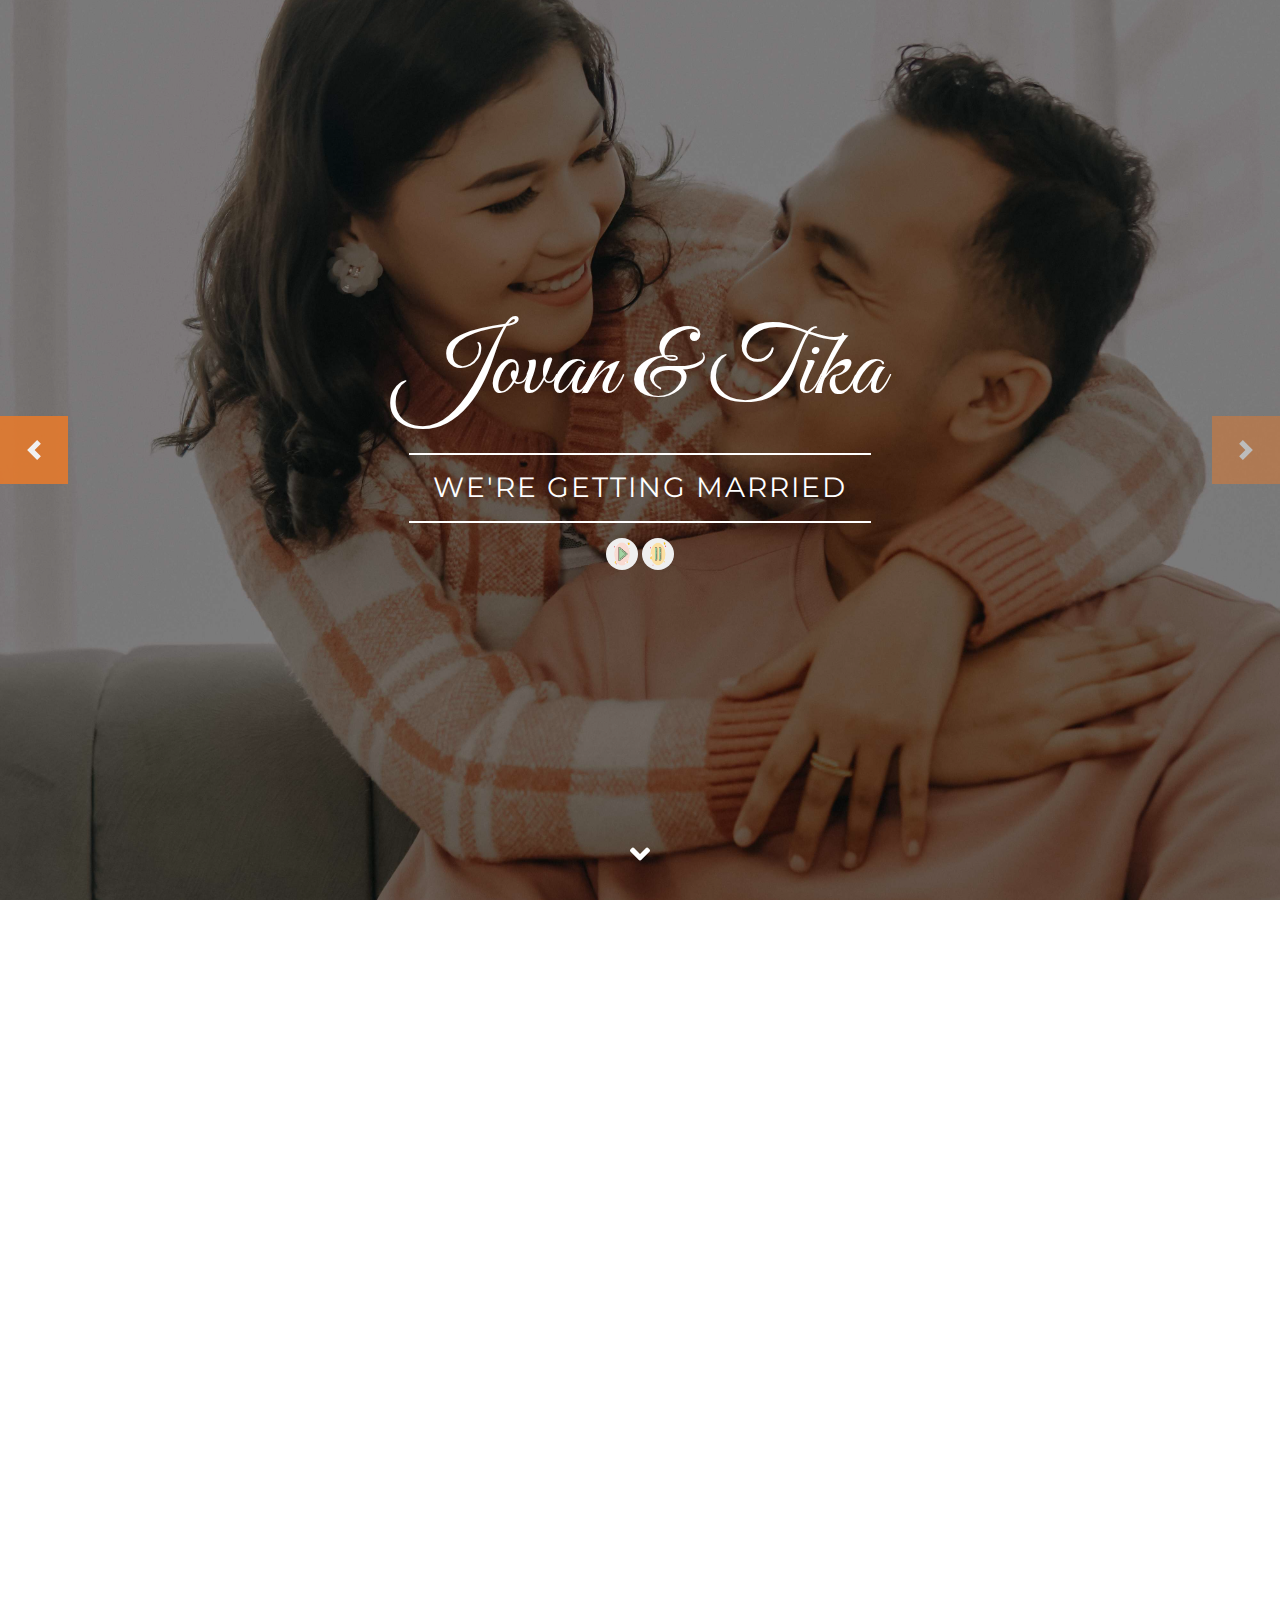
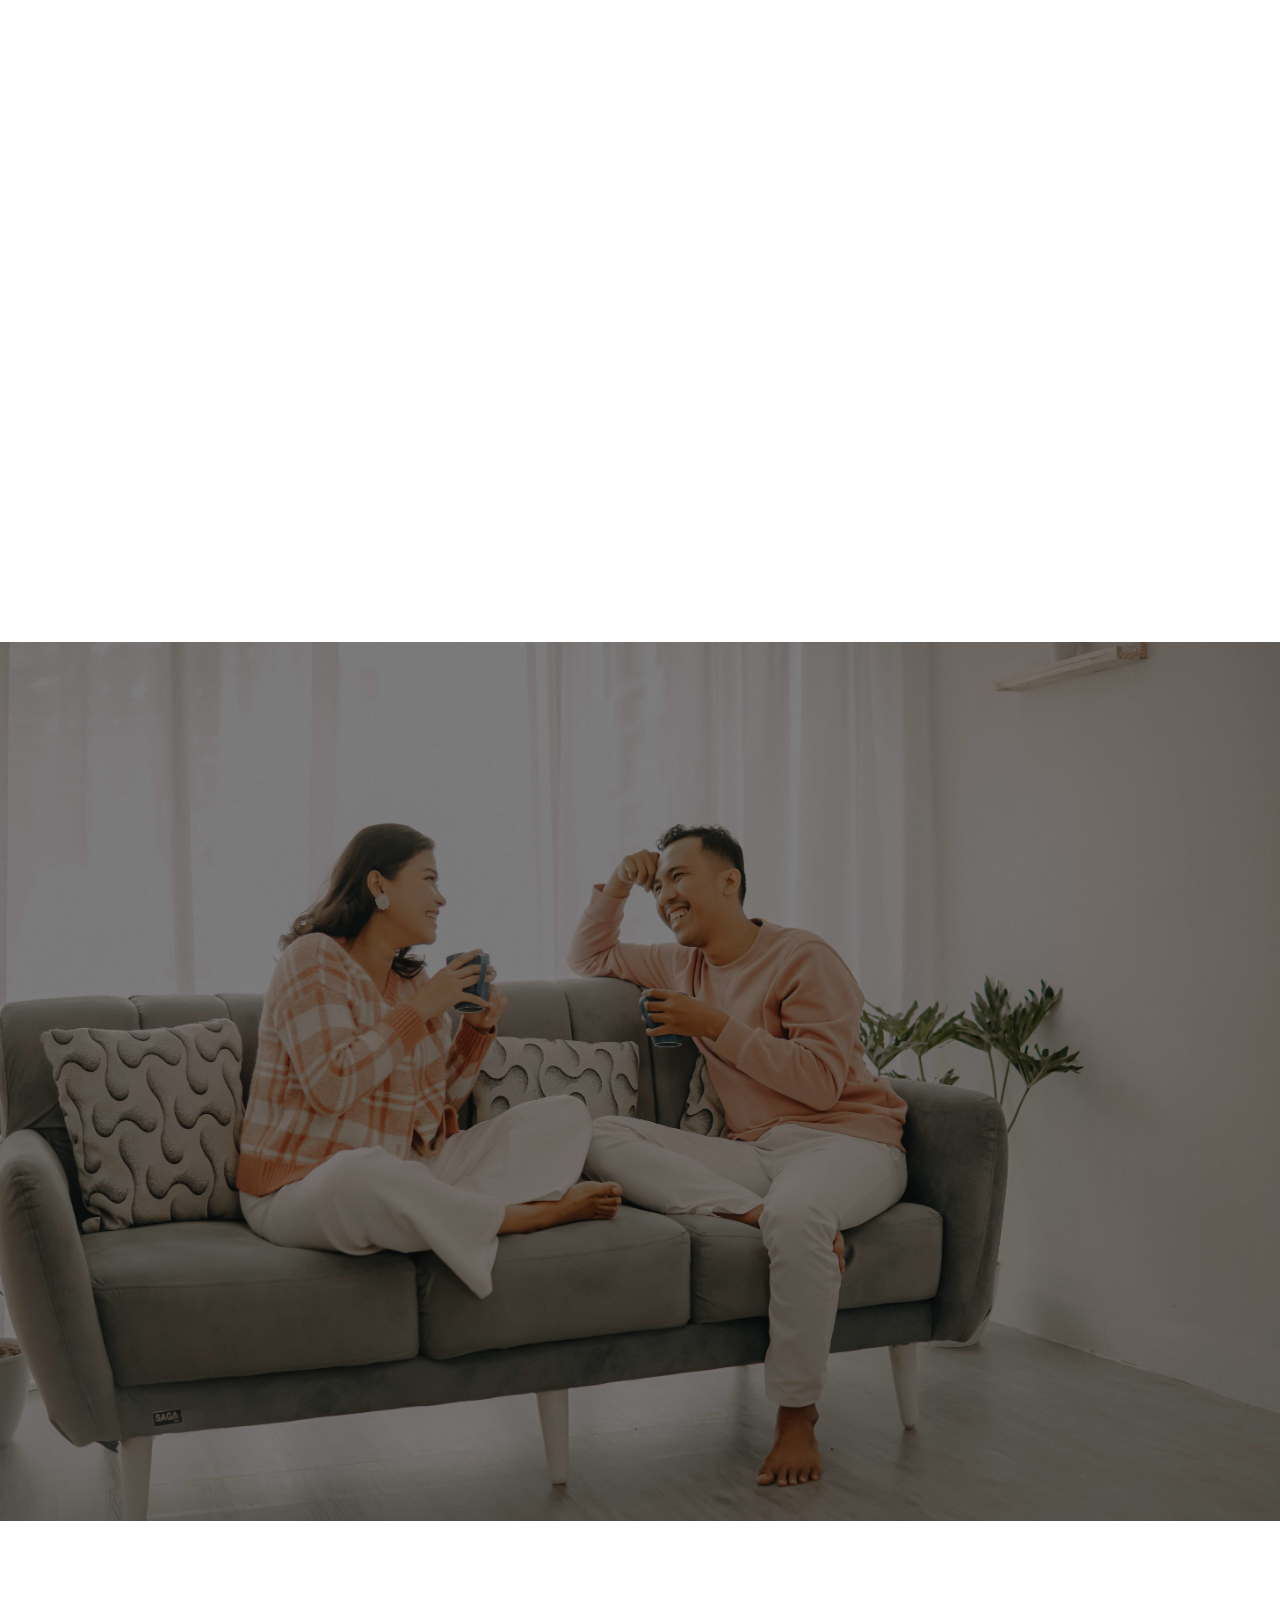
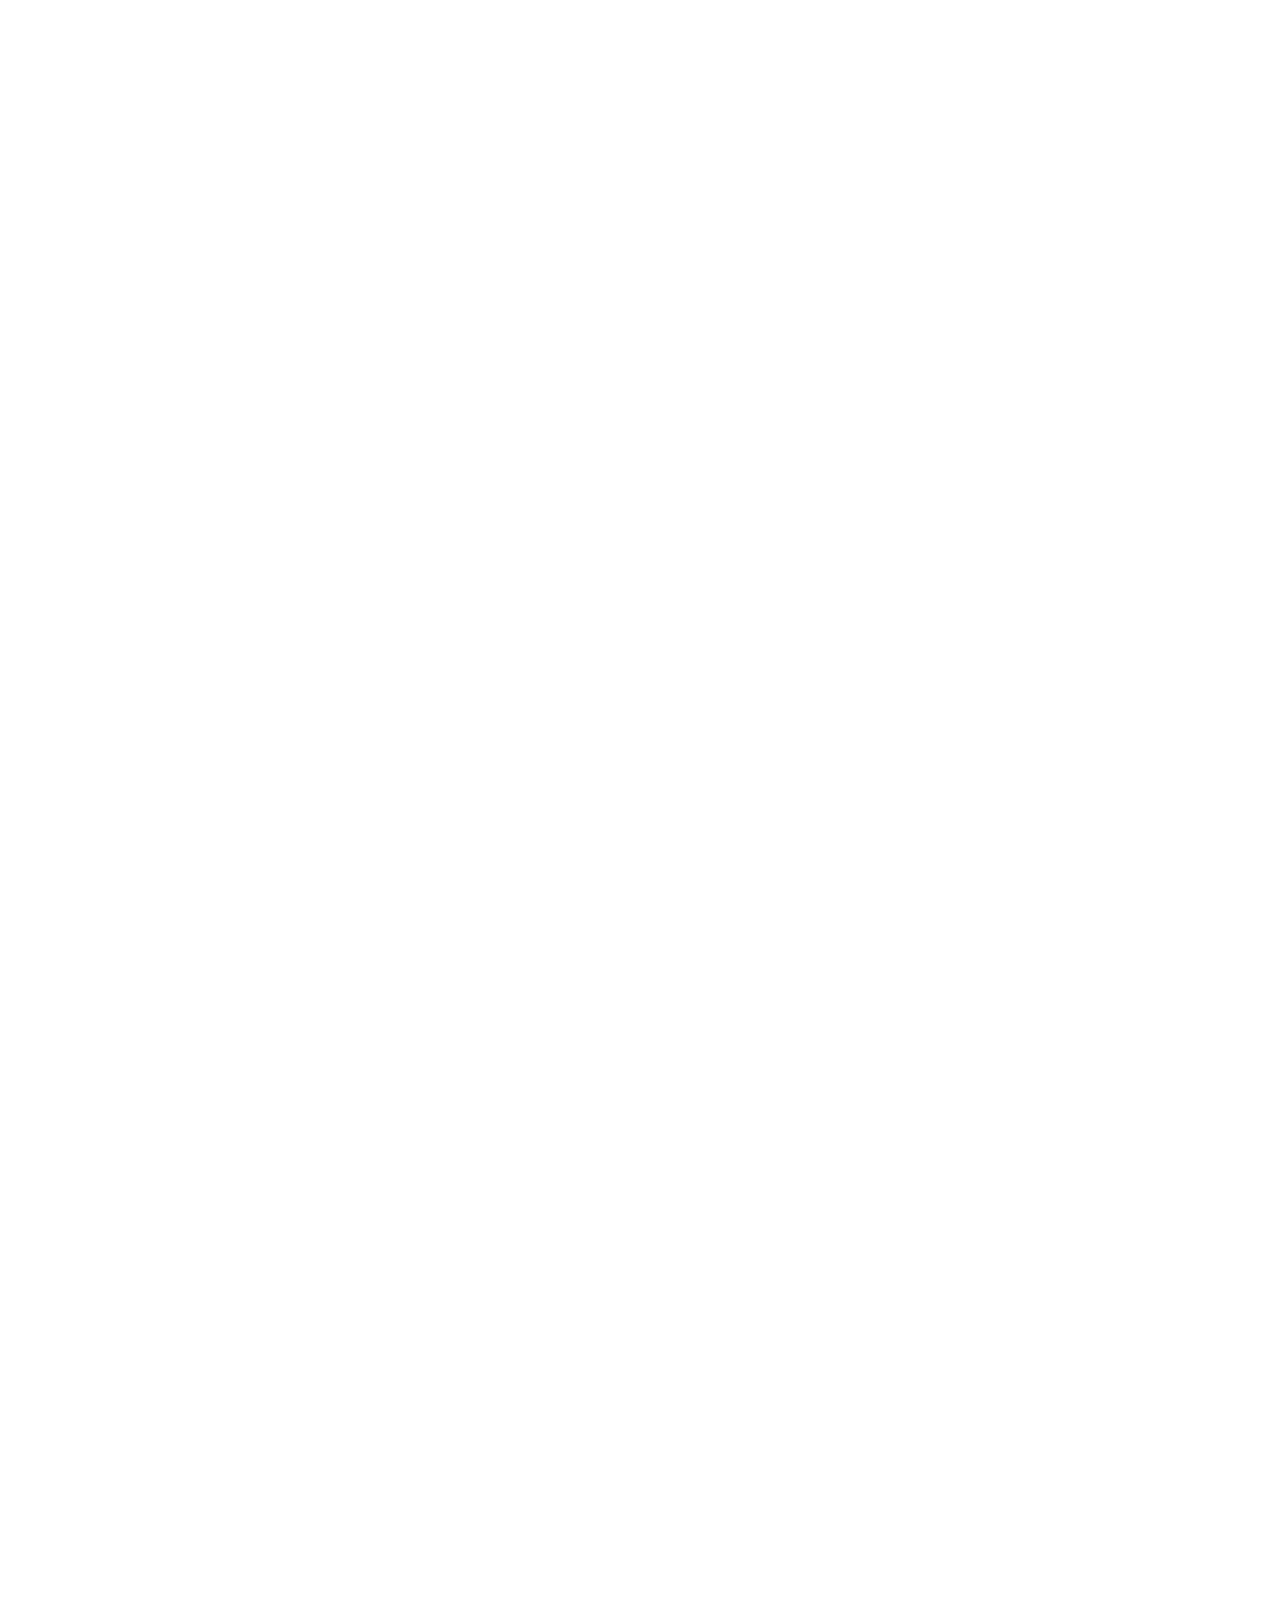
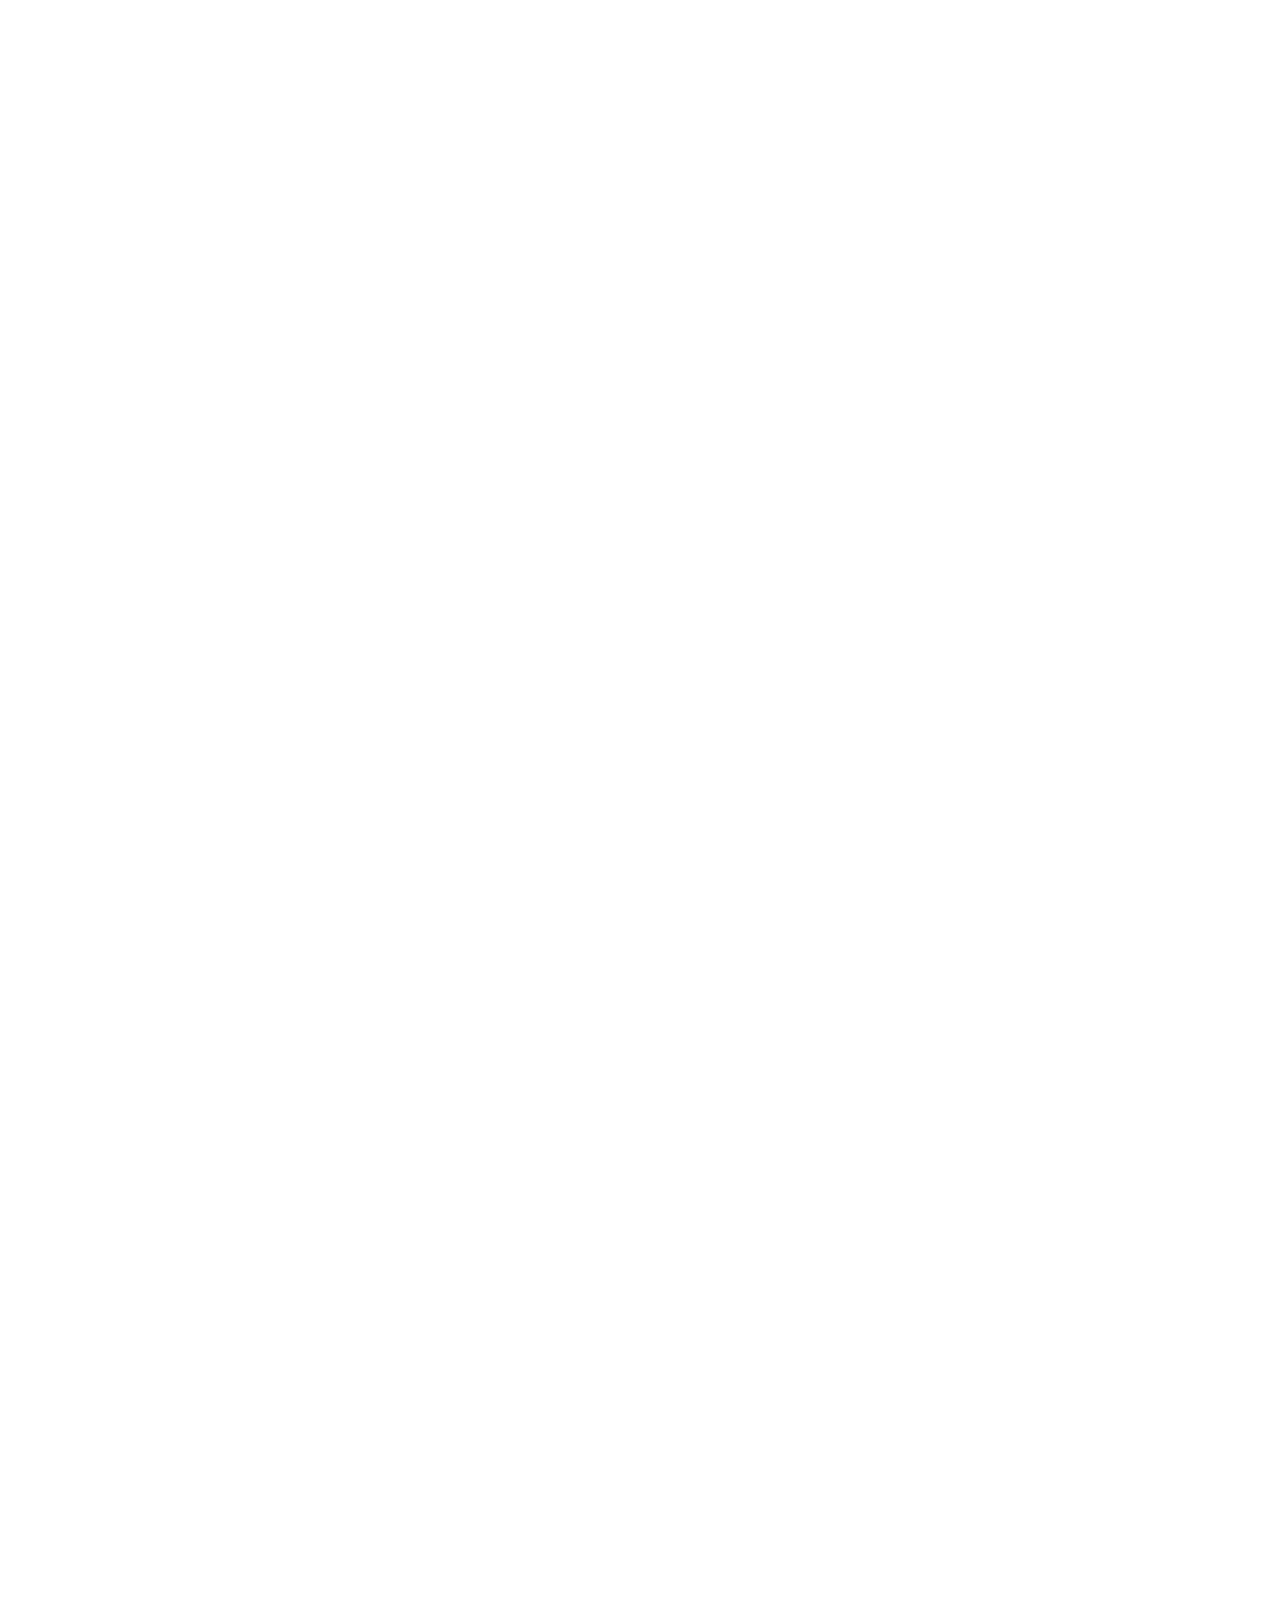
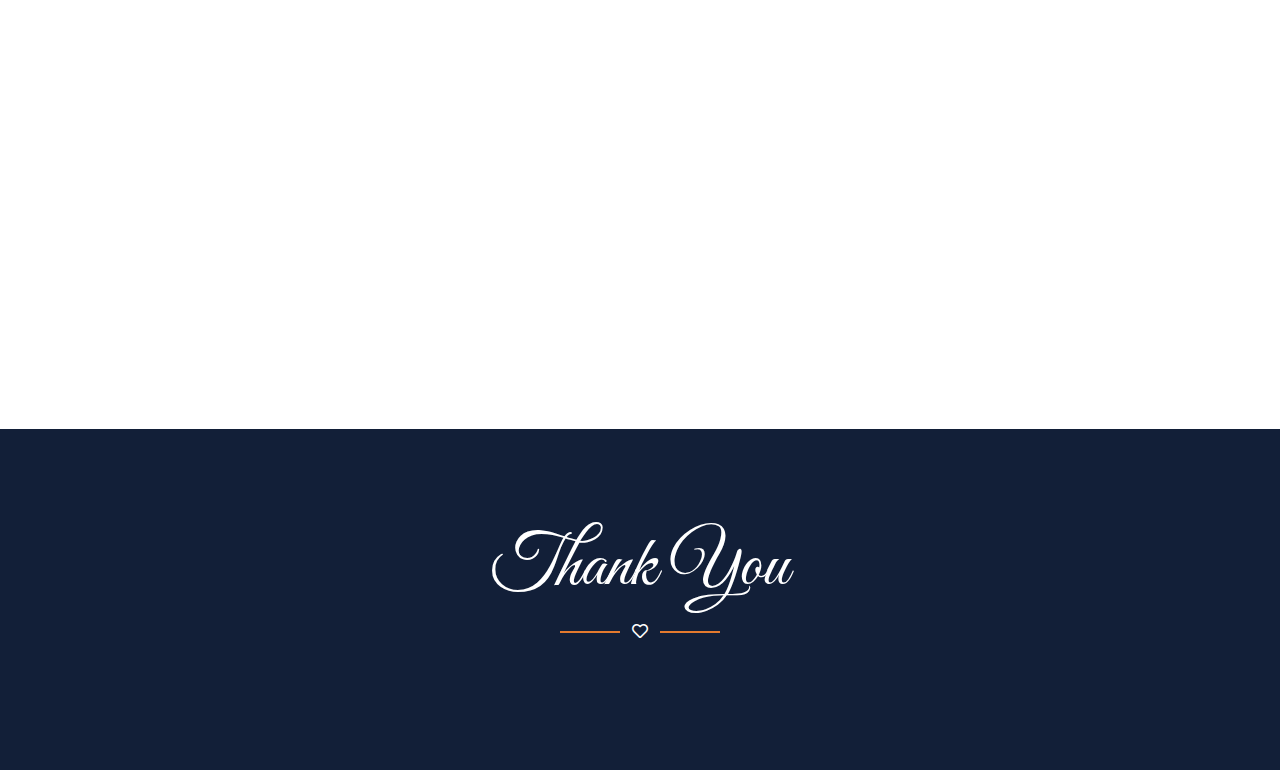
==== index.html @ c213e775 "v1" ====
<!DOCTYPE html>
<html lang="en">

<head>
    <meta charset="utf-8">
    <title>Jovan & Tika</title>
    <meta content="width=device-width, initial-scale=1.0" name="viewport">
    <meta content="Free HTML Templates" name="keywords">
    <meta content="Free HTML Templates" name="description">

    <!-- Favicon -->
    <link href="img/favicon.ico" rel="icon">

    <!-- Google Web Fonts -->
    <link rel="preconnect" href="https://fonts.gstatic.com">
    <link href="https://fonts.googleapis.com/css2?family=Great+Vibes&family=Montserrat:wght@400;600&display=swap" rel="stylesheet"> 

    <!-- Font Awesome -->
    <link href="https://cdnjs.cloudflare.com/ajax/libs/font-awesome/5.10.0/css/all.min.css" rel="stylesheet">

    <!-- Libraries Stylesheet -->
    <link href="lib/owlcarousel/assets/owl.carousel.min.css" rel="stylesheet">
    <link href="lib/lightbox/css/lightbox.min.css" rel="stylesheet">

    <!-- Customized Bootstrap Stylesheet -->
    <link href="css/style.css" rel="stylesheet">
    <link rel="stylesheet" href="css/mystyle.css">

    <link rel="stylesheet" href="https://unpkg.com/aos@next/dist/aos.css" />
</head>

<body data-spy="scroll" data-target=".navbar" data-offset="51">
    <!-- Navbar Start -->
    <nav class="navbar fixed-top shadow-sm navbar-expand-lg bg-dark navbar-dark py-3 py-lg-0 px-lg-5">
        <a href="index.html" class="navbar-brand d-block d-lg-none">
            <h1 class="font-secondary text-white mb-n2">Jovan <span class="text-primary">&</span> Tika</h1>
        </a>
        <button type="button" class="navbar-toggler" data-toggle="collapse" data-target="#navbarCollapse">
            <span class="navbar-toggler-icon"></span>
        </button>
        <div class="collapse navbar-collapse justify-content-between" id="navbarCollapse">
            <div class="navbar-nav ml-auto py-0">
                <a href="#home" class="nav-item nav-link active">Home</a>
                <a href="#about" class="nav-item nav-link">About</a>
                <!-- <a href="#story" class="nav-item nav-link">Story</a> -->
                <a href="#gallery" class="nav-item nav-link">Gallery</a>
            </div>
            <a href="index.html" class="navbar-brand mx-5 d-none d-lg-block">
                <h1 class="font-secondary text-white mb-n2">Jovan <span class="text-primary">&</span> Tika</h1>
            </a>
            <div class="navbar-nav mr-auto py-0">
                <!-- <a href="#family" class="nav-item nav-link">Family</a> -->
                <a href="#event" class="nav-item nav-link">Event</a>
                <a href="#gift" class="nav-item nav-link">Gift</a>
                <a href="#contact" class="nav-item nav-link">Thanks</a>
                <!-- <a href="#contact" class="nav-item nav-link">Contact</a> -->
            </div>
        </div>
    </nav>
    <!-- Navbar End -->


    <!-- Carousel Start -->
    <div class="container-fluid p-0 mb-5 pb-5" id="home">
        <div id="header-carousel" class="carousel slide carousel-fade" data-ride="carousel">
            <div class="carousel-inner">
                <div class="carousel-item position-relative active" style="height: 100vh; min-height: 400px;">
                    <img class="position-absolute w-100 h-100" src="img/carousel-1.jpg" style="object-fit: cover;">
                    <div class="carousel-caption d-flex flex-column align-items-center justify-content-center">
                        <div class="p-3" style="max-width: 900px;">
                            <h1 class="display-1 font-secondary text-white mt-n3 mb-md-4">Jovan & Tika</h1>
                            <div class="d-inline-block border-top border-bottom border-light py-3 px-4">
                                <h3 class="text-uppercase font-weight-normal text-white m-0" style="letter-spacing: 2px;">We're getting married</h3>
                            </div>
                            <div style="padding-top:3%;">
                                <audio id="audioNotifikasi" autoplay>
                                    <source src="song/wedding.mp3" type="audio/mpeg">
                                    </audio>
                                    <button onclick="playAudio()" type="button" style="border-radius: 100%; border: none; " ><img src="img/icons8-play-50.png" alt="" style="width:20px; height:30px;"></button>
                                    <button onclick="pauseAudio()" type="button" style="border-radius: 100%; border: none; "><img src="img/icons8-pause-50.png" alt="" style="width:20px; height:30px;"></button> 
                                </div>
                            </div>
                        </div>
                    </div>
                </div>
                <div class="carousel-item position-relative" style="height: 100vh; min-height: 400px;">
                    <img class="position-absolute w-100 h-100" src="img/carousel-2.jpg" style="object-fit: cover;">
                    <div class="carousel-caption d-flex flex-column align-items-center justify-content-center">
                        <div class="p-3" style="max-width: 900px;">
                            <h1 class="display-1 font-secondary text-white mt-n3 mb-md-4">Jovan & Tika</h1>
                            <div class="d-inline-block border-top border-bottom border-light py-3 px-4">
                                <h3 class="text-uppercase font-weight-normal text-white m-0" style="letter-spacing: 2px;">We're getting married</h3>
                            </div>
                            <div style="padding-top:3%;">
                                <audio id="audioNotifikasi" autoplay>
                                    <source src="song/wedding.mp3" type="audio/mpeg">
                                    </audio>
                                    <button onclick="playAudio()" type="button" style="border-radius: 100%; border: none; " ><img src="tempat/weeding-web/img/icons8-play-50.png" alt="" style="width:20px; height:30px;"></button>
                                    <button onclick="pauseAudio()" type="button" style="border-radius: 100%; border: none; "><img src="tempat/weeding-web/img/icons8-pause-50.png" alt="" style="width:20px; height:30px;"></button> 
                                </div>
                            </div>
                        </div>
                    </div>
                </div>
            </div>
            <a class="carousel-control-prev justify-content-start" href="#header-carousel" data-slide="prev">
                <div class="btn btn-primary px-0" style="width: 68px; height: 68px;">
                    <span class="carousel-control-prev-icon mt-3"></span>
                </div>
            </a>
            <a class="carousel-control-next justify-content-end" href="#header-carousel" data-slide="next">
                <div class="btn btn-primary px-0" style="width: 68px; height: 68px;">
                    <span class="carousel-control-next-icon mt-3"></span>
                </div>
            </a>
        </div>
    </div>
    <!-- Carousel End -->
    <!-- About Start -->
    <div class="container-fluid py-5" id="about">
        <div class="container py-5">
            <div class="section-title position-relative text-center coba" data-aos="fade-up" data-aos-duration="1000">
                <h6 class="text-uppercase text-primary mb-3" style="letter-spacing: 3px;">About</h6>
                <h1 class="font-secondary display-4">Jovan & Tika</h1>
                <i class="far fa-heart text-dark"></i>
            </div>
            <div class="row m-0 mb-4 mb-md-0 pb-2 pb-md-0">
                <div class="col-md-6 p-0 text-center text-md-right" data-aos="fade-up" data-aos-duration="1000">
                    <div class="h-100 d-flex flex-column justify-content-center  p-5" >
                        <h3 class="mb-3">Jovan First Daniel Sitinjak, M.Ed</h3>
                        <div style=" font-weight: bold;">
                            <p>Putra dari <p>
                                <p class="font-secondary font-weight-normal text-muted mb-3" >St. Drs. J.R Sitinjak, M.Pd </p><p>dan</p> <p class="font-secondary font-weight-normal text-muted mb-3"> R. br. Sinurat, S.Pd</p>
                        </div>
                    </div>
                </div>
                <div class="col-md-6 p-0" style="min-height: 400px;" data-aos="fade-up" data-aos-duration="1000">
                    <img class="position-absolute w-100 h-100" src="img/about-1.jpg" style="object-fit: cover; border-radius: 10%;">
                </div>
            </div>
            <div class="row m-0">
                <div class="col-md-6 p-0" style="min-height: 400px;" data-aos="fade-up" data-aos-duration="1000">
                    <img class="position-absolute w-100 h-100" src="img/about_2.jpg" style="object-fit: cover; border-radius: 10%;">
                </div>
                <div class="col-md-6 p-0 text-center text-md-left" data-aos="fade-up" data-aos-duration="1000">
                    <div class="h-100 d-flex flex-column justify-content-center  p-5">
                        <h3 class="mb-3">Tika Octaviola Diliyanti Gajah, S.Pd</h3>
                        <div style=" font-weight: bold;">
                            <p>Putri dari <p>
                                <p class="font-secondary font-weight-normal text-muted mb-3" >St. T. Gajah, S.Pd.  </p><p>dan</p> <p class="font-secondary font-weight-normal text-muted mb-3"> M. br. Malau</p>
                        </div>
                    </div>
                </div>
            </div>
        </div>
    </div>
    <!-- About End -->


    <!-- Story Start -->
    <!-- <div class="container-fluid py-5" id="story">
        <div class="container pt-5 pb-3">
            <div class="section-title position-relative text-center">
                <h6 class="text-uppercase text-primary mb-3" style="letter-spacing: 3px;">Story</h6>
                <h1 class="font-secondary display-4">Our Love Story</h1>
                <i class="far fa-heart text-dark"></i>
            </div>
            <div class="container timeline position-relative p-0">
                <div class="row">
                    <div class="col-md-6 text-center text-md-right">
                        <img class="img-fluid mr-md-3" src="img/story-1.jpg" alt="">
                    </div>
                    <div class="col-md-6 text-center text-md-left">
                        <div class="h-100 d-flex flex-column justify-content-center bg-secondary p-4 ml-md-3">
                            <h4 class="mb-2">First Meet</h4>
                            <p class="text-uppercase mb-2">01 Jan 2050</p>
                            <p class="m-0">Lorem elitr magna stet rebum dolores sed. Est stet labore est lorem lorem at amet sea, eos tempor rebum, labore amet ipsum sea lorem, stet rebum eirmod amet. Kasd clita kasd stet amet est dolor elitr.</p>
                        </div>
                    </div>
                </div>
                <div class="row">
                    <div class="col-md-6 text-center text-md-right">
                        <div class="h-100 d-flex flex-column justify-content-center bg-secondary p-4 mr-md-3">
                            <h4 class="mb-2">First Date</h4>
                            <p class="text-uppercase mb-2">01 Jan 2050</p>
                            <p class="m-0">Lorem elitr magna stet rebum dolores sed. Est stet labore est lorem lorem at amet sea, eos tempor rebum, labore amet ipsum sea lorem, stet rebum eirmod amet. Kasd clita kasd stet amet est dolor elitr.</p>
                        </div>
                    </div>
                    <div class="col-md-6 text-center text-md-left">
                        <img class="img-fluid ml-md-3" src="img/story-2.jpg" alt="">
                    </div>
                </div>
                <div class="row">
                    <div class="col-md-6 text-center text-md-right">
                        <img class="img-fluid mr-md-3" src="img/story-3.jpg" alt="">
                    </div>
                    <div class="col-md-6 text-center text-md-left">
                        <div class="h-100 d-flex flex-column justify-content-center bg-secondary p-4 ml-md-3">
                            <h4 class="mb-2">Proposal</h4>
                            <p class="text-uppercase mb-2">01 Jan 2050</p>
                            <p class="m-0">Lorem elitr magna stet rebum dolores sed. Est stet labore est lorem lorem at amet sea, eos tempor rebum, labore amet ipsum sea lorem, stet rebum eirmod amet. Kasd clita kasd stet amet est dolor elitr.</p>
                        </div>
                    </div>
                </div>
                <div class="row">
                    <div class="col-md-6 text-center text-md-right">
                        <div class="h-100 d-flex flex-column justify-content-center bg-secondary p-4 mr-md-3">
                            <h4 class="mb-2">Enagagement</h4>
                            <p class="text-uppercase mb-2">01 Jan 2050</p>
                            <p class="m-0">Lorem elitr magna stet rebum dolores sed. Est stet labore est lorem lorem at amet sea, eos tempor rebum, labore amet ipsum sea lorem, stet rebum eirmod amet. Kasd clita kasd stet amet est dolor elitr.</p>
                        </div>
                    </div>
                    <div class="col-md-6 text-center text-md-left">
                        <img class="img-fluid ml-md-3" src="img/story-4.jpg" alt="">
                    </div>
                </div>
            </div>
        </div>
    </div> -->
    <!-- Story End -->


    <!-- Gallery Start -->
    <div class="container-fluid bg-gallery" id="gallery" style="padding: 120px 0; margin: 90px 0;">
        <div class="section-title position-relative text-center" style="margin-bottom: 120px;" data-aos="fade-up" data-aos-duration="1000">
            <h6 class="text-uppercase text-primary mb-3" style="letter-spacing: 3px;">Gallery</h6>
            <h1 class="font-secondary display-4 text-white">Our Photo Gallery</h1>
            <i class="far fa-heart text-white"></i>
        </div>
        <div class="owl-carousel gallery-carousel" data-aos="fade-up" data-aos-duration="1000">
            <div class="gallery-item">
                <img class="img-fluid w-100" src="img/gallery-1.jpg" alt="">
                <a href="img/gallery-1.jpg" data-lightbox="gallery">
                    <i class="fa fa-2x fa-plus text-white"></i>
                </a>
            </div>
            <div class="gallery-item">
                <img class="img-fluid w-100" src="img/gallery-2.jpg" alt="">
                <a href="img/gallery-2.jpg" data-lightbox="gallery">
                    <i class="fa fa-2x fa-plus text-white"></i>
                </a>
            </div>
            <div class="gallery-item">
                <img class="img-fluid w-100" src="img/gallery-3.jpg" alt="">
                <a href="img/gallery-3.jpg" data-lightbox="gallery">
                    <i class="fa fa-2x fa-plus text-white"></i>
                </a>
            </div>
            <div class="gallery-item">
                <img class="img-fluid w-100" src="img/gallery-4.jpg" alt="">
                <a href="img/gallery-4.jpg" data-lightbox="gallery">
                    <i class="fa fa-2x fa-plus text-white"></i>
                </a>
            </div>
            <div class="gallery-item">
                <img class="img-fluid w-100" src="img/gallery-6.jpg" alt="">
                <a href="img/gallery-6.jpg" data-lightbox="gallery">
                    <i class="fa fa-2x fa-plus text-white"></i>
                </a>
            </div>
            <div class="gallery-item">
                <img class="img-fluid w-100" src="img/gallery-7.jpeg" alt="">
                <a href="img/gallery-7.jpeg" data-lightbox="gallery">
                    <i class="fa fa-2x fa-plus text-white"></i>
                </a>
            </div>
            <div class="gallery-item">
                <img class="img-fluid w-100" src="img/gallery-8.jpeg" alt="">
                <a href="img/gallery-8.jpeg" data-lightbox="gallery">
                    <i class="fa fa-2x fa-plus text-white"></i>
                </a>
            </div>
            <div class="gallery-item">
                <img class="img-fluid w-100" src="img/gallery-9.jpeg" alt="">
                <a href="img/gallery-9.jpeg" data-lightbox="gallery">
                    <i class="fa fa-2x fa-plus text-white"></i>
                </a>
            </div>
        </div>
    </div>
    <!-- Gallery End -->


    <!-- Event Start -->
    <div class="container-fluid py-5" id="event">
        <div class="container py-5">
            <div class="section-title position-relative text-center" data-aos="fade-up" data-aos-duration="1000">
                <h6 class="text-uppercase text-primary mb-3" style="letter-spacing: 3px;">Event</h6>
                <h1 class="font-secondary display-4">Our Wedding Event</h1>
                <i class="far fa-heart text-dark"></i>
            </div>
            <div class="row justify-content-center" data-aos="fade-up" data-aos-duration="1000">
                <div class="col-md-6 text-center">
                    <h5 class="font-weight-normal text-muted mb-3 pb-3">Tuhan membuat segala sesuatu indah pada Waktu-Nya, indah ketika Dia mempertemukan kami bukan karena sebuah kebetulan, tapi karena rencana-Nya sehingga Dia menetapkan kami dalam sebuah ikatan Pernikahan Kudus, besar harapan kami kiranya Saudara dan Saudari turut Bersukacita & Mendoakan pernikahan kami.</h5>
                </div>
            </div>
            <div class="section-title position-relative text-center" data-aos="fade-up" data-aos-duration="1000">
                <i class="far fa-heart text-dark"></i>
            </div>
            <div class="row">
                <div class="col-md-6 border-right border-primary" data-aos="fade-up" data-aos-duration="1000">
                    <div class="text-center text-md-right mr-md-3 mb-4 mb-md-0">

                        <h4 class="mb-3">Pemberkatan Pernikahan</h4>
                        <p class="mb-0">Kamis, 06 Oktober 2022</p>
                        <p class="mb-0">Pkl 10.00 WIB</p>
                        <br>
                        <p class="mb-0" style="font-size: 20px ; font-weight: bold; font-family: 'Franklin Gothic Medium', 'Arial Narrow', Arial, sans-serif;">Lokasi</p>
                        <a href="https://goo.gl/maps/hUr7b6GmXdNSrhGY9" style="color:black;"><p class="mb-2">Gereja HKBP JETUN Ressort Jetun Tanjung Gusta
                            alamat: Jl. Gereja Jetun No. 8 Tanjung Gusta - Medan</p></a>

                    </div>
                </div>
                <div class="col-md-6" data-aos="fade-up" data-aos-duration="1000">
                    <div class="text-center text-md-left ml-md-3">

                        <h4 class="mb-3">Adat dan Resepsi</h4>
                        <p class="mb-0">Kamis, 06 Oktober 2022</p>
                        <p class="mb-0">Pkl 12.00 WIB s.d Selesai</p>
                        <br>
                        <p class="mb-0" style="font-size: 20px ; font-weight: bold; font-family: 'Franklin Gothic Medium', 'Arial Narrow', Arial, sans-serif;">Lokasi</p>
                        <a href="https://goo.gl/maps/cx8RFbMUaWSrPGbM7" style="color:black;"><p class="mb-2">Gedung Taman Sari Indah
                            alamat: Jl. Kapten Muslim, Medan</p></a>
                    </div>
                </div>
            </div>
        </div>
    </div>
    <!-- Event End -->

    <!-- gift start -->
    <div class="container-fluid py-5" id="gift">
        <div class="container py-5">
            <div class="section-title position-relative text-center" data-aos="fade-up" data-aos-duration="1000">
                <h6 class="text-uppercase text-primary mb-3" style="letter-spacing: 3px;">Gift</h6>
                <h1 class="font-secondary display-4">Wedding Gift</h1>
                <i class="far fa-heart text-dark"></i>
            </div>
            <div class="row justify-content-center " data-aos="fade-up" data-aos-duration="1000">
                <div class="col-md-8 text-center">
                    <div class="card shadow-lg" style="width: 100%; border-radius: 20px;">
                        <img src="img/mandiri.png" class="card-img-top p-5" alt="...">
                        <div class="card-body">
                          <p class="card-title" style="font-size: 20px; font-weight:bold;" id="p1">1050014861458</p>
                          <button  class="btn btn-primary" onclick="copyToClipboard('#p1')">Copy</button>
                          <p class="card-text pt-3">A.n Tika octaviola gajah</p>
                        </div>
                      </div>
                </div>
            </div>
            <div class="row justify-content-center pt-5" data-aos="fade-up" data-aos-duration="1000">
                <div class="col-md-8 text-center">
                    <div class="card shadow-lg" style="width: 100%; border-radius: 20px;">
                        <img src="img/bri.png" class="card-img-top p-5" alt="...">
                        <div class="card-body">
                          <p class="card-title" style="font-size: 20px; font-weight:bold;" id="p2">532101019845531</p>
                          <button  class="btn btn-primary" onclick="copyToClipboard('#p2')">Copy</button>
                          <p class="card-text pt-3">A.n Tika octaviola gajah</p>
                        </div>
                      </div>
                </div>
            </div>
            <div class="row justify-content-center pt-5" data-aos="fade-up" data-aos-duration="1000">
                <div class="col-md-8 text-center">
                    <div class="card shadow-lg" style="width: 100%; border-radius: 20px;">
                        <img src="img/danamon.png" class="card-img-top p-5" alt="...">
                        <div class="card-body">
                          <p class="card-title" style="font-size: 20px; font-weight:bold;" id="p3">003632358531</p>
                          <button  class="btn btn-primary" onclick="copyToClipboard('#p3')">Copy</button>
                          <p class="card-text pt-3">A.n Tika octaviola gajah</p>
                        </div>
                      </div>
                </div>
            </div>
            <div class="row justify-content-center pt-5" data-aos="fade-up" data-aos-duration="1000">
                <div class="col-md-8 text-center">
                    <div class="card shadow-lg" style="width: 100%; border-radius: 20px;">
                        <img src="img/bri.png" class="card-img-top p-5" alt="...">
                        <div class="card-body">
                          <p class="card-title" style="font-size: 20px; font-weight:bold;" id="p5">033601104833502</p>
                          <button  class="btn btn-primary" onclick="copyToClipboard('#p5')">Copy</button>
                          <p class="card-text pt-3">A.n Jovan First Daniel Sitinjak</p>
                        </div>
                      </div>
                </div>
            </div>
            <div class="row justify-content-center pt-5" data-aos="fade-up" data-aos-duration="1000">
                <div class="col-md-8 text-center">
                    <div class="card shadow-lg" style="width: 100%; border-radius: 20px;">
                        <img src="img/bni.png" class="card-img-top p-5" alt="...">
                        <div class="card-body">
                          <p class="card-title" style="font-size: 20px; font-weight:bold;" id="p4">0376005681</p>
                          <button  class="btn btn-primary" onclick="copyToClipboard('#p4')">Copy</button>
                          <p class="card-text pt-3">A.n Jovan First Daniel Sitinjak</p>
                        </div>
                      </div>
                </div>
            </div>

        </div>
    </div>
    <!-- gift end -->


    <!-- Friends & Family Start -->
    <!-- <div class="container-fluid py-5" id="family">
        <div class="container pt-5 pb-3">
            <div class="section-title position-relative text-center">
                <h6 class="text-uppercase text-primary mb-3" style="letter-spacing: 3px;">Friends & Family</h6>
                <h1 class="font-secondary display-4">Groomsmen & Bridesmaid</h1>
                <i class="far fa-heart text-dark"></i>
            </div>
            <div class="row">
                <div class="col-12 text-center mb-2">
                    <ul class="list-inline mb-4" id="portfolio-flters">
                        <li class="btn btn-outline-primary font-weight-bold m-1 py-2 px-4" data-filter=".first">Groomsmen</li>
                        <li class="btn btn-outline-primary font-weight-bold m-1 py-2 px-4" data-filter=".second">Bridesmaid</li>
                    </ul>
                </div>
            </div>
            <div class="row portfolio-container">
                <div class="col-lg-4 col-md-6 mb-4 portfolio-item first">
                    <div class="position-relative mb-2">
                        <img class="img-fluid w-100" src="img/groomsmen-1.jpg" alt="">
                        <div class="bg-secondary text-center p-4">
                            <h4 class="mb-3">Full Name</h4>
                            <p class="text-uppercase">Best Friend</p>
                            <div class="d-inline-block">
                                <a class="mx-2" href="#"><i class="fab fa-twitter"></i></a>
                                <a class="mx-2" href="#"><i class="fab fa-facebook-f"></i></a>
                                <a class="mx-2" href="#"><i class="fab fa-linkedin-in"></i></a>
                                <a class="mx-2" href="#"><i class="fab fa-instagram"></i></a>
                            </div>
                        </div>
                    </div>
                </div>
                <div class="col-lg-4 col-md-6 mb-4 portfolio-item second">
                    <div class="position-relative mb-2">
                        <img class="img-fluid w-100" src="img/bridesmaid-1.jpg" alt="">
                        <div class="bg-secondary text-center p-4">
                            <h4 class="mb-3">Full Name</h4>
                            <p class="text-uppercase">Best Friend</p>
                            <div class="d-inline-block">
                                <a class="mx-2" href="#"><i class="fab fa-twitter"></i></a>
                                <a class="mx-2" href="#"><i class="fab fa-facebook-f"></i></a>
                                <a class="mx-2" href="#"><i class="fab fa-linkedin-in"></i></a>
                                <a class="mx-2" href="#"><i class="fab fa-instagram"></i></a>
                            </div>
                        </div>
                    </div>
                </div>
                <div class="col-lg-4 col-md-6 mb-4 portfolio-item first">
                    <div class="position-relative mb-2">
                        <img class="img-fluid w-100" src="img/groomsmen-2.jpg" alt="">
                        <div class="bg-secondary text-center p-4">
                            <h4 class="mb-3">Full Name</h4>
                            <p class="text-uppercase">Best Friend</p>
                            <div class="d-inline-block">
                                <a class="mx-2" href="#"><i class="fab fa-twitter"></i></a>
                                <a class="mx-2" href="#"><i class="fab fa-facebook-f"></i></a>
                                <a class="mx-2" href="#"><i class="fab fa-linkedin-in"></i></a>
                                <a class="mx-2" href="#"><i class="fab fa-instagram"></i></a>
                            </div>
                        </div>
                    </div>
                </div>
                <div class="col-lg-4 col-md-6 mb-4 portfolio-item second">
                    <div class="position-relative mb-2">
                        <img class="img-fluid w-100" src="img/bridesmaid-2.jpg" alt="">
                        <div class="bg-secondary text-center p-4">
                            <h4 class="mb-3">Full Name</h4>
                            <p class="text-uppercase">Best Friend</p>
                            <div class="d-inline-block">
                                <a class="mx-2" href="#"><i class="fab fa-twitter"></i></a>
                                <a class="mx-2" href="#"><i class="fab fa-facebook-f"></i></a>
                                <a class="mx-2" href="#"><i class="fab fa-linkedin-in"></i></a>
                                <a class="mx-2" href="#"><i class="fab fa-instagram"></i></a>
                            </div>
                        </div>
                    </div>
                </div>
                <div class="col-lg-4 col-md-6 mb-4 portfolio-item first">
                    <div class="position-relative mb-2">
                        <img class="img-fluid w-100" src="img/groomsmen-3.jpg" alt="">
                        <div class="bg-secondary text-center p-4">
                            <h4 class="mb-3">Full Name</h4>
                            <p class="text-uppercase">Best Friend</p>
                            <div class="d-inline-block">
                                <a class="mx-2" href="#"><i class="fab fa-twitter"></i></a>
                                <a class="mx-2" href="#"><i class="fab fa-facebook-f"></i></a>
                                <a class="mx-2" href="#"><i class="fab fa-linkedin-in"></i></a>
                                <a class="mx-2" href="#"><i class="fab fa-instagram"></i></a>
                            </div>
                        </div>
                    </div>
                </div>
                <div class="col-lg-4 col-md-6 mb-4 portfolio-item second">
                    <div class="position-relative mb-2">
                        <img class="img-fluid w-100" src="img/bridesmaid-3.jpg" alt="">
                        <div class="bg-secondary text-center p-4">
                            <h4 class="mb-3">Full Name</h4>
                            <p class="text-uppercase">Best Friend</p>
                            <div class="d-inline-block">
                                <a class="mx-2" href="#"><i class="fab fa-twitter"></i></a>
                                <a class="mx-2" href="#"><i class="fab fa-facebook-f"></i></a>
                                <a class="mx-2" href="#"><i class="fab fa-linkedin-in"></i></a>
                                <a class="mx-2" href="#"><i class="fab fa-instagram"></i></a>
                            </div>
                        </div>
                    </div>
                </div>
            </div>
        </div>
    </div> -->
    <!-- Friends & Family End -->


    <!-- RSVP Start -->
    <!-- <div class="container-fluid py-5" id="rsvp">
        <div class="container py-5">
            <div class="section-title position-relative text-center" data-aos="fade-up" data-aos-duration="1000">
                <h6 class="text-uppercase text-primary mb-3" style="letter-spacing: 3px;">RSVP</h6>
                <h1 class="font-secondary display-4">Join Our Party</h1>
                <i class="far fa-heart text-dark"></i>
            </div>
            <div class="row justify-content-center" data-aos="fade-up" data-aos-duration="1000">
                <div class="col-lg-8">
                    <div class="text-center">
                        <form>
                            <div class="form-row">
                                <div class="form-group col-sm-12">
                                    <input type="text" class="form-control bg-secondary border-0 py-4 px-3" placeholder="Your Name"/>
                                </div>
                                <div class="form-group col-sm-6">
                                    <input type="email" class="form-control bg-secondary border-0 py-4 px-3" placeholder="Your Email"/>
                                </div> -->
                            </div>
                            <!-- <div class="form-row">
                                <div class="form-group col-sm-6">
                                    <select class="form-control bg-secondary border-0" style="height: 52px;">
                                        <option>Number of Guest</option>
                                        <option>1</option>
                                        <option>2</option>
                                        <option>3</option>
                                        <option>4</option>
                                    </select>
                                </div>
                                <div class="form-group col-sm-6">
                                    <select class="form-control bg-secondary border-0" style="height: 52px;">
                                        <option>I'm Attending</option>
                                        <option>All Events</option>
                                        <option>Wedding Party</option>
                                    </select>
                                </div>
                            </div>
                            <div class="form-group">
                                <textarea class="form-control bg-secondary border-0 py-2 px-3" rows="5" placeholder="Message" required="required"></textarea>
                            </div>
                            <div>
                                <button class="btn btn-primary font-weight-bold py-3 px-5" type="submit">Submit</button>
                            </div>
                        </form>
                    </div>
                </div>
            </div>
        </div>
    </div> -->
    <!-- RSVP End -->


    <!-- Footer Start -->
    <div class="container-fluid bg-dark text-white py-5" id="contact" style="margin-top: 90px;">
        <div class="container text-center py-5">
            <div class="section-title position-relative text-center">
                <h1 class="font-secondary display-3 text-white">Thank You</h1>
                <i class="far fa-heart text-white"></i>
            </div>
        </div>
    </div>
    <!-- Footer End -->


    <!-- Scroll to Bottom -->
    <i class="fa fa-2x fa-angle-down text-white scroll-to-bottom"></i>

    <!-- Back to Top -->
    <a href="#" class="btn btn-lg btn-outline-primary btn-lg-square back-to-top"><i class="fa fa-angle-double-up"></i></a>


    <!-- JavaScript Libraries -->
    <script src="https://code.jquery.com/jquery-3.4.1.min.js"></script>
    <script src="https://stackpath.bootstrapcdn.com/bootstrap/4.4.1/js/bootstrap.bundle.min.js"></script>
    <script src="lib/easing/easing.min.js"></script>
    <script src="lib/waypoints/waypoints.min.js"></script>
    <script src="lib/owlcarousel/owl.carousel.min.js"></script>
    <script src="lib/isotope/isotope.pkgd.min.js"></script>
    <script src="lib/lightbox/js/lightbox.min.js"></script>

    <!-- AOS -->
    <script src="https://unpkg.com/aos@next/dist/aos.js"></script>
    <script>
      AOS.init();
    </script>
    <script>
            function copyToClipboard(element) {
                var $temp = $("<input>");
                $("body").append($temp);
                $temp.val($(element).text()).select();
                document.execCommand("copy");
                $temp.remove();
            }
    </script>
    <script type="text/javascript">
            var el = document.getElementById("audioNotifikasi"); 
            function playAudio() { 
              el.play(); 
            } 
            function pauseAudio() { 
              el.pause(); 
            } 
        </script>
    <!-- Template Javascript -->
    <script src="js/main.js"></script>
</body>

</html>
---- css/style.css ----
/******* Bootstrap Theming ********/
/*!
 * Bootstrap v4.5.3 (https://getbootstrap.com/)
 * Copyright 2011-2020 The Bootstrap Authors
 * Copyright 2011-2020 Twitter, Inc.
 * Licensed under MIT (https://github.com/twbs/bootstrap/blob/main/LICENSE)
 */
:root {
  --blue: #007bff;
  --indigo: #6610f2;
  --purple: #6f42c1;
  --pink: #e83e8c;
  --red: #dc3545;
  --orange: #fd7e14;
  --yellow: #ffc107;
  --green: #28a745;
  --teal: #20c997;
  --cyan: #17a2b8;
  --white: #fff;
  --gray: #6c757d;
  --gray-dark: #343a40;
  --primary: #E47A2E;
  --secondary: #EDF5F7;
  --success: #28a745;
  --info: #17a2b8;
  --warning: #ffc107;
  --danger: #dc3545;
  --light: #FFFFFF;
  --dark: #121F38;
  --breakpoint-xs: 0;
  --breakpoint-sm: 576px;
  --breakpoint-md: 768px;
  --breakpoint-lg: 992px;
  --breakpoint-xl: 1200px;
  --font-family-sans-serif: "Montserrat", sans-serif;
  --font-family-monospace: SFMono-Regular, Menlo, Monaco, Consolas, "Liberation Mono", "Courier New", monospace;
}

*,
*::before,
*::after {
  box-sizing: border-box;
}

html {
  font-family: sans-serif;
  line-height: 1.15;
  -webkit-text-size-adjust: 100%;
  -webkit-tap-highlight-color: rgba(0, 0, 0, 0);
}

article, aside, figcaption, figure, footer, header, hgroup, main, nav, section {
  display: block;
}

body {
  margin: 0;
  font-family: "Montserrat", sans-serif;
  font-size: 1rem;
  font-weight: 400;
  line-height: 1.5;
  color: #818491;
  text-align: left;
  background-color: #FFFFFF;
}

[tabindex="-1"]:focus:not(:focus-visible) {
  outline: 0 !important;
}

hr {
  box-sizing: content-box;
  height: 0;
  overflow: visible;
}

h1, h2, h3, h4, h5, h6 {
  margin-top: 0;
  margin-bottom: 0.5rem;
}

p {
  margin-top: 0;
  margin-bottom: 1rem;
}

abbr[title],
abbr[data-original-title] {
  text-decoration: underline;
  text-decoration: underline dotted;
  cursor: help;
  border-bottom: 0;
  text-decoration-skip-ink: none;
}

address {
  margin-bottom: 1rem;
  font-style: normal;
  line-height: inherit;
}

ol,
ul,
dl {
  margin-top: 0;
  margin-bottom: 1rem;
}

ol ol,
ul ul,
ol ul,
ul ol {
  margin-bottom: 0;
}

dt {
  font-weight: 700;
}

dd {
  margin-bottom: .5rem;
  margin-left: 0;
}

blockquote {
  margin: 0 0 1rem;
}

b,
strong {
  font-weight: bolder;
}

small {
  font-size: 80%;
}

sub,
sup {
  position: relative;
  font-size: 75%;
  line-height: 0;
  vertical-align: baseline;
}

sub {
  bottom: -.25em;
}

sup {
  top: -.5em;
}

a {
  color: #E47A2E;
  text-decoration: none;
  background-color: transparent;
}

a:hover {
  color: #af5617;
  text-decoration: underline;
}

a:not([href]):not([class]) {
  color: inherit;
  text-decoration: none;
}

a:not([href]):not([class]):hover {
  color: inherit;
  text-decoration: none;
}

pre,
code,
kbd,
samp {
  font-family: SFMono-Regular, Menlo, Monaco, Consolas, "Liberation Mono", "Courier New", monospace;
  font-size: 1em;
}

pre {
  margin-top: 0;
  margin-bottom: 1rem;
  overflow: auto;
  -ms-overflow-style: scrollbar;
}

figure {
  margin: 0 0 1rem;
}

img {
  vertical-align: middle;
  border-style: none;
}

svg {
  overflow: hidden;
  vertical-align: middle;
}

table {
  border-collapse: collapse;
}

caption {
  padding-top: 0.75rem;
  padding-bottom: 0.75rem;
  color: #6c757d;
  text-align: left;
  caption-side: bottom;
}

th {
  text-align: inherit;
  text-align: -webkit-match-parent;
}

label {
  display: inline-block;
  margin-bottom: 0.5rem;
}

button {
  border-radius: 0;
}

button:focus {
  outline: 1px dotted;
  outline: 5px auto -webkit-focus-ring-color;
}

input,
button,
select,
optgroup,
textarea {
  margin: 0;
  font-family: inherit;
  font-size: inherit;
  line-height: inherit;
}

button,
input {
  overflow: visible;
}

button,
select {
  text-transform: none;
}

[role="button"] {
  cursor: pointer;
}

select {
  word-wrap: normal;
}

button,
[type="button"],
[type="reset"],
[type="submit"] {
  -webkit-appearance: button;
}

button:not(:disabled),
[type="button"]:not(:disabled),
[type="reset"]:not(:disabled),
[type="submit"]:not(:disabled) {
  cursor: pointer;
}

button::-moz-focus-inner,
[type="button"]::-moz-focus-inner,
[type="reset"]::-moz-focus-inner,
[type="submit"]::-moz-focus-inner {
  padding: 0;
  border-style: none;
}

input[type="radio"],
input[type="checkbox"] {
  box-sizing: border-box;
  padding: 0;
}

textarea {
  overflow: auto;
  resize: vertical;
}

fieldset {
  min-width: 0;
  padding: 0;
  margin: 0;
  border: 0;
}

legend {
  display: block;
  width: 100%;
  max-width: 100%;
  padding: 0;
  margin-bottom: .5rem;
  font-size: 1.5rem;
  line-height: inherit;
  color: inherit;
  white-space: normal;
}

@media (max-width: 1200px) {
  legend {
    font-size: calc(1.275rem + 0.3vw) ;
  }
}

progress {
  vertical-align: baseline;
}

[type="number"]::-webkit-inner-spin-button,
[type="number"]::-webkit-outer-spin-button {
  height: auto;
}

[type="search"] {
  outline-offset: -2px;
  -webkit-appearance: none;
}

[type="search"]::-webkit-search-decoration {
  -webkit-appearance: none;
}

::-webkit-file-upload-button {
  font: inherit;
  -webkit-appearance: button;
}

output {
  display: inline-block;
}

summary {
  display: list-item;
  cursor: pointer;
}

template {
  display: none;
}

[hidden] {
  display: none !important;
}

h1, h2, h3, h4, h5, h6,
.h1, .h2, .h3, .h4, .h5, .h6 {
  margin-bottom: 0.5rem;
  font-weight: 600;
  line-height: 1.2;
  color: #121F38;
}

h1, .h1 {
  font-size: 2.5rem;
}

@media (max-width: 1200px) {
  h1, .h1 {
    font-size: calc(1.375rem + 1.5vw) ;
  }
}

h2, .h2 {
  font-size: 2rem;
}

@media (max-width: 1200px) {
  h2, .h2 {
    font-size: calc(1.325rem + 0.9vw) ;
  }
}

h3, .h3 {
  font-size: 1.75rem;
}

@media (max-width: 1200px) {
  h3, .h3 {
    font-size: calc(1.3rem + 0.6vw) ;
  }
}

h4, .h4 {
  font-size: 1.5rem;
}

@media (max-width: 1200px) {
  h4, .h4 {
    font-size: calc(1.275rem + 0.3vw) ;
  }
}

h5, .h5 {
  font-size: 1.25rem;
}

h6, .h6 {
  font-size: 1rem;
}

.lead {
  font-size: 1.25rem;
  font-weight: 300;
}

.display-1 {
  font-size: 6rem;
  font-weight: 300;
  line-height: 1.2;
}

@media (max-width: 1200px) {
  .display-1 {
    font-size: calc(1.725rem + 5.7vw) ;
  }
}

.display-2 {
  font-size: 5.5rem;
  font-weight: 300;
  line-height: 1.2;
}

@media (max-width: 1200px) {
  .display-2 {
    font-size: calc(1.675rem + 5.1vw) ;
  }
}

.display-3 {
  font-size: 4.5rem;
  font-weight: 300;
  line-height: 1.2;
}

@media (max-width: 1200px) {
  .display-3 {
    font-size: calc(1.575rem + 3.9vw) ;
  }
}

.display-4 {
  font-size: 3.5rem;
  font-weight: 300;
  line-height: 1.2;
}

@media (max-width: 1200px) {
  .display-4 {
    font-size: calc(1.475rem + 2.7vw) ;
  }
}

hr {
  margin-top: 1rem;
  margin-bottom: 1rem;
  border: 0;
  border-top: 2px solid rgba(0, 0, 0, 0.1);
}

small,
.small {
  font-size: 80%;
  font-weight: 400;
}

mark,
.mark {
  padding: 0.2em;
  background-color: #fcf8e3;
}

.list-unstyled {
  padding-left: 0;
  list-style: none;
}

.list-inline {
  padding-left: 0;
  list-style: none;
}

.list-inline-item {
  display: inline-block;
}

.list-inline-item:not(:last-child) {
  margin-right: 0.5rem;
}

.initialism {
  font-size: 90%;
  text-transform: uppercase;
}

.blockquote {
  margin-bottom: 1rem;
  font-size: 1.25rem;
}

.blockquote-footer {
  display: block;
  font-size: 80%;
  color: #6c757d;
}

.blockquote-footer::before {
  content: "\2014\00A0";
}

.img-fluid {
  max-width: 100%;
  height: auto;
}

.img-thumbnail {
  padding: 0.25rem;
  background-color: #FFFFFF;
  border: 2px solid #dee2e6;
  max-width: 100%;
  height: auto;
}

.figure {
  display: inline-block;
}

.figure-img {
  margin-bottom: 0.5rem;
  line-height: 1;
}

.figure-caption {
  font-size: 90%;
  color: #6c757d;
}

code {
  font-size: 87.5%;
  color: #e83e8c;
  word-wrap: break-word;
}

a > code {
  color: inherit;
}

kbd {
  padding: 0.2rem 0.4rem;
  font-size: 87.5%;
  color: #fff;
  background-color: #212529;
}

kbd kbd {
  padding: 0;
  font-size: 100%;
  font-weight: 700;
}

pre {
  display: block;
  font-size: 87.5%;
  color: #212529;
}

pre code {
  font-size: inherit;
  color: inherit;
  word-break: normal;
}

.pre-scrollable {
  max-height: 340px;
  overflow-y: scroll;
}

.container,
.container-fluid,
.container-sm,
.container-md,
.container-lg,
.container-xl {
  width: 100%;
  padding-right: 15px;
  padding-left: 15px;
  margin-right: auto;
  margin-left: auto;
}

@media (min-width: 576px) {
  .container, .container-sm {
    max-width: 540px;
  }
}

@media (min-width: 768px) {
  .container, .container-sm, .container-md {
    max-width: 720px;
  }
}

@media (min-width: 992px) {
  .container, .container-sm, .container-md, .container-lg {
    max-width: 960px;
  }
}

@media (min-width: 1200px) {
  .container, .container-sm, .container-md, .container-lg, .container-xl {
    max-width: 1140px;
  }
}

.row {
  display: flex;
  flex-wrap: wrap;
  margin-right: -15px;
  margin-left: -15px;
}

.no-gutters {
  margin-right: 0;
  margin-left: 0;
}

.no-gutters > .col,
.no-gutters > [class*="col-"] {
  padding-right: 0;
  padding-left: 0;
}

.col-1, .col-2, .col-3, .col-4, .col-5, .col-6, .col-7, .col-8, .col-9, .col-10, .col-11, .col-12, .col,
.col-auto, .col-sm-1, .col-sm-2, .col-sm-3, .col-sm-4, .col-sm-5, .col-sm-6, .col-sm-7, .col-sm-8, .col-sm-9, .col-sm-10, .col-sm-11, .col-sm-12, .col-sm,
.col-sm-auto, .col-md-1, .col-md-2, .col-md-3, .col-md-4, .col-md-5, .col-md-6, .col-md-7, .col-md-8, .col-md-9, .col-md-10, .col-md-11, .col-md-12, .col-md,
.col-md-auto, .col-lg-1, .col-lg-2, .col-lg-3, .col-lg-4, .col-lg-5, .col-lg-6, .col-lg-7, .col-lg-8, .col-lg-9, .col-lg-10, .col-lg-11, .col-lg-12, .col-lg,
.col-lg-auto, .col-xl-1, .col-xl-2, .col-xl-3, .col-xl-4, .col-xl-5, .col-xl-6, .col-xl-7, .col-xl-8, .col-xl-9, .col-xl-10, .col-xl-11, .col-xl-12, .col-xl,
.col-xl-auto {
  position: relative;
  width: 100%;
  padding-right: 15px;
  padding-left: 15px;
}

.col {
  flex-basis: 0;
  flex-grow: 1;
  max-width: 100%;
}

.row-cols-1 > * {
  flex: 0 0 100%;
  max-width: 100%;
}

.row-cols-2 > * {
  flex: 0 0 50%;
  max-width: 50%;
}

.row-cols-3 > * {
  flex: 0 0 33.33333%;
  max-width: 33.33333%;
}

.row-cols-4 > * {
  flex: 0 0 25%;
  max-width: 25%;
}

.row-cols-5 > * {
  flex: 0 0 20%;
  max-width: 20%;
}

.row-cols-6 > * {
  flex: 0 0 16.66667%;
  max-width: 16.66667%;
}

.col-auto {
  flex: 0 0 auto;
  width: auto;
  max-width: 100%;
}

.col-1 {
  flex: 0 0 8.33333%;
  max-width: 8.33333%;
}

.col-2 {
  flex: 0 0 16.66667%;
  max-width: 16.66667%;
}

.col-3 {
  flex: 0 0 25%;
  max-width: 25%;
}

.col-4 {
  flex: 0 0 33.33333%;
  max-width: 33.33333%;
}

.col-5 {
  flex: 0 0 41.66667%;
  max-width: 41.66667%;
}

.col-6 {
  flex: 0 0 50%;
  max-width: 50%;
}

.col-7 {
  flex: 0 0 58.33333%;
  max-width: 58.33333%;
}

.col-8 {
  flex: 0 0 66.66667%;
  max-width: 66.66667%;
}

.col-9 {
  flex: 0 0 75%;
  max-width: 75%;
}

.col-10 {
  flex: 0 0 83.33333%;
  max-width: 83.33333%;
}

.col-11 {
  flex: 0 0 91.66667%;
  max-width: 91.66667%;
}

.col-12 {
  flex: 0 0 100%;
  max-width: 100%;
}

.order-first {
  order: -1;
}

.order-last {
  order: 13;
}

.order-0 {
  order: 0;
}

.order-1 {
  order: 1;
}

.order-2 {
  order: 2;
}

.order-3 {
  order: 3;
}

.order-4 {
  order: 4;
}

.order-5 {
  order: 5;
}

.order-6 {
  order: 6;
}

.order-7 {
  order: 7;
}

.order-8 {
  order: 8;
}

.order-9 {
  order: 9;
}

.order-10 {
  order: 10;
}

.order-11 {
  order: 11;
}

.order-12 {
  order: 12;
}

.offset-1 {
  margin-left: 8.33333%;
}

.offset-2 {
  margin-left: 16.66667%;
}

.offset-3 {
  margin-left: 25%;
}

.offset-4 {
  margin-left: 33.33333%;
}

.offset-5 {
  margin-left: 41.66667%;
}

.offset-6 {
  margin-left: 50%;
}

.offset-7 {
  margin-left: 58.33333%;
}

.offset-8 {
  margin-left: 66.66667%;
}

.offset-9 {
  margin-left: 75%;
}

.offset-10 {
  margin-left: 83.33333%;
}

.offset-11 {
  margin-left: 91.66667%;
}

@media (min-width: 576px) {
  .col-sm {
    flex-basis: 0;
    flex-grow: 1;
    max-width: 100%;
  }
  .row-cols-sm-1 > * {
    flex: 0 0 100%;
    max-width: 100%;
  }
  .row-cols-sm-2 > * {
    flex: 0 0 50%;
    max-width: 50%;
  }
  .row-cols-sm-3 > * {
    flex: 0 0 33.33333%;
    max-width: 33.33333%;
  }
  .row-cols-sm-4 > * {
    flex: 0 0 25%;
    max-width: 25%;
  }
  .row-cols-sm-5 > * {
    flex: 0 0 20%;
    max-width: 20%;
  }
  .row-cols-sm-6 > * {
    flex: 0 0 16.66667%;
    max-width: 16.66667%;
  }
  .col-sm-auto {
    flex: 0 0 auto;
    width: auto;
    max-width: 100%;
  }
  .col-sm-1 {
    flex: 0 0 8.33333%;
    max-width: 8.33333%;
  }
  .col-sm-2 {
    flex: 0 0 16.66667%;
    max-width: 16.66667%;
  }
  .col-sm-3 {
    flex: 0 0 25%;
    max-width: 25%;
  }
  .col-sm-4 {
    flex: 0 0 33.33333%;
    max-width: 33.33333%;
  }
  .col-sm-5 {
    flex: 0 0 41.66667%;
    max-width: 41.66667%;
  }
  .col-sm-6 {
    flex: 0 0 50%;
    max-width: 50%;
  }
  .col-sm-7 {
    flex: 0 0 58.33333%;
    max-width: 58.33333%;
  }
  .col-sm-8 {
    flex: 0 0 66.66667%;
    max-width: 66.66667%;
  }
  .col-sm-9 {
    flex: 0 0 75%;
    max-width: 75%;
  }
  .col-sm-10 {
    flex: 0 0 83.33333%;
    max-width: 83.33333%;
  }
  .col-sm-11 {
    flex: 0 0 91.66667%;
    max-width: 91.66667%;
  }
  .col-sm-12 {
    flex: 0 0 100%;
    max-width: 100%;
  }
  .order-sm-first {
    order: -1;
  }
  .order-sm-last {
    order: 13;
  }
  .order-sm-0 {
    order: 0;
  }
  .order-sm-1 {
    order: 1;
  }
  .order-sm-2 {
    order: 2;
  }
  .order-sm-3 {
    order: 3;
  }
  .order-sm-4 {
    order: 4;
  }
  .order-sm-5 {
    order: 5;
  }
  .order-sm-6 {
    order: 6;
  }
  .order-sm-7 {
    order: 7;
  }
  .order-sm-8 {
    order: 8;
  }
  .order-sm-9 {
    order: 9;
  }
  .order-sm-10 {
    order: 10;
  }
  .order-sm-11 {
    order: 11;
  }
  .order-sm-12 {
    order: 12;
  }
  .offset-sm-0 {
    margin-left: 0;
  }
  .offset-sm-1 {
    margin-left: 8.33333%;
  }
  .offset-sm-2 {
    margin-left: 16.66667%;
  }
  .offset-sm-3 {
    margin-left: 25%;
  }
  .offset-sm-4 {
    margin-left: 33.33333%;
  }
  .offset-sm-5 {
    margin-left: 41.66667%;
  }
  .offset-sm-6 {
    margin-left: 50%;
  }
  .offset-sm-7 {
    margin-left: 58.33333%;
  }
  .offset-sm-8 {
    margin-left: 66.66667%;
  }
  .offset-sm-9 {
    margin-left: 75%;
  }
  .offset-sm-10 {
    margin-left: 83.33333%;
  }
  .offset-sm-11 {
    margin-left: 91.66667%;
  }
}

@media (min-width: 768px) {
  .col-md {
    flex-basis: 0;
    flex-grow: 1;
    max-width: 100%;
  }
  .row-cols-md-1 > * {
    flex: 0 0 100%;
    max-width: 100%;
  }
  .row-cols-md-2 > * {
    flex: 0 0 50%;
    max-width: 50%;
  }
  .row-cols-md-3 > * {
    flex: 0 0 33.33333%;
    max-width: 33.33333%;
  }
  .row-cols-md-4 > * {
    flex: 0 0 25%;
    max-width: 25%;
  }
  .row-cols-md-5 > * {
    flex: 0 0 20%;
    max-width: 20%;
  }
  .row-cols-md-6 > * {
    flex: 0 0 16.66667%;
    max-width: 16.66667%;
  }
  .col-md-auto {
    flex: 0 0 auto;
    width: auto;
    max-width: 100%;
  }
  .col-md-1 {
    flex: 0 0 8.33333%;
    max-width: 8.33333%;
  }
  .col-md-2 {
    flex: 0 0 16.66667%;
    max-width: 16.66667%;
  }
  .col-md-3 {
    flex: 0 0 25%;
    max-width: 25%;
  }
  .col-md-4 {
    flex: 0 0 33.33333%;
    max-width: 33.33333%;
  }
  .col-md-5 {
    flex: 0 0 41.66667%;
    max-width: 41.66667%;
  }
  .col-md-6 {
    flex: 0 0 50%;
    max-width: 50%;
  }
  .col-md-7 {
    flex: 0 0 58.33333%;
    max-width: 58.33333%;
  }
  .col-md-8 {
    flex: 0 0 66.66667%;
    max-width: 66.66667%;
  }
  .col-md-9 {
    flex: 0 0 75%;
    max-width: 75%;
  }
  .col-md-10 {
    flex: 0 0 83.33333%;
    max-width: 83.33333%;
  }
  .col-md-11 {
    flex: 0 0 91.66667%;
    max-width: 91.66667%;
  }
  .col-md-12 {
    flex: 0 0 100%;
    max-width: 100%;
  }
  .order-md-first {
    order: -1;
  }
  .order-md-last {
    order: 13;
  }
  .order-md-0 {
    order: 0;
  }
  .order-md-1 {
    order: 1;
  }
  .order-md-2 {
    order: 2;
  }
  .order-md-3 {
    order: 3;
  }
  .order-md-4 {
    order: 4;
  }
  .order-md-5 {
    order: 5;
  }
  .order-md-6 {
    order: 6;
  }
  .order-md-7 {
    order: 7;
  }
  .order-md-8 {
    order: 8;
  }
  .order-md-9 {
    order: 9;
  }
  .order-md-10 {
    order: 10;
  }
  .order-md-11 {
    order: 11;
  }
  .order-md-12 {
    order: 12;
  }
  .offset-md-0 {
    margin-left: 0;
  }
  .offset-md-1 {
    margin-left: 8.33333%;
  }
  .offset-md-2 {
    margin-left: 16.66667%;
  }
  .offset-md-3 {
    margin-left: 25%;
  }
  .offset-md-4 {
    margin-left: 33.33333%;
  }
  .offset-md-5 {
    margin-left: 41.66667%;
  }
  .offset-md-6 {
    margin-left: 50%;
  }
  .offset-md-7 {
    margin-left: 58.33333%;
  }
  .offset-md-8 {
    margin-left: 66.66667%;
  }
  .offset-md-9 {
    margin-left: 75%;
  }
  .offset-md-10 {
    margin-left: 83.33333%;
  }
  .offset-md-11 {
    margin-left: 91.66667%;
  }
}

@media (min-width: 992px) {
  .col-lg {
    flex-basis: 0;
    flex-grow: 1;
    max-width: 100%;
  }
  .row-cols-lg-1 > * {
    flex: 0 0 100%;
    max-width: 100%;
  }
  .row-cols-lg-2 > * {
    flex: 0 0 50%;
    max-width: 50%;
  }
  .row-cols-lg-3 > * {
    flex: 0 0 33.33333%;
    max-width: 33.33333%;
  }
  .row-cols-lg-4 > * {
    flex: 0 0 25%;
    max-width: 25%;
  }
  .row-cols-lg-5 > * {
    flex: 0 0 20%;
    max-width: 20%;
  }
  .row-cols-lg-6 > * {
    flex: 0 0 16.66667%;
    max-width: 16.66667%;
  }
  .col-lg-auto {
    flex: 0 0 auto;
    width: auto;
    max-width: 100%;
  }
  .col-lg-1 {
    flex: 0 0 8.33333%;
    max-width: 8.33333%;
  }
  .col-lg-2 {
    flex: 0 0 16.66667%;
    max-width: 16.66667%;
  }
  .col-lg-3 {
    flex: 0 0 25%;
    max-width: 25%;
  }
  .col-lg-4 {
    flex: 0 0 33.33333%;
    max-width: 33.33333%;
  }
  .col-lg-5 {
    flex: 0 0 41.66667%;
    max-width: 41.66667%;
  }
  .col-lg-6 {
    flex: 0 0 50%;
    max-width: 50%;
  }
  .col-lg-7 {
    flex: 0 0 58.33333%;
    max-width: 58.33333%;
  }
  .col-lg-8 {
    flex: 0 0 66.66667%;
    max-width: 66.66667%;
  }
  .col-lg-9 {
    flex: 0 0 75%;
    max-width: 75%;
  }
  .col-lg-10 {
    flex: 0 0 83.33333%;
    max-width: 83.33333%;
  }
  .col-lg-11 {
    flex: 0 0 91.66667%;
    max-width: 91.66667%;
  }
  .col-lg-12 {
    flex: 0 0 100%;
    max-width: 100%;
  }
  .order-lg-first {
    order: -1;
  }
  .order-lg-last {
    order: 13;
  }
  .order-lg-0 {
    order: 0;
  }
  .order-lg-1 {
    order: 1;
  }
  .order-lg-2 {
    order: 2;
  }
  .order-lg-3 {
    order: 3;
  }
  .order-lg-4 {
    order: 4;
  }
  .order-lg-5 {
    order: 5;
  }
  .order-lg-6 {
    order: 6;
  }
  .order-lg-7 {
    order: 7;
  }
  .order-lg-8 {
    order: 8;
  }
  .order-lg-9 {
    order: 9;
  }
  .order-lg-10 {
    order: 10;
  }
  .order-lg-11 {
    order: 11;
  }
  .order-lg-12 {
    order: 12;
  }
  .offset-lg-0 {
    margin-left: 0;
  }
  .offset-lg-1 {
    margin-left: 8.33333%;
  }
  .offset-lg-2 {
    margin-left: 16.66667%;
  }
  .offset-lg-3 {
    margin-left: 25%;
  }
  .offset-lg-4 {
    margin-left: 33.33333%;
  }
  .offset-lg-5 {
    margin-left: 41.66667%;
  }
  .offset-lg-6 {
    margin-left: 50%;
  }
  .offset-lg-7 {
    margin-left: 58.33333%;
  }
  .offset-lg-8 {
    margin-left: 66.66667%;
  }
  .offset-lg-9 {
    margin-left: 75%;
  }
  .offset-lg-10 {
    margin-left: 83.33333%;
  }
  .offset-lg-11 {
    margin-left: 91.66667%;
  }
}

@media (min-width: 1200px) {
  .col-xl {
    flex-basis: 0;
    flex-grow: 1;
    max-width: 100%;
  }
  .row-cols-xl-1 > * {
    flex: 0 0 100%;
    max-width: 100%;
  }
  .row-cols-xl-2 > * {
    flex: 0 0 50%;
    max-width: 50%;
  }
  .row-cols-xl-3 > * {
    flex: 0 0 33.33333%;
    max-width: 33.33333%;
  }
  .row-cols-xl-4 > * {
    flex: 0 0 25%;
    max-width: 25%;
  }
  .row-cols-xl-5 > * {
    flex: 0 0 20%;
    max-width: 20%;
  }
  .row-cols-xl-6 > * {
    flex: 0 0 16.66667%;
    max-width: 16.66667%;
  }
  .col-xl-auto {
    flex: 0 0 auto;
    width: auto;
    max-width: 100%;
  }
  .col-xl-1 {
    flex: 0 0 8.33333%;
    max-width: 8.33333%;
  }
  .col-xl-2 {
    flex: 0 0 16.66667%;
    max-width: 16.66667%;
  }
  .col-xl-3 {
    flex: 0 0 25%;
    max-width: 25%;
  }
  .col-xl-4 {
    flex: 0 0 33.33333%;
    max-width: 33.33333%;
  }
  .col-xl-5 {
    flex: 0 0 41.66667%;
    max-width: 41.66667%;
  }
  .col-xl-6 {
    flex: 0 0 50%;
    max-width: 50%;
  }
  .col-xl-7 {
    flex: 0 0 58.33333%;
    max-width: 58.33333%;
  }
  .col-xl-8 {
    flex: 0 0 66.66667%;
    max-width: 66.66667%;
  }
  .col-xl-9 {
    flex: 0 0 75%;
    max-width: 75%;
  }
  .col-xl-10 {
    flex: 0 0 83.33333%;
    max-width: 83.33333%;
  }
  .col-xl-11 {
    flex: 0 0 91.66667%;
    max-width: 91.66667%;
  }
  .col-xl-12 {
    flex: 0 0 100%;
    max-width: 100%;
  }
  .order-xl-first {
    order: -1;
  }
  .order-xl-last {
    order: 13;
  }
  .order-xl-0 {
    order: 0;
  }
  .order-xl-1 {
    order: 1;
  }
  .order-xl-2 {
    order: 2;
  }
  .order-xl-3 {
    order: 3;
  }
  .order-xl-4 {
    order: 4;
  }
  .order-xl-5 {
    order: 5;
  }
  .order-xl-6 {
    order: 6;
  }
  .order-xl-7 {
    order: 7;
  }
  .order-xl-8 {
    order: 8;
  }
  .order-xl-9 {
    order: 9;
  }
  .order-xl-10 {
    order: 10;
  }
  .order-xl-11 {
    order: 11;
  }
  .order-xl-12 {
    order: 12;
  }
  .offset-xl-0 {
    margin-left: 0;
  }
  .offset-xl-1 {
    margin-left: 8.33333%;
  }
  .offset-xl-2 {
    margin-left: 16.66667%;
  }
  .offset-xl-3 {
    margin-left: 25%;
  }
  .offset-xl-4 {
    margin-left: 33.33333%;
  }
  .offset-xl-5 {
    margin-left: 41.66667%;
  }
  .offset-xl-6 {
    margin-left: 50%;
  }
  .offset-xl-7 {
    margin-left: 58.33333%;
  }
  .offset-xl-8 {
    margin-left: 66.66667%;
  }
  .offset-xl-9 {
    margin-left: 75%;
  }
  .offset-xl-10 {
    margin-left: 83.33333%;
  }
  .offset-xl-11 {
    margin-left: 91.66667%;
  }
}

.table {
  width: 100%;
  margin-bottom: 1rem;
  color: #818491;
}

.table th,
.table td {
  padding: 0.75rem;
  vertical-align: top;
  border-top: 2px solid #dee2e6;
}

.table thead th {
  vertical-align: bottom;
  border-bottom: 4px solid #dee2e6;
}

.table tbody + tbody {
  border-top: 4px solid #dee2e6;
}

.table-sm th,
.table-sm td {
  padding: 0.3rem;
}

.table-bordered {
  border: 2px solid #dee2e6;
}

.table-bordered th,
.table-bordered td {
  border: 2px solid #dee2e6;
}

.table-bordered thead th,
.table-bordered thead td {
  border-bottom-width: 4px;
}

.table-borderless th,
.table-borderless td,
.table-borderless thead th,
.table-borderless tbody + tbody {
  border: 0;
}

.table-striped tbody tr:nth-of-type(odd) {
  background-color: rgba(0, 0, 0, 0.05);
}

.table-hover tbody tr:hover {
  color: #818491;
  background-color: rgba(0, 0, 0, 0.075);
}

.table-primary,
.table-primary > th,
.table-primary > td {
  background-color: #f7dac4;
}

.table-primary th,
.table-primary td,
.table-primary thead th,
.table-primary tbody + tbody {
  border-color: #f1ba92;
}

.table-hover .table-primary:hover {
  background-color: #f4ccae;
}

.table-hover .table-primary:hover > td,
.table-hover .table-primary:hover > th {
  background-color: #f4ccae;
}

.table-secondary,
.table-secondary > th,
.table-secondary > td {
  background-color: #fafcfd;
}

.table-secondary th,
.table-secondary td,
.table-secondary thead th,
.table-secondary tbody + tbody {
  border-color: #f6fafb;
}

.table-hover .table-secondary:hover {
  background-color: #e8f1f6;
}

.table-hover .table-secondary:hover > td,
.table-hover .table-secondary:hover > th {
  background-color: #e8f1f6;
}

.table-success,
.table-success > th,
.table-success > td {
  background-color: #c3e6cb;
}

.table-success th,
.table-success td,
.table-success thead th,
.table-success tbody + tbody {
  border-color: #8fd19e;
}

.table-hover .table-success:hover {
  background-color: #b1dfbb;
}

.table-hover .table-success:hover > td,
.table-hover .table-success:hover > th {
  background-color: #b1dfbb;
}

.table-info,
.table-info > th,
.table-info > td {
  background-color: #bee5eb;
}

.table-info th,
.table-info td,
.table-info thead th,
.table-info tbody + tbody {
  border-color: #86cfda;
}

.table-hover .table-info:hover {
  background-color: #abdde5;
}

.table-hover .table-info:hover > td,
.table-hover .table-info:hover > th {
  background-color: #abdde5;
}

.table-warning,
.table-warning > th,
.table-warning > td {
  background-color: #ffeeba;
}

.table-warning th,
.table-warning td,
.table-warning thead th,
.table-warning tbody + tbody {
  border-color: #ffdf7e;
}

.table-hover .table-warning:hover {
  background-color: #ffe8a1;
}

.table-hover .table-warning:hover > td,
.table-hover .table-warning:hover > th {
  background-color: #ffe8a1;
}

.table-danger,
.table-danger > th,
.table-danger > td {
  background-color: #f5c6cb;
}

.table-danger th,
.table-danger td,
.table-danger thead th,
.table-danger tbody + tbody {
  border-color: #ed969e;
}

.table-hover .table-danger:hover {
  background-color: #f1b0b7;
}

.table-hover .table-danger:hover > td,
.table-hover .table-danger:hover > th {
  background-color: #f1b0b7;
}

.table-light,
.table-light > th,
.table-light > td {
  background-color: white;
}

.table-light th,
.table-light td,
.table-light thead th,
.table-light tbody + tbody {
  border-color: white;
}

.table-hover .table-light:hover {
  background-color: #f2f2f2;
}

.table-hover .table-light:hover > td,
.table-hover .table-light:hover > th {
  background-color: #f2f2f2;
}

.table-dark,
.table-dark > th,
.table-dark > td {
  background-color: #bdc0c7;
}

.table-dark th,
.table-dark td,
.table-dark thead th,
.table-dark tbody + tbody {
  border-color: #848b98;
}

.table-hover .table-dark:hover {
  background-color: #afb3bb;
}

.table-hover .table-dark:hover > td,
.table-hover .table-dark:hover > th {
  background-color: #afb3bb;
}

.table-active,
.table-active > th,
.table-active > td {
  background-color: rgba(0, 0, 0, 0.075);
}

.table-hover .table-active:hover {
  background-color: rgba(0, 0, 0, 0.075);
}

.table-hover .table-active:hover > td,
.table-hover .table-active:hover > th {
  background-color: rgba(0, 0, 0, 0.075);
}

.table .thead-dark th {
  color: #fff;
  background-color: #343a40;
  border-color: #454d55;
}

.table .thead-light th {
  color: #495057;
  background-color: #e9ecef;
  border-color: #dee2e6;
}

.table-dark {
  color: #fff;
  background-color: #343a40;
}

.table-dark th,
.table-dark td,
.table-dark thead th {
  border-color: #454d55;
}

.table-dark.table-bordered {
  border: 0;
}

.table-dark.table-striped tbody tr:nth-of-type(odd) {
  background-color: rgba(255, 255, 255, 0.05);
}

.table-dark.table-hover tbody tr:hover {
  color: #fff;
  background-color: rgba(255, 255, 255, 0.075);
}

@media (max-width: 575.98px) {
  .table-responsive-sm {
    display: block;
    width: 100%;
    overflow-x: auto;
    -webkit-overflow-scrolling: touch;
  }
  .table-responsive-sm > .table-bordered {
    border: 0;
  }
}

@media (max-width: 767.98px) {
  .table-responsive-md {
    display: block;
    width: 100%;
    overflow-x: auto;
    -webkit-overflow-scrolling: touch;
  }
  .table-responsive-md > .table-bordered {
    border: 0;
  }
}

@media (max-width: 991.98px) {
  .table-responsive-lg {
    display: block;
    width: 100%;
    overflow-x: auto;
    -webkit-overflow-scrolling: touch;
  }
  .table-responsive-lg > .table-bordered {
    border: 0;
  }
}

@media (max-width: 1199.98px) {
  .table-responsive-xl {
    display: block;
    width: 100%;
    overflow-x: auto;
    -webkit-overflow-scrolling: touch;
  }
  .table-responsive-xl > .table-bordered {
    border: 0;
  }
}

.table-responsive {
  display: block;
  width: 100%;
  overflow-x: auto;
  -webkit-overflow-scrolling: touch;
}

.table-responsive > .table-bordered {
  border: 0;
}

.form-control {
  display: block;
  width: 100%;
  height: calc(1.5em + 0.75rem + 4px);
  padding: 0.375rem 0.75rem;
  font-size: 1rem;
  font-weight: 400;
  line-height: 1.5;
  color: #495057;
  background-color: #fff;
  background-clip: padding-box;
  border: 2px solid #ced4da;
  border-radius: 0;
  transition: border-color 0.15s ease-in-out, box-shadow 0.15s ease-in-out;
}

@media (prefers-reduced-motion: reduce) {
  .form-control {
    transition: none;
  }
}

.form-control::-ms-expand {
  background-color: transparent;
  border: 0;
}

.form-control:-moz-focusring {
  color: transparent;
  text-shadow: 0 0 0 #495057;
}

.form-control:focus {
  color: #495057;
  background-color: #fff;
  border-color: #f3c29f;
  outline: 0;
  box-shadow: 0 0 0 0.2rem rgba(228, 122, 46, 0.25);
}

.form-control::placeholder {
  color: #6c757d;
  opacity: 1;
}

.form-control:disabled, .form-control[readonly] {
  background-color: #e9ecef;
  opacity: 1;
}

input[type="date"].form-control,
input[type="time"].form-control,
input[type="datetime-local"].form-control,
input[type="month"].form-control {
  appearance: none;
}

select.form-control:focus::-ms-value {
  color: #495057;
  background-color: #fff;
}

.form-control-file,
.form-control-range {
  display: block;
  width: 100%;
}

.col-form-label {
  padding-top: calc(0.375rem + 2px);
  padding-bottom: calc(0.375rem + 2px);
  margin-bottom: 0;
  font-size: inherit;
  line-height: 1.5;
}

.col-form-label-lg {
  padding-top: calc(0.5rem + 2px);
  padding-bottom: calc(0.5rem + 2px);
  font-size: 1.25rem;
  line-height: 1.5;
}

.col-form-label-sm {
  padding-top: calc(0.25rem + 2px);
  padding-bottom: calc(0.25rem + 2px);
  font-size: 0.875rem;
  line-height: 1.5;
}

.form-control-plaintext {
  display: block;
  width: 100%;
  padding: 0.375rem 0;
  margin-bottom: 0;
  font-size: 1rem;
  line-height: 1.5;
  color: #818491;
  background-color: transparent;
  border: solid transparent;
  border-width: 2px 0;
}

.form-control-plaintext.form-control-sm, .form-control-plaintext.form-control-lg {
  padding-right: 0;
  padding-left: 0;
}

.form-control-sm {
  height: calc(1.5em + 0.5rem + 4px);
  padding: 0.25rem 0.5rem;
  font-size: 0.875rem;
  line-height: 1.5;
}

.form-control-lg {
  height: calc(1.5em + 1rem + 4px);
  padding: 0.5rem 1rem;
  font-size: 1.25rem;
  line-height: 1.5;
}

select.form-control[size], select.form-control[multiple] {
  height: auto;
}

textarea.form-control {
  height: auto;
}

.form-group {
  margin-bottom: 1rem;
}

.form-text {
  display: block;
  margin-top: 0.25rem;
}

.form-row {
  display: flex;
  flex-wrap: wrap;
  margin-right: -5px;
  margin-left: -5px;
}

.form-row > .col,
.form-row > [class*="col-"] {
  padding-right: 5px;
  padding-left: 5px;
}

.form-check {
  position: relative;
  display: block;
  padding-left: 1.25rem;
}

.form-check-input {
  position: absolute;
  margin-top: 0.3rem;
  margin-left: -1.25rem;
}

.form-check-input[disabled] ~ .form-check-label,
.form-check-input:disabled ~ .form-check-label {
  color: #6c757d;
}

.form-check-label {
  margin-bottom: 0;
}

.form-check-inline {
  display: inline-flex;
  align-items: center;
  padding-left: 0;
  margin-right: 0.75rem;
}

.form-check-inline .form-check-input {
  position: static;
  margin-top: 0;
  margin-right: 0.3125rem;
  margin-left: 0;
}

.valid-feedback {
  display: none;
  width: 100%;
  margin-top: 0.25rem;
  font-size: 80%;
  color: #28a745;
}

.valid-tooltip {
  position: absolute;
  top: 100%;
  left: 0;
  z-index: 5;
  display: none;
  max-width: 100%;
  padding: 0.25rem 0.5rem;
  margin-top: .1rem;
  font-size: 0.875rem;
  line-height: 1.5;
  color: #fff;
  background-color: rgba(40, 167, 69, 0.9);
}

.was-validated :valid ~ .valid-feedback,
.was-validated :valid ~ .valid-tooltip,
.is-valid ~ .valid-feedback,
.is-valid ~ .valid-tooltip {
  display: block;
}

.was-validated .form-control:valid, .form-control.is-valid {
  border-color: #28a745;
  padding-right: calc(1.5em + 0.75rem);
  background-image: url("data:image/svg+xml,%3csvg xmlns='http://www.w3.org/2000/svg' width='8' height='8' viewBox='0 0 8 8'%3e%3cpath fill='%2328a745' d='M2.3 6.73L.6 4.53c-.4-1.04.46-1.4 1.1-.8l1.1 1.4 3.4-3.8c.6-.63 1.6-.27 1.2.7l-4 4.6c-.43.5-.8.4-1.1.1z'/%3e%3c/svg%3e");
  background-repeat: no-repeat;
  background-position: right calc(0.375em + 0.1875rem) center;
  background-size: calc(0.75em + 0.375rem) calc(0.75em + 0.375rem);
}

.was-validated .form-control:valid:focus, .form-control.is-valid:focus {
  border-color: #28a745;
  box-shadow: 0 0 0 0.2rem rgba(40, 167, 69, 0.25);
}

.was-validated textarea.form-control:valid, textarea.form-control.is-valid {
  padding-right: calc(1.5em + 0.75rem);
  background-position: top calc(0.375em + 0.1875rem) right calc(0.375em + 0.1875rem);
}

.was-validated .custom-select:valid, .custom-select.is-valid {
  border-color: #28a745;
  padding-right: calc(0.75em + 2.3125rem);
  background: url("data:image/svg+xml,%3csvg xmlns='http://www.w3.org/2000/svg' width='4' height='5' viewBox='0 0 4 5'%3e%3cpath fill='%23343a40' d='M2 0L0 2h4zm0 5L0 3h4z'/%3e%3c/svg%3e") no-repeat right 0.75rem center/8px 10px, url("data:image/svg+xml,%3csvg xmlns='http://www.w3.org/2000/svg' width='8' height='8' viewBox='0 0 8 8'%3e%3cpath fill='%2328a745' d='M2.3 6.73L.6 4.53c-.4-1.04.46-1.4 1.1-.8l1.1 1.4 3.4-3.8c.6-.63 1.6-.27 1.2.7l-4 4.6c-.43.5-.8.4-1.1.1z'/%3e%3c/svg%3e") #fff no-repeat center right 1.75rem/calc(0.75em + 0.375rem) calc(0.75em + 0.375rem);
}

.was-validated .custom-select:valid:focus, .custom-select.is-valid:focus {
  border-color: #28a745;
  box-shadow: 0 0 0 0.2rem rgba(40, 167, 69, 0.25);
}

.was-validated .form-check-input:valid ~ .form-check-label, .form-check-input.is-valid ~ .form-check-label {
  color: #28a745;
}

.was-validated .form-check-input:valid ~ .valid-feedback,
.was-validated .form-check-input:valid ~ .valid-tooltip, .form-check-input.is-valid ~ .valid-feedback,
.form-check-input.is-valid ~ .valid-tooltip {
  display: block;
}

.was-validated .custom-control-input:valid ~ .custom-control-label, .custom-control-input.is-valid ~ .custom-control-label {
  color: #28a745;
}

.was-validated .custom-control-input:valid ~ .custom-control-label::before, .custom-control-input.is-valid ~ .custom-control-label::before {
  border-color: #28a745;
}

.was-validated .custom-control-input:valid:checked ~ .custom-control-label::before, .custom-control-input.is-valid:checked ~ .custom-control-label::before {
  border-color: #34ce57;
  background-color: #34ce57;
}

.was-validated .custom-control-input:valid:focus ~ .custom-control-label::before, .custom-control-input.is-valid:focus ~ .custom-control-label::before {
  box-shadow: 0 0 0 0.2rem rgba(40, 167, 69, 0.25);
}

.was-validated .custom-control-input:valid:focus:not(:checked) ~ .custom-control-label::before, .custom-control-input.is-valid:focus:not(:checked) ~ .custom-control-label::before {
  border-color: #28a745;
}

.was-validated .custom-file-input:valid ~ .custom-file-label, .custom-file-input.is-valid ~ .custom-file-label {
  border-color: #28a745;
}

.was-validated .custom-file-input:valid:focus ~ .custom-file-label, .custom-file-input.is-valid:focus ~ .custom-file-label {
  border-color: #28a745;
  box-shadow: 0 0 0 0.2rem rgba(40, 167, 69, 0.25);
}

.invalid-feedback {
  display: none;
  width: 100%;
  margin-top: 0.25rem;
  font-size: 80%;
  color: #dc3545;
}

.invalid-tooltip {
  position: absolute;
  top: 100%;
  left: 0;
  z-index: 5;
  display: none;
  max-width: 100%;
  padding: 0.25rem 0.5rem;
  margin-top: .1rem;
  font-size: 0.875rem;
  line-height: 1.5;
  color: #fff;
  background-color: rgba(220, 53, 69, 0.9);
}

.was-validated :invalid ~ .invalid-feedback,
.was-validated :invalid ~ .invalid-tooltip,
.is-invalid ~ .invalid-feedback,
.is-invalid ~ .invalid-tooltip {
  display: block;
}

.was-validated .form-control:invalid, .form-control.is-invalid {
  border-color: #dc3545;
  padding-right: calc(1.5em + 0.75rem);
  background-image: url("data:image/svg+xml,%3csvg xmlns='http://www.w3.org/2000/svg' width='12' height='12' fill='none' stroke='%23dc3545' viewBox='0 0 12 12'%3e%3ccircle cx='6' cy='6' r='4.5'/%3e%3cpath stroke-linejoin='round' d='M5.8 3.6h.4L6 6.5z'/%3e%3ccircle cx='6' cy='8.2' r='.6' fill='%23dc3545' stroke='none'/%3e%3c/svg%3e");
  background-repeat: no-repeat;
  background-position: right calc(0.375em + 0.1875rem) center;
  background-size: calc(0.75em + 0.375rem) calc(0.75em + 0.375rem);
}

.was-validated .form-control:invalid:focus, .form-control.is-invalid:focus {
  border-color: #dc3545;
  box-shadow: 0 0 0 0.2rem rgba(220, 53, 69, 0.25);
}

.was-validated textarea.form-control:invalid, textarea.form-control.is-invalid {
  padding-right: calc(1.5em + 0.75rem);
  background-position: top calc(0.375em + 0.1875rem) right calc(0.375em + 0.1875rem);
}

.was-validated .custom-select:invalid, .custom-select.is-invalid {
  border-color: #dc3545;
  padding-right: calc(0.75em + 2.3125rem);
  background: url("data:image/svg+xml,%3csvg xmlns='http://www.w3.org/2000/svg' width='4' height='5' viewBox='0 0 4 5'%3e%3cpath fill='%23343a40' d='M2 0L0 2h4zm0 5L0 3h4z'/%3e%3c/svg%3e") no-repeat right 0.75rem center/8px 10px, url("data:image/svg+xml,%3csvg xmlns='http://www.w3.org/2000/svg' width='12' height='12' fill='none' stroke='%23dc3545' viewBox='0 0 12 12'%3e%3ccircle cx='6' cy='6' r='4.5'/%3e%3cpath stroke-linejoin='round' d='M5.8 3.6h.4L6 6.5z'/%3e%3ccircle cx='6' cy='8.2' r='.6' fill='%23dc3545' stroke='none'/%3e%3c/svg%3e") #fff no-repeat center right 1.75rem/calc(0.75em + 0.375rem) calc(0.75em + 0.375rem);
}

.was-validated .custom-select:invalid:focus, .custom-select.is-invalid:focus {
  border-color: #dc3545;
  box-shadow: 0 0 0 0.2rem rgba(220, 53, 69, 0.25);
}

.was-validated .form-check-input:invalid ~ .form-check-label, .form-check-input.is-invalid ~ .form-check-label {
  color: #dc3545;
}

.was-validated .form-check-input:invalid ~ .invalid-feedback,
.was-validated .form-check-input:invalid ~ .invalid-tooltip, .form-check-input.is-invalid ~ .invalid-feedback,
.form-check-input.is-invalid ~ .invalid-tooltip {
  display: block;
}

.was-validated .custom-control-input:invalid ~ .custom-control-label, .custom-control-input.is-invalid ~ .custom-control-label {
  color: #dc3545;
}

.was-validated .custom-control-input:invalid ~ .custom-control-label::before, .custom-control-input.is-invalid ~ .custom-control-label::before {
  border-color: #dc3545;
}

.was-validated .custom-control-input:invalid:checked ~ .custom-control-label::before, .custom-control-input.is-invalid:checked ~ .custom-control-label::before {
  border-color: #e4606d;
  background-color: #e4606d;
}

.was-validated .custom-control-input:invalid:focus ~ .custom-control-label::before, .custom-control-input.is-invalid:focus ~ .custom-control-label::before {
  box-shadow: 0 0 0 0.2rem rgba(220, 53, 69, 0.25);
}

.was-validated .custom-control-input:invalid:focus:not(:checked) ~ .custom-control-label::before, .custom-control-input.is-invalid:focus:not(:checked) ~ .custom-control-label::before {
  border-color: #dc3545;
}

.was-validated .custom-file-input:invalid ~ .custom-file-label, .custom-file-input.is-invalid ~ .custom-file-label {
  border-color: #dc3545;
}

.was-validated .custom-file-input:invalid:focus ~ .custom-file-label, .custom-file-input.is-invalid:focus ~ .custom-file-label {
  border-color: #dc3545;
  box-shadow: 0 0 0 0.2rem rgba(220, 53, 69, 0.25);
}

.form-inline {
  display: flex;
  flex-flow: row wrap;
  align-items: center;
}

.form-inline .form-check {
  width: 100%;
}

@media (min-width: 576px) {
  .form-inline label {
    display: flex;
    align-items: center;
    justify-content: center;
    margin-bottom: 0;
  }
  .form-inline .form-group {
    display: flex;
    flex: 0 0 auto;
    flex-flow: row wrap;
    align-items: center;
    margin-bottom: 0;
  }
  .form-inline .form-control {
    display: inline-block;
    width: auto;
    vertical-align: middle;
  }
  .form-inline .form-control-plaintext {
    display: inline-block;
  }
  .form-inline .input-group,
  .form-inline .custom-select {
    width: auto;
  }
  .form-inline .form-check {
    display: flex;
    align-items: center;
    justify-content: center;
    width: auto;
    padding-left: 0;
  }
  .form-inline .form-check-input {
    position: relative;
    flex-shrink: 0;
    margin-top: 0;
    margin-right: 0.25rem;
    margin-left: 0;
  }
  .form-inline .custom-control {
    align-items: center;
    justify-content: center;
  }
  .form-inline .custom-control-label {
    margin-bottom: 0;
  }
}

.btn {
  display: inline-block;
  font-weight: 400;
  color: #818491;
  text-align: center;
  vertical-align: middle;
  user-select: none;
  background-color: transparent;
  border: 2px solid transparent;
  padding: 0.375rem 0.75rem;
  font-size: 1rem;
  line-height: 1.5;
  border-radius: 0;
  transition: color 0.15s ease-in-out, background-color 0.15s ease-in-out, border-color 0.15s ease-in-out, box-shadow 0.15s ease-in-out;
}

@media (prefers-reduced-motion: reduce) {
  .btn {
    transition: none;
  }
}

.btn:hover {
  color: #818491;
  text-decoration: none;
}

.btn:focus, .btn.focus {
  outline: 0;
  box-shadow: 0 0 0 0.2rem rgba(228, 122, 46, 0.25);
}

.btn.disabled, .btn:disabled {
  opacity: 0.65;
}

.btn:not(:disabled):not(.disabled) {
  cursor: pointer;
}

a.btn.disabled,
fieldset:disabled a.btn {
  pointer-events: none;
}

.btn-primary {
  color: #fff;
  background-color: #E47A2E;
  border-color: #E47A2E;
}

.btn-primary:hover {
  color: #fff;
  background-color: #d1671b;
  border-color: #c5611a;
}

.btn-primary:focus, .btn-primary.focus {
  color: #fff;
  background-color: #d1671b;
  border-color: #c5611a;
  box-shadow: 0 0 0 0.2rem rgba(232, 142, 77, 0.5);
}

.btn-primary.disabled, .btn-primary:disabled {
  color: #fff;
  background-color: #E47A2E;
  border-color: #E47A2E;
}

.btn-primary:not(:disabled):not(.disabled):active, .btn-primary:not(:disabled):not(.disabled).active,
.show > .btn-primary.dropdown-toggle {
  color: #fff;
  background-color: #c5611a;
  border-color: #ba5c18;
}

.btn-primary:not(:disabled):not(.disabled):active:focus, .btn-primary:not(:disabled):not(.disabled).active:focus,
.show > .btn-primary.dropdown-toggle:focus {
  box-shadow: 0 0 0 0.2rem rgba(232, 142, 77, 0.5);
}

.btn-secondary {
  color: #212529;
  background-color: #EDF5F7;
  border-color: #EDF5F7;
}

.btn-secondary:hover {
  color: #212529;
  background-color: #d3e6eb;
  border-color: #cae1e7;
}

.btn-secondary:focus, .btn-secondary.focus {
  color: #212529;
  background-color: #d3e6eb;
  border-color: #cae1e7;
  box-shadow: 0 0 0 0.2rem rgba(206, 214, 216, 0.5);
}

.btn-secondary.disabled, .btn-secondary:disabled {
  color: #212529;
  background-color: #EDF5F7;
  border-color: #EDF5F7;
}

.btn-secondary:not(:disabled):not(.disabled):active, .btn-secondary:not(:disabled):not(.disabled).active,
.show > .btn-secondary.dropdown-toggle {
  color: #212529;
  background-color: #cae1e7;
  border-color: #c1dce3;
}

.btn-secondary:not(:disabled):not(.disabled):active:focus, .btn-secondary:not(:disabled):not(.disabled).active:focus,
.show > .btn-secondary.dropdown-toggle:focus {
  box-shadow: 0 0 0 0.2rem rgba(206, 214, 216, 0.5);
}

.btn-success {
  color: #fff;
  background-color: #28a745;
  border-color: #28a745;
}

.btn-success:hover {
  color: #fff;
  background-color: #218838;
  border-color: #1e7e34;
}

.btn-success:focus, .btn-success.focus {
  color: #fff;
  background-color: #218838;
  border-color: #1e7e34;
  box-shadow: 0 0 0 0.2rem rgba(72, 180, 97, 0.5);
}

.btn-success.disabled, .btn-success:disabled {
  color: #fff;
  background-color: #28a745;
  border-color: #28a745;
}

.btn-success:not(:disabled):not(.disabled):active, .btn-success:not(:disabled):not(.disabled).active,
.show > .btn-success.dropdown-toggle {
  color: #fff;
  background-color: #1e7e34;
  border-color: #1c7430;
}

.btn-success:not(:disabled):not(.disabled):active:focus, .btn-success:not(:disabled):not(.disabled).active:focus,
.show > .btn-success.dropdown-toggle:focus {
  box-shadow: 0 0 0 0.2rem rgba(72, 180, 97, 0.5);
}

.btn-info {
  color: #fff;
  background-color: #17a2b8;
  border-color: #17a2b8;
}

.btn-info:hover {
  color: #fff;
  background-color: #138496;
  border-color: #117a8b;
}

.btn-info:focus, .btn-info.focus {
  color: #fff;
  background-color: #138496;
  border-color: #117a8b;
  box-shadow: 0 0 0 0.2rem rgba(58, 176, 195, 0.5);
}

.btn-info.disabled, .btn-info:disabled {
  color: #fff;
  background-color: #17a2b8;
  border-color: #17a2b8;
}

.btn-info:not(:disabled):not(.disabled):active, .btn-info:not(:disabled):not(.disabled).active,
.show > .btn-info.dropdown-toggle {
  color: #fff;
  background-color: #117a8b;
  border-color: #10707f;
}

.btn-info:not(:disabled):not(.disabled):active:focus, .btn-info:not(:disabled):not(.disabled).active:focus,
.show > .btn-info.dropdown-toggle:focus {
  box-shadow: 0 0 0 0.2rem rgba(58, 176, 195, 0.5);
}

.btn-warning {
  color: #212529;
  background-color: #ffc107;
  border-color: #ffc107;
}

.btn-warning:hover {
  color: #212529;
  background-color: #e0a800;
  border-color: #d39e00;
}

.btn-warning:focus, .btn-warning.focus {
  color: #212529;
  background-color: #e0a800;
  border-color: #d39e00;
  box-shadow: 0 0 0 0.2rem rgba(222, 170, 12, 0.5);
}

.btn-warning.disabled, .btn-warning:disabled {
  color: #212529;
  background-color: #ffc107;
  border-color: #ffc107;
}

.btn-warning:not(:disabled):not(.disabled):active, .btn-warning:not(:disabled):not(.disabled).active,
.show > .btn-warning.dropdown-toggle {
  color: #212529;
  background-color: #d39e00;
  border-color: #c69500;
}

.btn-warning:not(:disabled):not(.disabled):active:focus, .btn-warning:not(:disabled):not(.disabled).active:focus,
.show > .btn-warning.dropdown-toggle:focus {
  box-shadow: 0 0 0 0.2rem rgba(222, 170, 12, 0.5);
}

.btn-danger {
  color: #fff;
  background-color: #dc3545;
  border-color: #dc3545;
}

.btn-danger:hover {
  color: #fff;
  background-color: #c82333;
  border-color: #bd2130;
}

.btn-danger:focus, .btn-danger.focus {
  color: #fff;
  background-color: #c82333;
  border-color: #bd2130;
  box-shadow: 0 0 0 0.2rem rgba(225, 83, 97, 0.5);
}

.btn-danger.disabled, .btn-danger:disabled {
  color: #fff;
  background-color: #dc3545;
  border-color: #dc3545;
}

.btn-danger:not(:disabled):not(.disabled):active, .btn-danger:not(:disabled):not(.disabled).active,
.show > .btn-danger.dropdown-toggle {
  color: #fff;
  background-color: #bd2130;
  border-color: #b21f2d;
}

.btn-danger:not(:disabled):not(.disabled):active:focus, .btn-danger:not(:disabled):not(.disabled).active:focus,
.show > .btn-danger.dropdown-toggle:focus {
  box-shadow: 0 0 0 0.2rem rgba(225, 83, 97, 0.5);
}

.btn-light {
  color: #212529;
  background-color: #FFFFFF;
  border-color: #FFFFFF;
}

.btn-light:hover {
  color: #212529;
  background-color: #ececec;
  border-color: #e6e6e6;
}

.btn-light:focus, .btn-light.focus {
  color: #212529;
  background-color: #ececec;
  border-color: #e6e6e6;
  box-shadow: 0 0 0 0.2rem rgba(222, 222, 223, 0.5);
}

.btn-light.disabled, .btn-light:disabled {
  color: #212529;
  background-color: #FFFFFF;
  border-color: #FFFFFF;
}

.btn-light:not(:disabled):not(.disabled):active, .btn-light:not(:disabled):not(.disabled).active,
.show > .btn-light.dropdown-toggle {
  color: #212529;
  background-color: #e6e6e6;
  border-color: #dfdfdf;
}

.btn-light:not(:disabled):not(.disabled):active:focus, .btn-light:not(:disabled):not(.disabled).active:focus,
.show > .btn-light.dropdown-toggle:focus {
  box-shadow: 0 0 0 0.2rem rgba(222, 222, 223, 0.5);
}

.btn-dark {
  color: #fff;
  background-color: #121F38;
  border-color: #121F38;
}

.btn-dark:hover {
  color: #fff;
  background-color: #090f1b;
  border-color: #060a11;
}

.btn-dark:focus, .btn-dark.focus {
  color: #fff;
  background-color: #090f1b;
  border-color: #060a11;
  box-shadow: 0 0 0 0.2rem rgba(54, 65, 86, 0.5);
}

.btn-dark.disabled, .btn-dark:disabled {
  color: #fff;
  background-color: #121F38;
  border-color: #121F38;
}

.btn-dark:not(:disabled):not(.disabled):active, .btn-dark:not(:disabled):not(.disabled).active,
.show > .btn-dark.dropdown-toggle {
  color: #fff;
  background-color: #060a11;
  border-color: #020408;
}

.btn-dark:not(:disabled):not(.disabled):active:focus, .btn-dark:not(:disabled):not(.disabled).active:focus,
.show > .btn-dark.dropdown-toggle:focus {
  box-shadow: 0 0 0 0.2rem rgba(54, 65, 86, 0.5);
}

.btn-outline-primary {
  color: #E47A2E;
  border-color: #E47A2E;
}

.btn-outline-primary:hover {
  color: #fff;
  background-color: #E47A2E;
  border-color: #E47A2E;
}

.btn-outline-primary:focus, .btn-outline-primary.focus {
  box-shadow: 0 0 0 0.2rem rgba(228, 122, 46, 0.5);
}

.btn-outline-primary.disabled, .btn-outline-primary:disabled {
  color: #E47A2E;
  background-color: transparent;
}

.btn-outline-primary:not(:disabled):not(.disabled):active, .btn-outline-primary:not(:disabled):not(.disabled).active,
.show > .btn-outline-primary.dropdown-toggle {
  color: #fff;
  background-color: #E47A2E;
  border-color: #E47A2E;
}

.btn-outline-primary:not(:disabled):not(.disabled):active:focus, .btn-outline-primary:not(:disabled):not(.disabled).active:focus,
.show > .btn-outline-primary.dropdown-toggle:focus {
  box-shadow: 0 0 0 0.2rem rgba(228, 122, 46, 0.5);
}

.btn-outline-secondary {
  color: #EDF5F7;
  border-color: #EDF5F7;
}

.btn-outline-secondary:hover {
  color: #212529;
  background-color: #EDF5F7;
  border-color: #EDF5F7;
}

.btn-outline-secondary:focus, .btn-outline-secondary.focus {
  box-shadow: 0 0 0 0.2rem rgba(237, 245, 247, 0.5);
}

.btn-outline-secondary.disabled, .btn-outline-secondary:disabled {
  color: #EDF5F7;
  background-color: transparent;
}

.btn-outline-secondary:not(:disabled):not(.disabled):active, .btn-outline-secondary:not(:disabled):not(.disabled).active,
.show > .btn-outline-secondary.dropdown-toggle {
  color: #212529;
  background-color: #EDF5F7;
  border-color: #EDF5F7;
}

.btn-outline-secondary:not(:disabled):not(.disabled):active:focus, .btn-outline-secondary:not(:disabled):not(.disabled).active:focus,
.show > .btn-outline-secondary.dropdown-toggle:focus {
  box-shadow: 0 0 0 0.2rem rgba(237, 245, 247, 0.5);
}

.btn-outline-success {
  color: #28a745;
  border-color: #28a745;
}

.btn-outline-success:hover {
  color: #fff;
  background-color: #28a745;
  border-color: #28a745;
}

.btn-outline-success:focus, .btn-outline-success.focus {
  box-shadow: 0 0 0 0.2rem rgba(40, 167, 69, 0.5);
}

.btn-outline-success.disabled, .btn-outline-success:disabled {
  color: #28a745;
  background-color: transparent;
}

.btn-outline-success:not(:disabled):not(.disabled):active, .btn-outline-success:not(:disabled):not(.disabled).active,
.show > .btn-outline-success.dropdown-toggle {
  color: #fff;
  background-color: #28a745;
  border-color: #28a745;
}

.btn-outline-success:not(:disabled):not(.disabled):active:focus, .btn-outline-success:not(:disabled):not(.disabled).active:focus,
.show > .btn-outline-success.dropdown-toggle:focus {
  box-shadow: 0 0 0 0.2rem rgba(40, 167, 69, 0.5);
}

.btn-outline-info {
  color: #17a2b8;
  border-color: #17a2b8;
}

.btn-outline-info:hover {
  color: #fff;
  background-color: #17a2b8;
  border-color: #17a2b8;
}

.btn-outline-info:focus, .btn-outline-info.focus {
  box-shadow: 0 0 0 0.2rem rgba(23, 162, 184, 0.5);
}

.btn-outline-info.disabled, .btn-outline-info:disabled {
  color: #17a2b8;
  background-color: transparent;
}

.btn-outline-info:not(:disabled):not(.disabled):active, .btn-outline-info:not(:disabled):not(.disabled).active,
.show > .btn-outline-info.dropdown-toggle {
  color: #fff;
  background-color: #17a2b8;
  border-color: #17a2b8;
}

.btn-outline-info:not(:disabled):not(.disabled):active:focus, .btn-outline-info:not(:disabled):not(.disabled).active:focus,
.show > .btn-outline-info.dropdown-toggle:focus {
  box-shadow: 0 0 0 0.2rem rgba(23, 162, 184, 0.5);
}

.btn-outline-warning {
  color: #ffc107;
  border-color: #ffc107;
}

.btn-outline-warning:hover {
  color: #212529;
  background-color: #ffc107;
  border-color: #ffc107;
}

.btn-outline-warning:focus, .btn-outline-warning.focus {
  box-shadow: 0 0 0 0.2rem rgba(255, 193, 7, 0.5);
}

.btn-outline-warning.disabled, .btn-outline-warning:disabled {
  color: #ffc107;
  background-color: transparent;
}

.btn-outline-warning:not(:disabled):not(.disabled):active, .btn-outline-warning:not(:disabled):not(.disabled).active,
.show > .btn-outline-warning.dropdown-toggle {
  color: #212529;
  background-color: #ffc107;
  border-color: #ffc107;
}

.btn-outline-warning:not(:disabled):not(.disabled):active:focus, .btn-outline-warning:not(:disabled):not(.disabled).active:focus,
.show > .btn-outline-warning.dropdown-toggle:focus {
  box-shadow: 0 0 0 0.2rem rgba(255, 193, 7, 0.5);
}

.btn-outline-danger {
  color: #dc3545;
  border-color: #dc3545;
}

.btn-outline-danger:hover {
  color: #fff;
  background-color: #dc3545;
  border-color: #dc3545;
}

.btn-outline-danger:focus, .btn-outline-danger.focus {
  box-shadow: 0 0 0 0.2rem rgba(220, 53, 69, 0.5);
}

.btn-outline-danger.disabled, .btn-outline-danger:disabled {
  color: #dc3545;
  background-color: transparent;
}

.btn-outline-danger:not(:disabled):not(.disabled):active, .btn-outline-danger:not(:disabled):not(.disabled).active,
.show > .btn-outline-danger.dropdown-toggle {
  color: #fff;
  background-color: #dc3545;
  border-color: #dc3545;
}

.btn-outline-danger:not(:disabled):not(.disabled):active:focus, .btn-outline-danger:not(:disabled):not(.disabled).active:focus,
.show > .btn-outline-danger.dropdown-toggle:focus {
  box-shadow: 0 0 0 0.2rem rgba(220, 53, 69, 0.5);
}

.btn-outline-light {
  color: #FFFFFF;
  border-color: #FFFFFF;
}

.btn-outline-light:hover {
  color: #212529;
  background-color: #FFFFFF;
  border-color: #FFFFFF;
}

.btn-outline-light:focus, .btn-outline-light.focus {
  box-shadow: 0 0 0 0.2rem rgba(255, 255, 255, 0.5);
}

.btn-outline-light.disabled, .btn-outline-light:disabled {
  color: #FFFFFF;
  background-color: transparent;
}

.btn-outline-light:not(:disabled):not(.disabled):active, .btn-outline-light:not(:disabled):not(.disabled).active,
.show > .btn-outline-light.dropdown-toggle {
  color: #212529;
  background-color: #FFFFFF;
  border-color: #FFFFFF;
}

.btn-outline-light:not(:disabled):not(.disabled):active:focus, .btn-outline-light:not(:disabled):not(.disabled).active:focus,
.show > .btn-outline-light.dropdown-toggle:focus {
  box-shadow: 0 0 0 0.2rem rgba(255, 255, 255, 0.5);
}

.btn-outline-dark {
  color: #121F38;
  border-color: #121F38;
}

.btn-outline-dark:hover {
  color: #fff;
  background-color: #121F38;
  border-color: #121F38;
}

.btn-outline-dark:focus, .btn-outline-dark.focus {
  box-shadow: 0 0 0 0.2rem rgba(18, 31, 56, 0.5);
}

.btn-outline-dark.disabled, .btn-outline-dark:disabled {
  color: #121F38;
  background-color: transparent;
}

.btn-outline-dark:not(:disabled):not(.disabled):active, .btn-outline-dark:not(:disabled):not(.disabled).active,
.show > .btn-outline-dark.dropdown-toggle {
  color: #fff;
  background-color: #121F38;
  border-color: #121F38;
}

.btn-outline-dark:not(:disabled):not(.disabled):active:focus, .btn-outline-dark:not(:disabled):not(.disabled).active:focus,
.show > .btn-outline-dark.dropdown-toggle:focus {
  box-shadow: 0 0 0 0.2rem rgba(18, 31, 56, 0.5);
}

.btn-link {
  font-weight: 400;
  color: #E47A2E;
  text-decoration: none;
}

.btn-link:hover {
  color: #af5617;
  text-decoration: underline;
}

.btn-link:focus, .btn-link.focus {
  text-decoration: underline;
}

.btn-link:disabled, .btn-link.disabled {
  color: #6c757d;
  pointer-events: none;
}

.btn-lg, .btn-group-lg > .btn {
  padding: 0.5rem 1rem;
  font-size: 1.25rem;
  line-height: 1.5;
  border-radius: 0;
}

.btn-sm, .btn-group-sm > .btn {
  padding: 0.25rem 0.5rem;
  font-size: 0.875rem;
  line-height: 1.5;
  border-radius: 0;
}

.btn-block {
  display: block;
  width: 100%;
}

.btn-block + .btn-block {
  margin-top: 0.5rem;
}

input[type="submit"].btn-block,
input[type="reset"].btn-block,
input[type="button"].btn-block {
  width: 100%;
}

.fade {
  transition: opacity 0.15s linear;
}

@media (prefers-reduced-motion: reduce) {
  .fade {
    transition: none;
  }
}

.fade:not(.show) {
  opacity: 0;
}

.collapse:not(.show) {
  display: none;
}

.collapsing {
  position: relative;
  height: 0;
  overflow: hidden;
  transition: height 0.35s ease;
}

@media (prefers-reduced-motion: reduce) {
  .collapsing {
    transition: none;
  }
}

.dropup,
.dropright,
.dropdown,
.dropleft {
  position: relative;
}

.dropdown-toggle {
  white-space: nowrap;
}

.dropdown-toggle::after {
  display: inline-block;
  margin-left: 0.255em;
  vertical-align: 0.255em;
  content: "";
  border-top: 0.3em solid;
  border-right: 0.3em solid transparent;
  border-bottom: 0;
  border-left: 0.3em solid transparent;
}

.dropdown-toggle:empty::after {
  margin-left: 0;
}

.dropdown-menu {
  position: absolute;
  top: 100%;
  left: 0;
  z-index: 1000;
  display: none;
  float: left;
  min-width: 10rem;
  padding: 0.5rem 0;
  margin: 0.125rem 0 0;
  font-size: 1rem;
  color: #818491;
  text-align: left;
  list-style: none;
  background-color: #fff;
  background-clip: padding-box;
  border: 2px solid rgba(0, 0, 0, 0.15);
}

.dropdown-menu-left {
  right: auto;
  left: 0;
}

.dropdown-menu-right {
  right: 0;
  left: auto;
}

@media (min-width: 576px) {
  .dropdown-menu-sm-left {
    right: auto;
    left: 0;
  }
  .dropdown-menu-sm-right {
    right: 0;
    left: auto;
  }
}

@media (min-width: 768px) {
  .dropdown-menu-md-left {
    right: auto;
    left: 0;
  }
  .dropdown-menu-md-right {
    right: 0;
    left: auto;
  }
}

@media (min-width: 992px) {
  .dropdown-menu-lg-left {
    right: auto;
    left: 0;
  }
  .dropdown-menu-lg-right {
    right: 0;
    left: auto;
  }
}

@media (min-width: 1200px) {
  .dropdown-menu-xl-left {
    right: auto;
    left: 0;
  }
  .dropdown-menu-xl-right {
    right: 0;
    left: auto;
  }
}

.dropup .dropdown-menu {
  top: auto;
  bottom: 100%;
  margin-top: 0;
  margin-bottom: 0.125rem;
}

.dropup .dropdown-toggle::after {
  display: inline-block;
  margin-left: 0.255em;
  vertical-align: 0.255em;
  content: "";
  border-top: 0;
  border-right: 0.3em solid transparent;
  border-bottom: 0.3em solid;
  border-left: 0.3em solid transparent;
}

.dropup .dropdown-toggle:empty::after {
  margin-left: 0;
}

.dropright .dropdown-menu {
  top: 0;
  right: auto;
  left: 100%;
  margin-top: 0;
  margin-left: 0.125rem;
}

.dropright .dropdown-toggle::after {
  display: inline-block;
  margin-left: 0.255em;
  vertical-align: 0.255em;
  content: "";
  border-top: 0.3em solid transparent;
  border-right: 0;
  border-bottom: 0.3em solid transparent;
  border-left: 0.3em solid;
}

.dropright .dropdown-toggle:empty::after {
  margin-left: 0;
}

.dropright .dropdown-toggle::after {
  vertical-align: 0;
}

.dropleft .dropdown-menu {
  top: 0;
  right: 100%;
  left: auto;
  margin-top: 0;
  margin-right: 0.125rem;
}

.dropleft .dropdown-toggle::after {
  display: inline-block;
  margin-left: 0.255em;
  vertical-align: 0.255em;
  content: "";
}

.dropleft .dropdown-toggle::after {
  display: none;
}

.dropleft .dropdown-toggle::before {
  display: inline-block;
  margin-right: 0.255em;
  vertical-align: 0.255em;
  content: "";
  border-top: 0.3em solid transparent;
  border-right: 0.3em solid;
  border-bottom: 0.3em solid transparent;
}

.dropleft .dropdown-toggle:empty::after {
  margin-left: 0;
}

.dropleft .dropdown-toggle::before {
  vertical-align: 0;
}

.dropdown-menu[x-placement^="top"], .dropdown-menu[x-placement^="right"], .dropdown-menu[x-placement^="bottom"], .dropdown-menu[x-placement^="left"] {
  right: auto;
  bottom: auto;
}

.dropdown-divider {
  height: 0;
  margin: 0.5rem 0;
  overflow: hidden;
  border-top: 1px solid #e9ecef;
}

.dropdown-item {
  display: block;
  width: 100%;
  padding: 0.25rem 1.5rem;
  clear: both;
  font-weight: 400;
  color: #212529;
  text-align: inherit;
  white-space: nowrap;
  background-color: transparent;
  border: 0;
}

.dropdown-item:hover, .dropdown-item:focus {
  color: #16181b;
  text-decoration: none;
  background-color: #f8f9fa;
}

.dropdown-item.active, .dropdown-item:active {
  color: #fff;
  text-decoration: none;
  background-color: #E47A2E;
}

.dropdown-item.disabled, .dropdown-item:disabled {
  color: #6c757d;
  pointer-events: none;
  background-color: transparent;
}

.dropdown-menu.show {
  display: block;
}

.dropdown-header {
  display: block;
  padding: 0.5rem 1.5rem;
  margin-bottom: 0;
  font-size: 0.875rem;
  color: #6c757d;
  white-space: nowrap;
}

.dropdown-item-text {
  display: block;
  padding: 0.25rem 1.5rem;
  color: #212529;
}

.btn-group,
.btn-group-vertical {
  position: relative;
  display: inline-flex;
  vertical-align: middle;
}

.btn-group > .btn,
.btn-group-vertical > .btn {
  position: relative;
  flex: 1 1 auto;
}

.btn-group > .btn:hover,
.btn-group-vertical > .btn:hover {
  z-index: 1;
}

.btn-group > .btn:focus, .btn-group > .btn:active, .btn-group > .btn.active,
.btn-group-vertical > .btn:focus,
.btn-group-vertical > .btn:active,
.btn-group-vertical > .btn.active {
  z-index: 1;
}

.btn-toolbar {
  display: flex;
  flex-wrap: wrap;
  justify-content: flex-start;
}

.btn-toolbar .input-group {
  width: auto;
}

.btn-group > .btn:not(:first-child),
.btn-group > .btn-group:not(:first-child) {
  margin-left: -2px;
}

.dropdown-toggle-split {
  padding-right: 0.5625rem;
  padding-left: 0.5625rem;
}

.dropdown-toggle-split::after,
.dropup .dropdown-toggle-split::after,
.dropright .dropdown-toggle-split::after {
  margin-left: 0;
}

.dropleft .dropdown-toggle-split::before {
  margin-right: 0;
}

.btn-sm + .dropdown-toggle-split, .btn-group-sm > .btn + .dropdown-toggle-split {
  padding-right: 0.375rem;
  padding-left: 0.375rem;
}

.btn-lg + .dropdown-toggle-split, .btn-group-lg > .btn + .dropdown-toggle-split {
  padding-right: 0.75rem;
  padding-left: 0.75rem;
}

.btn-group-vertical {
  flex-direction: column;
  align-items: flex-start;
  justify-content: center;
}

.btn-group-vertical > .btn,
.btn-group-vertical > .btn-group {
  width: 100%;
}

.btn-group-vertical > .btn:not(:first-child),
.btn-group-vertical > .btn-group:not(:first-child) {
  margin-top: -2px;
}

.btn-group-toggle > .btn,
.btn-group-toggle > .btn-group > .btn {
  margin-bottom: 0;
}

.btn-group-toggle > .btn input[type="radio"],
.btn-group-toggle > .btn input[type="checkbox"],
.btn-group-toggle > .btn-group > .btn input[type="radio"],
.btn-group-toggle > .btn-group > .btn input[type="checkbox"] {
  position: absolute;
  clip: rect(0, 0, 0, 0);
  pointer-events: none;
}

.input-group {
  position: relative;
  display: flex;
  flex-wrap: wrap;
  align-items: stretch;
  width: 100%;
}

.input-group > .form-control,
.input-group > .form-control-plaintext,
.input-group > .custom-select,
.input-group > .custom-file {
  position: relative;
  flex: 1 1 auto;
  width: 1%;
  min-width: 0;
  margin-bottom: 0;
}

.input-group > .form-control + .form-control,
.input-group > .form-control + .custom-select,
.input-group > .form-control + .custom-file,
.input-group > .form-control-plaintext + .form-control,
.input-group > .form-control-plaintext + .custom-select,
.input-group > .form-control-plaintext + .custom-file,
.input-group > .custom-select + .form-control,
.input-group > .custom-select + .custom-select,
.input-group > .custom-select + .custom-file,
.input-group > .custom-file + .form-control,
.input-group > .custom-file + .custom-select,
.input-group > .custom-file + .custom-file {
  margin-left: -2px;
}

.input-group > .form-control:focus,
.input-group > .custom-select:focus,
.input-group > .custom-file .custom-file-input:focus ~ .custom-file-label {
  z-index: 3;
}

.input-group > .custom-file .custom-file-input:focus {
  z-index: 4;
}

.input-group > .custom-file {
  display: flex;
  align-items: center;
}

.input-group-prepend,
.input-group-append {
  display: flex;
}

.input-group-prepend .btn,
.input-group-append .btn {
  position: relative;
  z-index: 2;
}

.input-group-prepend .btn:focus,
.input-group-append .btn:focus {
  z-index: 3;
}

.input-group-prepend .btn + .btn,
.input-group-prepend .btn + .input-group-text,
.input-group-prepend .input-group-text + .input-group-text,
.input-group-prepend .input-group-text + .btn,
.input-group-append .btn + .btn,
.input-group-append .btn + .input-group-text,
.input-group-append .input-group-text + .input-group-text,
.input-group-append .input-group-text + .btn {
  margin-left: -2px;
}

.input-group-prepend {
  margin-right: -2px;
}

.input-group-append {
  margin-left: -2px;
}

.input-group-text {
  display: flex;
  align-items: center;
  padding: 0.375rem 0.75rem;
  margin-bottom: 0;
  font-size: 1rem;
  font-weight: 400;
  line-height: 1.5;
  color: #495057;
  text-align: center;
  white-space: nowrap;
  background-color: #e9ecef;
  border: 2px solid #ced4da;
}

.input-group-text input[type="radio"],
.input-group-text input[type="checkbox"] {
  margin-top: 0;
}

.input-group-lg > .form-control:not(textarea),
.input-group-lg > .custom-select {
  height: calc(1.5em + 1rem + 4px);
}

.input-group-lg > .form-control,
.input-group-lg > .custom-select,
.input-group-lg > .input-group-prepend > .input-group-text,
.input-group-lg > .input-group-append > .input-group-text,
.input-group-lg > .input-group-prepend > .btn,
.input-group-lg > .input-group-append > .btn {
  padding: 0.5rem 1rem;
  font-size: 1.25rem;
  line-height: 1.5;
}

.input-group-sm > .form-control:not(textarea),
.input-group-sm > .custom-select {
  height: calc(1.5em + 0.5rem + 4px);
}

.input-group-sm > .form-control,
.input-group-sm > .custom-select,
.input-group-sm > .input-group-prepend > .input-group-text,
.input-group-sm > .input-group-append > .input-group-text,
.input-group-sm > .input-group-prepend > .btn,
.input-group-sm > .input-group-append > .btn {
  padding: 0.25rem 0.5rem;
  font-size: 0.875rem;
  line-height: 1.5;
}

.input-group-lg > .custom-select,
.input-group-sm > .custom-select {
  padding-right: 1.75rem;
}

.custom-control {
  position: relative;
  z-index: 1;
  display: block;
  min-height: 1.5rem;
  padding-left: 1.5rem;
  color-adjust: exact;
}

.custom-control-inline {
  display: inline-flex;
  margin-right: 1rem;
}

.custom-control-input {
  position: absolute;
  left: 0;
  z-index: -1;
  width: 1rem;
  height: 1.25rem;
  opacity: 0;
}

.custom-control-input:checked ~ .custom-control-label::before {
  color: #fff;
  border-color: #E47A2E;
  background-color: #E47A2E;
}

.custom-control-input:focus ~ .custom-control-label::before {
  box-shadow: 0 0 0 0.2rem rgba(228, 122, 46, 0.25);
}

.custom-control-input:focus:not(:checked) ~ .custom-control-label::before {
  border-color: #f3c29f;
}

.custom-control-input:not(:disabled):active ~ .custom-control-label::before {
  color: #fff;
  background-color: #f8dfcc;
  border-color: #f8dfcc;
}

.custom-control-input[disabled] ~ .custom-control-label, .custom-control-input:disabled ~ .custom-control-label {
  color: #6c757d;
}

.custom-control-input[disabled] ~ .custom-control-label::before, .custom-control-input:disabled ~ .custom-control-label::before {
  background-color: #e9ecef;
}

.custom-control-label {
  position: relative;
  margin-bottom: 0;
  vertical-align: top;
}

.custom-control-label::before {
  position: absolute;
  top: 0.25rem;
  left: -1.5rem;
  display: block;
  width: 1rem;
  height: 1rem;
  pointer-events: none;
  content: "";
  background-color: #fff;
  border: #adb5bd solid 2px;
}

.custom-control-label::after {
  position: absolute;
  top: 0.25rem;
  left: -1.5rem;
  display: block;
  width: 1rem;
  height: 1rem;
  content: "";
  background: no-repeat 50% / 50% 50%;
}

.custom-checkbox .custom-control-input:checked ~ .custom-control-label::after {
  background-image: url("data:image/svg+xml,%3csvg xmlns='http://www.w3.org/2000/svg' width='8' height='8' viewBox='0 0 8 8'%3e%3cpath fill='%23fff' d='M6.564.75l-3.59 3.612-1.538-1.55L0 4.26l2.974 2.99L8 2.193z'/%3e%3c/svg%3e");
}

.custom-checkbox .custom-control-input:indeterminate ~ .custom-control-label::before {
  border-color: #E47A2E;
  background-color: #E47A2E;
}

.custom-checkbox .custom-control-input:indeterminate ~ .custom-control-label::after {
  background-image: url("data:image/svg+xml,%3csvg xmlns='http://www.w3.org/2000/svg' width='4' height='4' viewBox='0 0 4 4'%3e%3cpath stroke='%23fff' d='M0 2h4'/%3e%3c/svg%3e");
}

.custom-checkbox .custom-control-input:disabled:checked ~ .custom-control-label::before {
  background-color: rgba(228, 122, 46, 0.5);
}

.custom-checkbox .custom-control-input:disabled:indeterminate ~ .custom-control-label::before {
  background-color: rgba(228, 122, 46, 0.5);
}

.custom-radio .custom-control-label::before {
  border-radius: 50%;
}

.custom-radio .custom-control-input:checked ~ .custom-control-label::after {
  background-image: url("data:image/svg+xml,%3csvg xmlns='http://www.w3.org/2000/svg' width='12' height='12' viewBox='-4 -4 8 8'%3e%3ccircle r='3' fill='%23fff'/%3e%3c/svg%3e");
}

.custom-radio .custom-control-input:disabled:checked ~ .custom-control-label::before {
  background-color: rgba(228, 122, 46, 0.5);
}

.custom-switch {
  padding-left: 2.25rem;
}

.custom-switch .custom-control-label::before {
  left: -2.25rem;
  width: 1.75rem;
  pointer-events: all;
  border-radius: 0.5rem;
}

.custom-switch .custom-control-label::after {
  top: calc(0.25rem + 4px);
  left: calc(-2.25rem + 4px);
  width: calc(1rem - 8px);
  height: calc(1rem - 8px);
  background-color: #adb5bd;
  border-radius: 0.5rem;
  transition: transform 0.15s ease-in-out, background-color 0.15s ease-in-out, border-color 0.15s ease-in-out, box-shadow 0.15s ease-in-out;
}

@media (prefers-reduced-motion: reduce) {
  .custom-switch .custom-control-label::after {
    transition: none;
  }
}

.custom-switch .custom-control-input:checked ~ .custom-control-label::after {
  background-color: #fff;
  transform: translateX(0.75rem);
}

.custom-switch .custom-control-input:disabled:checked ~ .custom-control-label::before {
  background-color: rgba(228, 122, 46, 0.5);
}

.custom-select {
  display: inline-block;
  width: 100%;
  height: calc(1.5em + 0.75rem + 4px);
  padding: 0.375rem 1.75rem 0.375rem 0.75rem;
  font-size: 1rem;
  font-weight: 400;
  line-height: 1.5;
  color: #495057;
  vertical-align: middle;
  background: #fff url("data:image/svg+xml,%3csvg xmlns='http://www.w3.org/2000/svg' width='4' height='5' viewBox='0 0 4 5'%3e%3cpath fill='%23343a40' d='M2 0L0 2h4zm0 5L0 3h4z'/%3e%3c/svg%3e") no-repeat right 0.75rem center/8px 10px;
  border: 2px solid #ced4da;
  border-radius: 0;
  appearance: none;
}

.custom-select:focus {
  border-color: #f3c29f;
  outline: 0;
  box-shadow: 0 0 0 0.2rem rgba(228, 122, 46, 0.25);
}

.custom-select:focus::-ms-value {
  color: #495057;
  background-color: #fff;
}

.custom-select[multiple], .custom-select[size]:not([size="1"]) {
  height: auto;
  padding-right: 0.75rem;
  background-image: none;
}

.custom-select:disabled {
  color: #6c757d;
  background-color: #e9ecef;
}

.custom-select::-ms-expand {
  display: none;
}

.custom-select:-moz-focusring {
  color: transparent;
  text-shadow: 0 0 0 #495057;
}

.custom-select-sm {
  height: calc(1.5em + 0.5rem + 4px);
  padding-top: 0.25rem;
  padding-bottom: 0.25rem;
  padding-left: 0.5rem;
  font-size: 0.875rem;
}

.custom-select-lg {
  height: calc(1.5em + 1rem + 4px);
  padding-top: 0.5rem;
  padding-bottom: 0.5rem;
  padding-left: 1rem;
  font-size: 1.25rem;
}

.custom-file {
  position: relative;
  display: inline-block;
  width: 100%;
  height: calc(1.5em + 0.75rem + 4px);
  margin-bottom: 0;
}

.custom-file-input {
  position: relative;
  z-index: 2;
  width: 100%;
  height: calc(1.5em + 0.75rem + 4px);
  margin: 0;
  opacity: 0;
}

.custom-file-input:focus ~ .custom-file-label {
  border-color: #f3c29f;
  box-shadow: 0 0 0 0.2rem rgba(228, 122, 46, 0.25);
}

.custom-file-input[disabled] ~ .custom-file-label,
.custom-file-input:disabled ~ .custom-file-label {
  background-color: #e9ecef;
}

.custom-file-input:lang(en) ~ .custom-file-label::after {
  content: "Browse";
}

.custom-file-input ~ .custom-file-label[data-browse]::after {
  content: attr(data-browse);
}

.custom-file-label {
  position: absolute;
  top: 0;
  right: 0;
  left: 0;
  z-index: 1;
  height: calc(1.5em + 0.75rem + 4px);
  padding: 0.375rem 0.75rem;
  font-weight: 400;
  line-height: 1.5;
  color: #495057;
  background-color: #fff;
  border: 2px solid #ced4da;
}

.custom-file-label::after {
  position: absolute;
  top: 0;
  right: 0;
  bottom: 0;
  z-index: 3;
  display: block;
  height: calc(1.5em + 0.75rem);
  padding: 0.375rem 0.75rem;
  line-height: 1.5;
  color: #495057;
  content: "Browse";
  background-color: #e9ecef;
  border-left: inherit;
}

.custom-range {
  width: 100%;
  height: 1.4rem;
  padding: 0;
  background-color: transparent;
  appearance: none;
}

.custom-range:focus {
  outline: none;
}

.custom-range:focus::-webkit-slider-thumb {
  box-shadow: 0 0 0 1px #FFFFFF, 0 0 0 0.2rem rgba(228, 122, 46, 0.25);
}

.custom-range:focus::-moz-range-thumb {
  box-shadow: 0 0 0 1px #FFFFFF, 0 0 0 0.2rem rgba(228, 122, 46, 0.25);
}

.custom-range:focus::-ms-thumb {
  box-shadow: 0 0 0 1px #FFFFFF, 0 0 0 0.2rem rgba(228, 122, 46, 0.25);
}

.custom-range::-moz-focus-outer {
  border: 0;
}

.custom-range::-webkit-slider-thumb {
  width: 1rem;
  height: 1rem;
  margin-top: -0.25rem;
  background-color: #E47A2E;
  border: 0;
  transition: background-color 0.15s ease-in-out, border-color 0.15s ease-in-out, box-shadow 0.15s ease-in-out;
  appearance: none;
}

@media (prefers-reduced-motion: reduce) {
  .custom-range::-webkit-slider-thumb {
    transition: none;
  }
}

.custom-range::-webkit-slider-thumb:active {
  background-color: #f8dfcc;
}

.custom-range::-webkit-slider-runnable-track {
  width: 100%;
  height: 0.5rem;
  color: transparent;
  cursor: pointer;
  background-color: #dee2e6;
  border-color: transparent;
}

.custom-range::-moz-range-thumb {
  width: 1rem;
  height: 1rem;
  background-color: #E47A2E;
  border: 0;
  transition: background-color 0.15s ease-in-out, border-color 0.15s ease-in-out, box-shadow 0.15s ease-in-out;
  appearance: none;
}

@media (prefers-reduced-motion: reduce) {
  .custom-range::-moz-range-thumb {
    transition: none;
  }
}

.custom-range::-moz-range-thumb:active {
  background-color: #f8dfcc;
}

.custom-range::-moz-range-track {
  width: 100%;
  height: 0.5rem;
  color: transparent;
  cursor: pointer;
  background-color: #dee2e6;
  border-color: transparent;
}

.custom-range::-ms-thumb {
  width: 1rem;
  height: 1rem;
  margin-top: 0;
  margin-right: 0.2rem;
  margin-left: 0.2rem;
  background-color: #E47A2E;
  border: 0;
  transition: background-color 0.15s ease-in-out, border-color 0.15s ease-in-out, box-shadow 0.15s ease-in-out;
  appearance: none;
}

@media (prefers-reduced-motion: reduce) {
  .custom-range::-ms-thumb {
    transition: none;
  }
}

.custom-range::-ms-thumb:active {
  background-color: #f8dfcc;
}

.custom-range::-ms-track {
  width: 100%;
  height: 0.5rem;
  color: transparent;
  cursor: pointer;
  background-color: transparent;
  border-color: transparent;
  border-width: 0.5rem;
}

.custom-range::-ms-fill-lower {
  background-color: #dee2e6;
}

.custom-range::-ms-fill-upper {
  margin-right: 15px;
  background-color: #dee2e6;
}

.custom-range:disabled::-webkit-slider-thumb {
  background-color: #adb5bd;
}

.custom-range:disabled::-webkit-slider-runnable-track {
  cursor: default;
}

.custom-range:disabled::-moz-range-thumb {
  background-color: #adb5bd;
}

.custom-range:disabled::-moz-range-track {
  cursor: default;
}

.custom-range:disabled::-ms-thumb {
  background-color: #adb5bd;
}

.custom-control-label::before,
.custom-file-label,
.custom-select {
  transition: background-color 0.15s ease-in-out, border-color 0.15s ease-in-out, box-shadow 0.15s ease-in-out;
}

@media (prefers-reduced-motion: reduce) {
  .custom-control-label::before,
  .custom-file-label,
  .custom-select {
    transition: none;
  }
}

.nav {
  display: flex;
  flex-wrap: wrap;
  padding-left: 0;
  margin-bottom: 0;
  list-style: none;
}

.nav-link {
  display: block;
  padding: 0.5rem 1rem;
}

.nav-link:hover, .nav-link:focus {
  text-decoration: none;
}

.nav-link.disabled {
  color: #6c757d;
  pointer-events: none;
  cursor: default;
}

.nav-tabs {
  border-bottom: 2px solid #dee2e6;
}

.nav-tabs .nav-item {
  margin-bottom: -2px;
}

.nav-tabs .nav-link {
  border: 2px solid transparent;
}

.nav-tabs .nav-link:hover, .nav-tabs .nav-link:focus {
  border-color: #e9ecef #e9ecef #dee2e6;
}

.nav-tabs .nav-link.disabled {
  color: #6c757d;
  background-color: transparent;
  border-color: transparent;
}

.nav-tabs .nav-link.active,
.nav-tabs .nav-item.show .nav-link {
  color: #495057;
  background-color: #FFFFFF;
  border-color: #dee2e6 #dee2e6 #FFFFFF;
}

.nav-tabs .dropdown-menu {
  margin-top: -2px;
}

.nav-pills .nav-link.active,
.nav-pills .show > .nav-link {
  color: #fff;
  background-color: #E47A2E;
}

.nav-fill > .nav-link,
.nav-fill .nav-item {
  flex: 1 1 auto;
  text-align: center;
}

.nav-justified > .nav-link,
.nav-justified .nav-item {
  flex-basis: 0;
  flex-grow: 1;
  text-align: center;
}

.tab-content > .tab-pane {
  display: none;
}

.tab-content > .active {
  display: block;
}

.navbar {
  position: relative;
  display: flex;
  flex-wrap: wrap;
  align-items: center;
  justify-content: space-between;
  padding: 0.5rem 1rem;
}

.navbar .container,
.navbar .container-fluid, .navbar .container-sm, .navbar .container-md, .navbar .container-lg, .navbar .container-xl {
  display: flex;
  flex-wrap: wrap;
  align-items: center;
  justify-content: space-between;
}

.navbar-brand {
  display: inline-block;
  padding-top: 0.3125rem;
  padding-bottom: 0.3125rem;
  margin-right: 1rem;
  font-size: 1.25rem;
  line-height: inherit;
  white-space: nowrap;
}

.navbar-brand:hover, .navbar-brand:focus {
  text-decoration: none;
}

.navbar-nav {
  display: flex;
  flex-direction: column;
  padding-left: 0;
  margin-bottom: 0;
  list-style: none;
}

.navbar-nav .nav-link {
  padding-right: 0;
  padding-left: 0;
}

.navbar-nav .dropdown-menu {
  position: static;
  float: none;
}

.navbar-text {
  display: inline-block;
  padding-top: 0.5rem;
  padding-bottom: 0.5rem;
}

.navbar-collapse {
  flex-basis: 100%;
  flex-grow: 1;
  align-items: center;
}

.navbar-toggler {
  padding: 0.25rem 0.75rem;
  font-size: 1.25rem;
  line-height: 1;
  background-color: transparent;
  border: 2px solid transparent;
}

.navbar-toggler:hover, .navbar-toggler:focus {
  text-decoration: none;
}

.navbar-toggler-icon {
  display: inline-block;
  width: 1.5em;
  height: 1.5em;
  vertical-align: middle;
  content: "";
  background: no-repeat center center;
  background-size: 100% 100%;
}

@media (max-width: 575.98px) {
  .navbar-expand-sm > .container,
  .navbar-expand-sm > .container-fluid, .navbar-expand-sm > .container-sm, .navbar-expand-sm > .container-md, .navbar-expand-sm > .container-lg, .navbar-expand-sm > .container-xl {
    padding-right: 0;
    padding-left: 0;
  }
}

@media (min-width: 576px) {
  .navbar-expand-sm {
    flex-flow: row nowrap;
    justify-content: flex-start;
  }
  .navbar-expand-sm .navbar-nav {
    flex-direction: row;
  }
  .navbar-expand-sm .navbar-nav .dropdown-menu {
    position: absolute;
  }
  .navbar-expand-sm .navbar-nav .nav-link {
    padding-right: 0.5rem;
    padding-left: 0.5rem;
  }
  .navbar-expand-sm > .container,
  .navbar-expand-sm > .container-fluid, .navbar-expand-sm > .container-sm, .navbar-expand-sm > .container-md, .navbar-expand-sm > .container-lg, .navbar-expand-sm > .container-xl {
    flex-wrap: nowrap;
  }
  .navbar-expand-sm .navbar-collapse {
    display: flex !important;
    flex-basis: auto;
  }
  .navbar-expand-sm .navbar-toggler {
    display: none;
  }
}

@media (max-width: 767.98px) {
  .navbar-expand-md > .container,
  .navbar-expand-md > .container-fluid, .navbar-expand-md > .container-sm, .navbar-expand-md > .container-md, .navbar-expand-md > .container-lg, .navbar-expand-md > .container-xl {
    padding-right: 0;
    padding-left: 0;
  }
}

@media (min-width: 768px) {
  .navbar-expand-md {
    flex-flow: row nowrap;
    justify-content: flex-start;
  }
  .navbar-expand-md .navbar-nav {
    flex-direction: row;
  }
  .navbar-expand-md .navbar-nav .dropdown-menu {
    position: absolute;
  }
  .navbar-expand-md .navbar-nav .nav-link {
    padding-right: 0.5rem;
    padding-left: 0.5rem;
  }
  .navbar-expand-md > .container,
  .navbar-expand-md > .container-fluid, .navbar-expand-md > .container-sm, .navbar-expand-md > .container-md, .navbar-expand-md > .container-lg, .navbar-expand-md > .container-xl {
    flex-wrap: nowrap;
  }
  .navbar-expand-md .navbar-collapse {
    display: flex !important;
    flex-basis: auto;
  }
  .navbar-expand-md .navbar-toggler {
    display: none;
  }
}

@media (max-width: 991.98px) {
  .navbar-expand-lg > .container,
  .navbar-expand-lg > .container-fluid, .navbar-expand-lg > .container-sm, .navbar-expand-lg > .container-md, .navbar-expand-lg > .container-lg, .navbar-expand-lg > .container-xl {
    padding-right: 0;
    padding-left: 0;
  }
}

@media (min-width: 992px) {
  .navbar-expand-lg {
    flex-flow: row nowrap;
    justify-content: flex-start;
  }
  .navbar-expand-lg .navbar-nav {
    flex-direction: row;
  }
  .navbar-expand-lg .navbar-nav .dropdown-menu {
    position: absolute;
  }
  .navbar-expand-lg .navbar-nav .nav-link {
    padding-right: 0.5rem;
    padding-left: 0.5rem;
  }
  .navbar-expand-lg > .container,
  .navbar-expand-lg > .container-fluid, .navbar-expand-lg > .container-sm, .navbar-expand-lg > .container-md, .navbar-expand-lg > .container-lg, .navbar-expand-lg > .container-xl {
    flex-wrap: nowrap;
  }
  .navbar-expand-lg .navbar-collapse {
    display: flex !important;
    flex-basis: auto;
  }
  .navbar-expand-lg .navbar-toggler {
    display: none;
  }
}

@media (max-width: 1199.98px) {
  .navbar-expand-xl > .container,
  .navbar-expand-xl > .container-fluid, .navbar-expand-xl > .container-sm, .navbar-expand-xl > .container-md, .navbar-expand-xl > .container-lg, .navbar-expand-xl > .container-xl {
    padding-right: 0;
    padding-left: 0;
  }
}

@media (min-width: 1200px) {
  .navbar-expand-xl {
    flex-flow: row nowrap;
    justify-content: flex-start;
  }
  .navbar-expand-xl .navbar-nav {
    flex-direction: row;
  }
  .navbar-expand-xl .navbar-nav .dropdown-menu {
    position: absolute;
  }
  .navbar-expand-xl .navbar-nav .nav-link {
    padding-right: 0.5rem;
    padding-left: 0.5rem;
  }
  .navbar-expand-xl > .container,
  .navbar-expand-xl > .container-fluid, .navbar-expand-xl > .container-sm, .navbar-expand-xl > .container-md, .navbar-expand-xl > .container-lg, .navbar-expand-xl > .container-xl {
    flex-wrap: nowrap;
  }
  .navbar-expand-xl .navbar-collapse {
    display: flex !important;
    flex-basis: auto;
  }
  .navbar-expand-xl .navbar-toggler {
    display: none;
  }
}

.navbar-expand {
  flex-flow: row nowrap;
  justify-content: flex-start;
}

.navbar-expand > .container,
.navbar-expand > .container-fluid, .navbar-expand > .container-sm, .navbar-expand > .container-md, .navbar-expand > .container-lg, .navbar-expand > .container-xl {
  padding-right: 0;
  padding-left: 0;
}

.navbar-expand .navbar-nav {
  flex-direction: row;
}

.navbar-expand .navbar-nav .dropdown-menu {
  position: absolute;
}

.navbar-expand .navbar-nav .nav-link {
  padding-right: 0.5rem;
  padding-left: 0.5rem;
}

.navbar-expand > .container,
.navbar-expand > .container-fluid, .navbar-expand > .container-sm, .navbar-expand > .container-md, .navbar-expand > .container-lg, .navbar-expand > .container-xl {
  flex-wrap: nowrap;
}

.navbar-expand .navbar-collapse {
  display: flex !important;
  flex-basis: auto;
}

.navbar-expand .navbar-toggler {
  display: none;
}

.navbar-light .navbar-brand {
  color: rgba(0, 0, 0, 0.9);
}

.navbar-light .navbar-brand:hover, .navbar-light .navbar-brand:focus {
  color: rgba(0, 0, 0, 0.9);
}

.navbar-light .navbar-nav .nav-link {
  color: rgba(0, 0, 0, 0.5);
}

.navbar-light .navbar-nav .nav-link:hover, .navbar-light .navbar-nav .nav-link:focus {
  color: rgba(0, 0, 0, 0.7);
}

.navbar-light .navbar-nav .nav-link.disabled {
  color: rgba(0, 0, 0, 0.3);
}

.navbar-light .navbar-nav .show > .nav-link,
.navbar-light .navbar-nav .active > .nav-link,
.navbar-light .navbar-nav .nav-link.show,
.navbar-light .navbar-nav .nav-link.active {
  color: rgba(0, 0, 0, 0.9);
}

.navbar-light .navbar-toggler {
  color: rgba(0, 0, 0, 0.5);
  border-color: rgba(0, 0, 0, 0.1);
}

.navbar-light .navbar-toggler-icon {
  background-image: url("data:image/svg+xml,%3csvg xmlns='http://www.w3.org/2000/svg' width='30' height='30' viewBox='0 0 30 30'%3e%3cpath stroke='rgba%280, 0, 0, 0.5%29' stroke-linecap='round' stroke-miterlimit='10' stroke-width='2' d='M4 7h22M4 15h22M4 23h22'/%3e%3c/svg%3e");
}

.navbar-light .navbar-text {
  color: rgba(0, 0, 0, 0.5);
}

.navbar-light .navbar-text a {
  color: rgba(0, 0, 0, 0.9);
}

.navbar-light .navbar-text a:hover, .navbar-light .navbar-text a:focus {
  color: rgba(0, 0, 0, 0.9);
}

.navbar-dark .navbar-brand {
  color: #fff;
}

.navbar-dark .navbar-brand:hover, .navbar-dark .navbar-brand:focus {
  color: #fff;
}

.navbar-dark .navbar-nav .nav-link {
  color: rgba(255, 255, 255, 0.5);
}

.navbar-dark .navbar-nav .nav-link:hover, .navbar-dark .navbar-nav .nav-link:focus {
  color: rgba(255, 255, 255, 0.75);
}

.navbar-dark .navbar-nav .nav-link.disabled {
  color: rgba(255, 255, 255, 0.25);
}

.navbar-dark .navbar-nav .show > .nav-link,
.navbar-dark .navbar-nav .active > .nav-link,
.navbar-dark .navbar-nav .nav-link.show,
.navbar-dark .navbar-nav .nav-link.active {
  color: #fff;
}

.navbar-dark .navbar-toggler {
  color: rgba(255, 255, 255, 0.5);
  border-color: rgba(255, 255, 255, 0.1);
}

.navbar-dark .navbar-toggler-icon {
  background-image: url("data:image/svg+xml,%3csvg xmlns='http://www.w3.org/2000/svg' width='30' height='30' viewBox='0 0 30 30'%3e%3cpath stroke='rgba%28255, 255, 255, 0.5%29' stroke-linecap='round' stroke-miterlimit='10' stroke-width='2' d='M4 7h22M4 15h22M4 23h22'/%3e%3c/svg%3e");
}

.navbar-dark .navbar-text {
  color: rgba(255, 255, 255, 0.5);
}

.navbar-dark .navbar-text a {
  color: #fff;
}

.navbar-dark .navbar-text a:hover, .navbar-dark .navbar-text a:focus {
  color: #fff;
}

.card {
  position: relative;
  display: flex;
  flex-direction: column;
  min-width: 0;
  word-wrap: break-word;
  background-color: #fff;
  background-clip: border-box;
  border: 2px solid rgba(0, 0, 0, 0.125);
}

.card > hr {
  margin-right: 0;
  margin-left: 0;
}

.card > .list-group {
  border-top: inherit;
  border-bottom: inherit;
}

.card > .list-group:first-child {
  border-top-width: 0;
}

.card > .list-group:last-child {
  border-bottom-width: 0;
}

.card > .card-header + .list-group,
.card > .list-group + .card-footer {
  border-top: 0;
}

.card-body {
  flex: 1 1 auto;
  min-height: 1px;
  padding: 1.25rem;
}

.card-title {
  margin-bottom: 0.75rem;
}

.card-subtitle {
  margin-top: -0.375rem;
  margin-bottom: 0;
}

.card-text:last-child {
  margin-bottom: 0;
}

.card-link:hover {
  text-decoration: none;
}

.card-link + .card-link {
  margin-left: 1.25rem;
}

.card-header {
  padding: 0.75rem 1.25rem;
  margin-bottom: 0;
  background-color: rgba(0, 0, 0, 0.03);
  border-bottom: 2px solid rgba(0, 0, 0, 0.125);
}

.card-footer {
  padding: 0.75rem 1.25rem;
  background-color: rgba(0, 0, 0, 0.03);
  border-top: 2px solid rgba(0, 0, 0, 0.125);
}

.card-header-tabs {
  margin-right: -0.625rem;
  margin-bottom: -0.75rem;
  margin-left: -0.625rem;
  border-bottom: 0;
}

.card-header-pills {
  margin-right: -0.625rem;
  margin-left: -0.625rem;
}

.card-img-overlay {
  position: absolute;
  top: 0;
  right: 0;
  bottom: 0;
  left: 0;
  padding: 1.25rem;
}

.card-img,
.card-img-top,
.card-img-bottom {
  flex-shrink: 0;
  width: 100%;
}

.card-deck .card {
  margin-bottom: 15px;
}

@media (min-width: 576px) {
  .card-deck {
    display: flex;
    flex-flow: row wrap;
    margin-right: -15px;
    margin-left: -15px;
  }
  .card-deck .card {
    flex: 1 0 0%;
    margin-right: 15px;
    margin-bottom: 0;
    margin-left: 15px;
  }
}

.card-group > .card {
  margin-bottom: 15px;
}

@media (min-width: 576px) {
  .card-group {
    display: flex;
    flex-flow: row wrap;
  }
  .card-group > .card {
    flex: 1 0 0%;
    margin-bottom: 0;
  }
  .card-group > .card + .card {
    margin-left: 0;
    border-left: 0;
  }
}

.card-columns .card {
  margin-bottom: 0.75rem;
}

@media (min-width: 576px) {
  .card-columns {
    column-count: 3;
    column-gap: 1.25rem;
    orphans: 1;
    widows: 1;
  }
  .card-columns .card {
    display: inline-block;
    width: 100%;
  }
}

.accordion {
  overflow-anchor: none;
}

.accordion > .card {
  overflow: hidden;
}

.accordion > .card:not(:last-of-type) {
  border-bottom: 0;
}

.accordion > .card > .card-header {
  margin-bottom: -2px;
}

.breadcrumb {
  display: flex;
  flex-wrap: wrap;
  padding: 0.75rem 1rem;
  margin-bottom: 1rem;
  list-style: none;
  background-color: #e9ecef;
}

.breadcrumb-item {
  display: flex;
}

.breadcrumb-item + .breadcrumb-item {
  padding-left: 0.5rem;
}

.breadcrumb-item + .breadcrumb-item::before {
  display: inline-block;
  padding-right: 0.5rem;
  color: #6c757d;
  content: "/";
}

.breadcrumb-item + .breadcrumb-item:hover::before {
  text-decoration: underline;
}

.breadcrumb-item + .breadcrumb-item:hover::before {
  text-decoration: none;
}

.breadcrumb-item.active {
  color: #6c757d;
}

.pagination {
  display: flex;
  padding-left: 0;
  list-style: none;
}

.page-link {
  position: relative;
  display: block;
  padding: 0.5rem 0.75rem;
  margin-left: -2px;
  line-height: 1.25;
  color: #E47A2E;
  background-color: #fff;
  border: 2px solid #dee2e6;
}

.page-link:hover {
  z-index: 2;
  color: #af5617;
  text-decoration: none;
  background-color: #e9ecef;
  border-color: #dee2e6;
}

.page-link:focus {
  z-index: 3;
  outline: 0;
  box-shadow: 0 0 0 0.2rem rgba(228, 122, 46, 0.25);
}

.page-item:first-child .page-link {
  margin-left: 0;
}

.page-item.active .page-link {
  z-index: 3;
  color: #fff;
  background-color: #E47A2E;
  border-color: #E47A2E;
}

.page-item.disabled .page-link {
  color: #6c757d;
  pointer-events: none;
  cursor: auto;
  background-color: #fff;
  border-color: #dee2e6;
}

.pagination-lg .page-link {
  padding: 0.75rem 1.5rem;
  font-size: 1.25rem;
  line-height: 1.5;
}

.pagination-sm .page-link {
  padding: 0.25rem 0.5rem;
  font-size: 0.875rem;
  line-height: 1.5;
}

.badge {
  display: inline-block;
  padding: 0.25em 0.4em;
  font-size: 75%;
  font-weight: 700;
  line-height: 1;
  text-align: center;
  white-space: nowrap;
  vertical-align: baseline;
  transition: color 0.15s ease-in-out, background-color 0.15s ease-in-out, border-color 0.15s ease-in-out, box-shadow 0.15s ease-in-out;
}

@media (prefers-reduced-motion: reduce) {
  .badge {
    transition: none;
  }
}

a.badge:hover, a.badge:focus {
  text-decoration: none;
}

.badge:empty {
  display: none;
}

.btn .badge {
  position: relative;
  top: -1px;
}

.badge-pill {
  padding-right: 0.6em;
  padding-left: 0.6em;
}

.badge-primary {
  color: #fff;
  background-color: #E47A2E;
}

a.badge-primary:hover, a.badge-primary:focus {
  color: #fff;
  background-color: #c5611a;
}

a.badge-primary:focus, a.badge-primary.focus {
  outline: 0;
  box-shadow: 0 0 0 0.2rem rgba(228, 122, 46, 0.5);
}

.badge-secondary {
  color: #212529;
  background-color: #EDF5F7;
}

a.badge-secondary:hover, a.badge-secondary:focus {
  color: #212529;
  background-color: #cae1e7;
}

a.badge-secondary:focus, a.badge-secondary.focus {
  outline: 0;
  box-shadow: 0 0 0 0.2rem rgba(237, 245, 247, 0.5);
}

.badge-success {
  color: #fff;
  background-color: #28a745;
}

a.badge-success:hover, a.badge-success:focus {
  color: #fff;
  background-color: #1e7e34;
}

a.badge-success:focus, a.badge-success.focus {
  outline: 0;
  box-shadow: 0 0 0 0.2rem rgba(40, 167, 69, 0.5);
}

.badge-info {
  color: #fff;
  background-color: #17a2b8;
}

a.badge-info:hover, a.badge-info:focus {
  color: #fff;
  background-color: #117a8b;
}

a.badge-info:focus, a.badge-info.focus {
  outline: 0;
  box-shadow: 0 0 0 0.2rem rgba(23, 162, 184, 0.5);
}

.badge-warning {
  color: #212529;
  background-color: #ffc107;
}

a.badge-warning:hover, a.badge-warning:focus {
  color: #212529;
  background-color: #d39e00;
}

a.badge-warning:focus, a.badge-warning.focus {
  outline: 0;
  box-shadow: 0 0 0 0.2rem rgba(255, 193, 7, 0.5);
}

.badge-danger {
  color: #fff;
  background-color: #dc3545;
}

a.badge-danger:hover, a.badge-danger:focus {
  color: #fff;
  background-color: #bd2130;
}

a.badge-danger:focus, a.badge-danger.focus {
  outline: 0;
  box-shadow: 0 0 0 0.2rem rgba(220, 53, 69, 0.5);
}

.badge-light {
  color: #212529;
  background-color: #FFFFFF;
}

a.badge-light:hover, a.badge-light:focus {
  color: #212529;
  background-color: #e6e6e6;
}

a.badge-light:focus, a.badge-light.focus {
  outline: 0;
  box-shadow: 0 0 0 0.2rem rgba(255, 255, 255, 0.5);
}

.badge-dark {
  color: #fff;
  background-color: #121F38;
}

a.badge-dark:hover, a.badge-dark:focus {
  color: #fff;
  background-color: #060a11;
}

a.badge-dark:focus, a.badge-dark.focus {
  outline: 0;
  box-shadow: 0 0 0 0.2rem rgba(18, 31, 56, 0.5);
}

.jumbotron {
  padding: 2rem 1rem;
  margin-bottom: 2rem;
  background-color: #e9ecef;
}

@media (min-width: 576px) {
  .jumbotron {
    padding: 4rem 2rem;
  }
}

.jumbotron-fluid {
  padding-right: 0;
  padding-left: 0;
}

.alert {
  position: relative;
  padding: 0.75rem 1.25rem;
  margin-bottom: 1rem;
  border: 2px solid transparent;
}

.alert-heading {
  color: inherit;
}

.alert-link {
  font-weight: 700;
}

.alert-dismissible {
  padding-right: 4rem;
}

.alert-dismissible .close {
  position: absolute;
  top: 0;
  right: 0;
  z-index: 2;
  padding: 0.75rem 1.25rem;
  color: inherit;
}

.alert-primary {
  color: #773f18;
  background-color: #fae4d5;
  border-color: #f7dac4;
}

.alert-primary hr {
  border-top-color: #f4ccae;
}

.alert-primary .alert-link {
  color: #4d290f;
}

.alert-secondary {
  color: #7b7f80;
  background-color: #fbfdfd;
  border-color: #fafcfd;
}

.alert-secondary hr {
  border-top-color: #e8f1f6;
}

.alert-secondary .alert-link {
  color: #626566;
}

.alert-success {
  color: #155724;
  background-color: #d4edda;
  border-color: #c3e6cb;
}

.alert-success hr {
  border-top-color: #b1dfbb;
}

.alert-success .alert-link {
  color: #0b2e13;
}

.alert-info {
  color: #0c5460;
  background-color: #d1ecf1;
  border-color: #bee5eb;
}

.alert-info hr {
  border-top-color: #abdde5;
}

.alert-info .alert-link {
  color: #062c33;
}

.alert-warning {
  color: #856404;
  background-color: #fff3cd;
  border-color: #ffeeba;
}

.alert-warning hr {
  border-top-color: #ffe8a1;
}

.alert-warning .alert-link {
  color: #533f03;
}

.alert-danger {
  color: #721c24;
  background-color: #f8d7da;
  border-color: #f5c6cb;
}

.alert-danger hr {
  border-top-color: #f1b0b7;
}

.alert-danger .alert-link {
  color: #491217;
}

.alert-light {
  color: #858585;
  background-color: white;
  border-color: white;
}

.alert-light hr {
  border-top-color: #f2f2f2;
}

.alert-light .alert-link {
  color: #6c6c6c;
}

.alert-dark {
  color: #09101d;
  background-color: #d0d2d7;
  border-color: #bdc0c7;
}

.alert-dark hr {
  border-top-color: #afb3bb;
}

.alert-dark .alert-link {
  color: black;
}

@keyframes progress-bar-stripes {
  from {
    background-position: 1rem 0;
  }
  to {
    background-position: 0 0;
  }
}

.progress {
  display: flex;
  height: 1rem;
  overflow: hidden;
  line-height: 0;
  font-size: 0.75rem;
  background-color: #e9ecef;
}

.progress-bar {
  display: flex;
  flex-direction: column;
  justify-content: center;
  overflow: hidden;
  color: #fff;
  text-align: center;
  white-space: nowrap;
  background-color: #E47A2E;
  transition: width 0.6s ease;
}

@media (prefers-reduced-motion: reduce) {
  .progress-bar {
    transition: none;
  }
}

.progress-bar-striped {
  background-image: linear-gradient(45deg, rgba(255, 255, 255, 0.15) 25%, transparent 25%, transparent 50%, rgba(255, 255, 255, 0.15) 50%, rgba(255, 255, 255, 0.15) 75%, transparent 75%, transparent);
  background-size: 1rem 1rem;
}

.progress-bar-animated {
  animation: progress-bar-stripes 1s linear infinite;
}

@media (prefers-reduced-motion: reduce) {
  .progress-bar-animated {
    animation: none;
  }
}

.media {
  display: flex;
  align-items: flex-start;
}

.media-body {
  flex: 1;
}

.list-group {
  display: flex;
  flex-direction: column;
  padding-left: 0;
  margin-bottom: 0;
}

.list-group-item-action {
  width: 100%;
  color: #495057;
  text-align: inherit;
}

.list-group-item-action:hover, .list-group-item-action:focus {
  z-index: 1;
  color: #495057;
  text-decoration: none;
  background-color: #f8f9fa;
}

.list-group-item-action:active {
  color: #818491;
  background-color: #e9ecef;
}

.list-group-item {
  position: relative;
  display: block;
  padding: 0.75rem 1.25rem;
  background-color: #fff;
  border: 2px solid rgba(0, 0, 0, 0.125);
}

.list-group-item.disabled, .list-group-item:disabled {
  color: #6c757d;
  pointer-events: none;
  background-color: #fff;
}

.list-group-item.active {
  z-index: 2;
  color: #fff;
  background-color: #E47A2E;
  border-color: #E47A2E;
}

.list-group-item + .list-group-item {
  border-top-width: 0;
}

.list-group-item + .list-group-item.active {
  margin-top: -2px;
  border-top-width: 2px;
}

.list-group-horizontal {
  flex-direction: row;
}

.list-group-horizontal > .list-group-item.active {
  margin-top: 0;
}

.list-group-horizontal > .list-group-item + .list-group-item {
  border-top-width: 2px;
  border-left-width: 0;
}

.list-group-horizontal > .list-group-item + .list-group-item.active {
  margin-left: -2px;
  border-left-width: 2px;
}

@media (min-width: 576px) {
  .list-group-horizontal-sm {
    flex-direction: row;
  }
  .list-group-horizontal-sm > .list-group-item.active {
    margin-top: 0;
  }
  .list-group-horizontal-sm > .list-group-item + .list-group-item {
    border-top-width: 2px;
    border-left-width: 0;
  }
  .list-group-horizontal-sm > .list-group-item + .list-group-item.active {
    margin-left: -2px;
    border-left-width: 2px;
  }
}

@media (min-width: 768px) {
  .list-group-horizontal-md {
    flex-direction: row;
  }
  .list-group-horizontal-md > .list-group-item.active {
    margin-top: 0;
  }
  .list-group-horizontal-md > .list-group-item + .list-group-item {
    border-top-width: 2px;
    border-left-width: 0;
  }
  .list-group-horizontal-md > .list-group-item + .list-group-item.active {
    margin-left: -2px;
    border-left-width: 2px;
  }
}

@media (min-width: 992px) {
  .list-group-horizontal-lg {
    flex-direction: row;
  }
  .list-group-horizontal-lg > .list-group-item.active {
    margin-top: 0;
  }
  .list-group-horizontal-lg > .list-group-item + .list-group-item {
    border-top-width: 2px;
    border-left-width: 0;
  }
  .list-group-horizontal-lg > .list-group-item + .list-group-item.active {
    margin-left: -2px;
    border-left-width: 2px;
  }
}

@media (min-width: 1200px) {
  .list-group-horizontal-xl {
    flex-direction: row;
  }
  .list-group-horizontal-xl > .list-group-item.active {
    margin-top: 0;
  }
  .list-group-horizontal-xl > .list-group-item + .list-group-item {
    border-top-width: 2px;
    border-left-width: 0;
  }
  .list-group-horizontal-xl > .list-group-item + .list-group-item.active {
    margin-left: -2px;
    border-left-width: 2px;
  }
}

.list-group-flush > .list-group-item {
  border-width: 0 0 2px;
}

.list-group-flush > .list-group-item:last-child {
  border-bottom-width: 0;
}

.list-group-item-primary {
  color: #773f18;
  background-color: #f7dac4;
}

.list-group-item-primary.list-group-item-action:hover, .list-group-item-primary.list-group-item-action:focus {
  color: #773f18;
  background-color: #f4ccae;
}

.list-group-item-primary.list-group-item-action.active {
  color: #fff;
  background-color: #773f18;
  border-color: #773f18;
}

.list-group-item-secondary {
  color: #7b7f80;
  background-color: #fafcfd;
}

.list-group-item-secondary.list-group-item-action:hover, .list-group-item-secondary.list-group-item-action:focus {
  color: #7b7f80;
  background-color: #e8f1f6;
}

.list-group-item-secondary.list-group-item-action.active {
  color: #fff;
  background-color: #7b7f80;
  border-color: #7b7f80;
}

.list-group-item-success {
  color: #155724;
  background-color: #c3e6cb;
}

.list-group-item-success.list-group-item-action:hover, .list-group-item-success.list-group-item-action:focus {
  color: #155724;
  background-color: #b1dfbb;
}

.list-group-item-success.list-group-item-action.active {
  color: #fff;
  background-color: #155724;
  border-color: #155724;
}

.list-group-item-info {
  color: #0c5460;
  background-color: #bee5eb;
}

.list-group-item-info.list-group-item-action:hover, .list-group-item-info.list-group-item-action:focus {
  color: #0c5460;
  background-color: #abdde5;
}

.list-group-item-info.list-group-item-action.active {
  color: #fff;
  background-color: #0c5460;
  border-color: #0c5460;
}

.list-group-item-warning {
  color: #856404;
  background-color: #ffeeba;
}

.list-group-item-warning.list-group-item-action:hover, .list-group-item-warning.list-group-item-action:focus {
  color: #856404;
  background-color: #ffe8a1;
}

.list-group-item-warning.list-group-item-action.active {
  color: #fff;
  background-color: #856404;
  border-color: #856404;
}

.list-group-item-danger {
  color: #721c24;
  background-color: #f5c6cb;
}

.list-group-item-danger.list-group-item-action:hover, .list-group-item-danger.list-group-item-action:focus {
  color: #721c24;
  background-color: #f1b0b7;
}

.list-group-item-danger.list-group-item-action.active {
  color: #fff;
  background-color: #721c24;
  border-color: #721c24;
}

.list-group-item-light {
  color: #858585;
  background-color: white;
}

.list-group-item-light.list-group-item-action:hover, .list-group-item-light.list-group-item-action:focus {
  color: #858585;
  background-color: #f2f2f2;
}

.list-group-item-light.list-group-item-action.active {
  color: #fff;
  background-color: #858585;
  border-color: #858585;
}

.list-group-item-dark {
  color: #09101d;
  background-color: #bdc0c7;
}

.list-group-item-dark.list-group-item-action:hover, .list-group-item-dark.list-group-item-action:focus {
  color: #09101d;
  background-color: #afb3bb;
}

.list-group-item-dark.list-group-item-action.active {
  color: #fff;
  background-color: #09101d;
  border-color: #09101d;
}

.close {
  float: right;
  font-size: 1.5rem;
  font-weight: 700;
  line-height: 1;
  color: #000;
  text-shadow: 0 1px 0 #fff;
  opacity: .5;
}

@media (max-width: 1200px) {
  .close {
    font-size: calc(1.275rem + 0.3vw) ;
  }
}

.close:hover {
  color: #000;
  text-decoration: none;
}

.close:not(:disabled):not(.disabled):hover, .close:not(:disabled):not(.disabled):focus {
  opacity: .75;
}

button.close {
  padding: 0;
  background-color: transparent;
  border: 0;
}

a.close.disabled {
  pointer-events: none;
}

.toast {
  flex-basis: 350px;
  max-width: 350px;
  font-size: 0.875rem;
  background-color: rgba(255, 255, 255, 0.85);
  background-clip: padding-box;
  border: 1px solid rgba(0, 0, 0, 0.1);
  box-shadow: 0 0.25rem 0.75rem rgba(0, 0, 0, 0.1);
  opacity: 0;
}

.toast:not(:last-child) {
  margin-bottom: 0.75rem;
}

.toast.showing {
  opacity: 1;
}

.toast.show {
  display: block;
  opacity: 1;
}

.toast.hide {
  display: none;
}

.toast-header {
  display: flex;
  align-items: center;
  padding: 0.25rem 0.75rem;
  color: #6c757d;
  background-color: rgba(255, 255, 255, 0.85);
  background-clip: padding-box;
  border-bottom: 1px solid rgba(0, 0, 0, 0.05);
}

.toast-body {
  padding: 0.75rem;
}

.modal-open {
  overflow: hidden;
}

.modal-open .modal {
  overflow-x: hidden;
  overflow-y: auto;
}

.modal {
  position: fixed;
  top: 0;
  left: 0;
  z-index: 1050;
  display: none;
  width: 100%;
  height: 100%;
  overflow: hidden;
  outline: 0;
}

.modal-dialog {
  position: relative;
  width: auto;
  margin: 0.5rem;
  pointer-events: none;
}

.modal.fade .modal-dialog {
  transition: transform 0.3s ease-out;
  transform: translate(0, -50px);
}

@media (prefers-reduced-motion: reduce) {
  .modal.fade .modal-dialog {
    transition: none;
  }
}

.modal.show .modal-dialog {
  transform: none;
}

.modal.modal-static .modal-dialog {
  transform: scale(1.02);
}

.modal-dialog-scrollable {
  display: flex;
  max-height: calc(100% - 1rem);
}

.modal-dialog-scrollable .modal-content {
  max-height: calc(100vh - 1rem);
  overflow: hidden;
}

.modal-dialog-scrollable .modal-header,
.modal-dialog-scrollable .modal-footer {
  flex-shrink: 0;
}

.modal-dialog-scrollable .modal-body {
  overflow-y: auto;
}

.modal-dialog-centered {
  display: flex;
  align-items: center;
  min-height: calc(100% - 1rem);
}

.modal-dialog-centered::before {
  display: block;
  height: calc(100vh - 1rem);
  height: min-content;
  content: "";
}

.modal-dialog-centered.modal-dialog-scrollable {
  flex-direction: column;
  justify-content: center;
  height: 100%;
}

.modal-dialog-centered.modal-dialog-scrollable .modal-content {
  max-height: none;
}

.modal-dialog-centered.modal-dialog-scrollable::before {
  content: none;
}

.modal-content {
  position: relative;
  display: flex;
  flex-direction: column;
  width: 100%;
  pointer-events: auto;
  background-color: #fff;
  background-clip: padding-box;
  border: 2px solid rgba(0, 0, 0, 0.2);
  outline: 0;
}

.modal-backdrop {
  position: fixed;
  top: 0;
  left: 0;
  z-index: 1040;
  width: 100vw;
  height: 100vh;
  background-color: #000;
}

.modal-backdrop.fade {
  opacity: 0;
}

.modal-backdrop.show {
  opacity: 0.5;
}

.modal-header {
  display: flex;
  align-items: flex-start;
  justify-content: space-between;
  padding: 1rem 1rem;
  border-bottom: 2px solid #dee2e6;
}

.modal-header .close {
  padding: 1rem 1rem;
  margin: -1rem -1rem -1rem auto;
}

.modal-title {
  margin-bottom: 0;
  line-height: 1.5;
}

.modal-body {
  position: relative;
  flex: 1 1 auto;
  padding: 1rem;
}

.modal-footer {
  display: flex;
  flex-wrap: wrap;
  align-items: center;
  justify-content: flex-end;
  padding: 0.75rem;
  border-top: 2px solid #dee2e6;
}

.modal-footer > * {
  margin: 0.25rem;
}

.modal-scrollbar-measure {
  position: absolute;
  top: -9999px;
  width: 50px;
  height: 50px;
  overflow: scroll;
}

@media (min-width: 576px) {
  .modal-dialog {
    max-width: 500px;
    margin: 1.75rem auto;
  }
  .modal-dialog-scrollable {
    max-height: calc(100% - 3.5rem);
  }
  .modal-dialog-scrollable .modal-content {
    max-height: calc(100vh - 3.5rem);
  }
  .modal-dialog-centered {
    min-height: calc(100% - 3.5rem);
  }
  .modal-dialog-centered::before {
    height: calc(100vh - 3.5rem);
    height: min-content;
  }
  .modal-sm {
    max-width: 300px;
  }
}

@media (min-width: 992px) {
  .modal-lg,
  .modal-xl {
    max-width: 800px;
  }
}

@media (min-width: 1200px) {
  .modal-xl {
    max-width: 1140px;
  }
}

.tooltip {
  position: absolute;
  z-index: 1070;
  display: block;
  margin: 0;
  font-family: "Montserrat", sans-serif;
  font-style: normal;
  font-weight: 400;
  line-height: 1.5;
  text-align: left;
  text-align: start;
  text-decoration: none;
  text-shadow: none;
  text-transform: none;
  letter-spacing: normal;
  word-break: normal;
  word-spacing: normal;
  white-space: normal;
  line-break: auto;
  font-size: 0.875rem;
  word-wrap: break-word;
  opacity: 0;
}

.tooltip.show {
  opacity: 0.9;
}

.tooltip .arrow {
  position: absolute;
  display: block;
  width: 0.8rem;
  height: 0.4rem;
}

.tooltip .arrow::before {
  position: absolute;
  content: "";
  border-color: transparent;
  border-style: solid;
}

.bs-tooltip-top, .bs-tooltip-auto[x-placement^="top"] {
  padding: 0.4rem 0;
}

.bs-tooltip-top .arrow, .bs-tooltip-auto[x-placement^="top"] .arrow {
  bottom: 0;
}

.bs-tooltip-top .arrow::before, .bs-tooltip-auto[x-placement^="top"] .arrow::before {
  top: 0;
  border-width: 0.4rem 0.4rem 0;
  border-top-color: #000;
}

.bs-tooltip-right, .bs-tooltip-auto[x-placement^="right"] {
  padding: 0 0.4rem;
}

.bs-tooltip-right .arrow, .bs-tooltip-auto[x-placement^="right"] .arrow {
  left: 0;
  width: 0.4rem;
  height: 0.8rem;
}

.bs-tooltip-right .arrow::before, .bs-tooltip-auto[x-placement^="right"] .arrow::before {
  right: 0;
  border-width: 0.4rem 0.4rem 0.4rem 0;
  border-right-color: #000;
}

.bs-tooltip-bottom, .bs-tooltip-auto[x-placement^="bottom"] {
  padding: 0.4rem 0;
}

.bs-tooltip-bottom .arrow, .bs-tooltip-auto[x-placement^="bottom"] .arrow {
  top: 0;
}

.bs-tooltip-bottom .arrow::before, .bs-tooltip-auto[x-placement^="bottom"] .arrow::before {
  bottom: 0;
  border-width: 0 0.4rem 0.4rem;
  border-bottom-color: #000;
}

.bs-tooltip-left, .bs-tooltip-auto[x-placement^="left"] {
  padding: 0 0.4rem;
}

.bs-tooltip-left .arrow, .bs-tooltip-auto[x-placement^="left"] .arrow {
  right: 0;
  width: 0.4rem;
  height: 0.8rem;
}

.bs-tooltip-left .arrow::before, .bs-tooltip-auto[x-placement^="left"] .arrow::before {
  left: 0;
  border-width: 0.4rem 0 0.4rem 0.4rem;
  border-left-color: #000;
}

.tooltip-inner {
  max-width: 200px;
  padding: 0.25rem 0.5rem;
  color: #fff;
  text-align: center;
  background-color: #000;
}

.popover {
  position: absolute;
  top: 0;
  left: 0;
  z-index: 1060;
  display: block;
  max-width: 276px;
  font-family: "Montserrat", sans-serif;
  font-style: normal;
  font-weight: 400;
  line-height: 1.5;
  text-align: left;
  text-align: start;
  text-decoration: none;
  text-shadow: none;
  text-transform: none;
  letter-spacing: normal;
  word-break: normal;
  word-spacing: normal;
  white-space: normal;
  line-break: auto;
  font-size: 0.875rem;
  word-wrap: break-word;
  background-color: #fff;
  background-clip: padding-box;
  border: 2px solid rgba(0, 0, 0, 0.2);
}

.popover .arrow {
  position: absolute;
  display: block;
  width: 1rem;
  height: 0.5rem;
  margin: 0 0.3rem;
}

.popover .arrow::before, .popover .arrow::after {
  position: absolute;
  display: block;
  content: "";
  border-color: transparent;
  border-style: solid;
}

.bs-popover-top, .bs-popover-auto[x-placement^="top"] {
  margin-bottom: 0.5rem;
}

.bs-popover-top > .arrow, .bs-popover-auto[x-placement^="top"] > .arrow {
  bottom: calc(-0.5rem - 2px);
}

.bs-popover-top > .arrow::before, .bs-popover-auto[x-placement^="top"] > .arrow::before {
  bottom: 0;
  border-width: 0.5rem 0.5rem 0;
  border-top-color: rgba(0, 0, 0, 0.25);
}

.bs-popover-top > .arrow::after, .bs-popover-auto[x-placement^="top"] > .arrow::after {
  bottom: 2px;
  border-width: 0.5rem 0.5rem 0;
  border-top-color: #fff;
}

.bs-popover-right, .bs-popover-auto[x-placement^="right"] {
  margin-left: 0.5rem;
}

.bs-popover-right > .arrow, .bs-popover-auto[x-placement^="right"] > .arrow {
  left: calc(-0.5rem - 2px);
  width: 0.5rem;
  height: 1rem;
  margin: 0.3rem 0;
}

.bs-popover-right > .arrow::before, .bs-popover-auto[x-placement^="right"] > .arrow::before {
  left: 0;
  border-width: 0.5rem 0.5rem 0.5rem 0;
  border-right-color: rgba(0, 0, 0, 0.25);
}

.bs-popover-right > .arrow::after, .bs-popover-auto[x-placement^="right"] > .arrow::after {
  left: 2px;
  border-width: 0.5rem 0.5rem 0.5rem 0;
  border-right-color: #fff;
}

.bs-popover-bottom, .bs-popover-auto[x-placement^="bottom"] {
  margin-top: 0.5rem;
}

.bs-popover-bottom > .arrow, .bs-popover-auto[x-placement^="bottom"] > .arrow {
  top: calc(-0.5rem - 2px);
}

.bs-popover-bottom > .arrow::before, .bs-popover-auto[x-placement^="bottom"] > .arrow::before {
  top: 0;
  border-width: 0 0.5rem 0.5rem 0.5rem;
  border-bottom-color: rgba(0, 0, 0, 0.25);
}

.bs-popover-bottom > .arrow::after, .bs-popover-auto[x-placement^="bottom"] > .arrow::after {
  top: 2px;
  border-width: 0 0.5rem 0.5rem 0.5rem;
  border-bottom-color: #fff;
}

.bs-popover-bottom .popover-header::before, .bs-popover-auto[x-placement^="bottom"] .popover-header::before {
  position: absolute;
  top: 0;
  left: 50%;
  display: block;
  width: 1rem;
  margin-left: -0.5rem;
  content: "";
  border-bottom: 2px solid #f7f7f7;
}

.bs-popover-left, .bs-popover-auto[x-placement^="left"] {
  margin-right: 0.5rem;
}

.bs-popover-left > .arrow, .bs-popover-auto[x-placement^="left"] > .arrow {
  right: calc(-0.5rem - 2px);
  width: 0.5rem;
  height: 1rem;
  margin: 0.3rem 0;
}

.bs-popover-left > .arrow::before, .bs-popover-auto[x-placement^="left"] > .arrow::before {
  right: 0;
  border-width: 0.5rem 0 0.5rem 0.5rem;
  border-left-color: rgba(0, 0, 0, 0.25);
}

.bs-popover-left > .arrow::after, .bs-popover-auto[x-placement^="left"] > .arrow::after {
  right: 2px;
  border-width: 0.5rem 0 0.5rem 0.5rem;
  border-left-color: #fff;
}

.popover-header {
  padding: 0.5rem 0.75rem;
  margin-bottom: 0;
  font-size: 1rem;
  color: #121F38;
  background-color: #f7f7f7;
  border-bottom: 2px solid #ebebeb;
}

.popover-header:empty {
  display: none;
}

.popover-body {
  padding: 0.5rem 0.75rem;
  color: #818491;
}

.carousel {
  position: relative;
}

.carousel.pointer-event {
  touch-action: pan-y;
}

.carousel-inner {
  position: relative;
  width: 100%;
  overflow: hidden;
}

.carousel-inner::after {
  display: block;
  clear: both;
  content: "";
}

.carousel-item {
  position: relative;
  display: none;
  float: left;
  width: 100%;
  margin-right: -100%;
  backface-visibility: hidden;
  transition: transform 0.6s ease-in-out;
}

@media (prefers-reduced-motion: reduce) {
  .carousel-item {
    transition: none;
  }
}

.carousel-item.active,
.carousel-item-next,
.carousel-item-prev {
  display: block;
}

.carousel-item-next:not(.carousel-item-left),
.active.carousel-item-right {
  transform: translateX(100%);
}

.carousel-item-prev:not(.carousel-item-right),
.active.carousel-item-left {
  transform: translateX(-100%);
}

.carousel-fade .carousel-item {
  opacity: 0;
  transition-property: opacity;
  transform: none;
}

.carousel-fade .carousel-item.active,
.carousel-fade .carousel-item-next.carousel-item-left,
.carousel-fade .carousel-item-prev.carousel-item-right {
  z-index: 1;
  opacity: 1;
}

.carousel-fade .active.carousel-item-left,
.carousel-fade .active.carousel-item-right {
  z-index: 0;
  opacity: 0;
  transition: opacity 0s 0.6s;
}

@media (prefers-reduced-motion: reduce) {
  .carousel-fade .active.carousel-item-left,
  .carousel-fade .active.carousel-item-right {
    transition: none;
  }
}

.carousel-control-prev,
.carousel-control-next {
  position: absolute;
  top: 0;
  bottom: 0;
  z-index: 1;
  display: flex;
  align-items: center;
  justify-content: center;
  width: 15%;
  color: #fff;
  text-align: center;
  opacity: 0.5;
  transition: opacity 0.15s ease;
}

@media (prefers-reduced-motion: reduce) {
  .carousel-control-prev,
  .carousel-control-next {
    transition: none;
  }
}

.carousel-control-prev:hover, .carousel-control-prev:focus,
.carousel-control-next:hover,
.carousel-control-next:focus {
  color: #fff;
  text-decoration: none;
  outline: 0;
  opacity: 0.9;
}

.carousel-control-prev {
  left: 0;
}

.carousel-control-next {
  right: 0;
}

.carousel-control-prev-icon,
.carousel-control-next-icon {
  display: inline-block;
  width: 20px;
  height: 20px;
  background: no-repeat 50% / 100% 100%;
}

.carousel-control-prev-icon {
  background-image: url("data:image/svg+xml,%3csvg xmlns='http://www.w3.org/2000/svg' fill='%23fff' width='8' height='8' viewBox='0 0 8 8'%3e%3cpath d='M5.25 0l-4 4 4 4 1.5-1.5L4.25 4l2.5-2.5L5.25 0z'/%3e%3c/svg%3e");
}

.carousel-control-next-icon {
  background-image: url("data:image/svg+xml,%3csvg xmlns='http://www.w3.org/2000/svg' fill='%23fff' width='8' height='8' viewBox='0 0 8 8'%3e%3cpath d='M2.75 0l-1.5 1.5L3.75 4l-2.5 2.5L2.75 8l4-4-4-4z'/%3e%3c/svg%3e");
}

.carousel-indicators {
  position: absolute;
  right: 0;
  bottom: 0;
  left: 0;
  z-index: 15;
  display: flex;
  justify-content: center;
  padding-left: 0;
  margin-right: 15%;
  margin-left: 15%;
  list-style: none;
}

.carousel-indicators li {
  box-sizing: content-box;
  flex: 0 1 auto;
  width: 30px;
  height: 3px;
  margin-right: 3px;
  margin-left: 3px;
  text-indent: -999px;
  cursor: pointer;
  background-color: #fff;
  background-clip: padding-box;
  border-top: 10px solid transparent;
  border-bottom: 10px solid transparent;
  opacity: .5;
  transition: opacity 0.6s ease;
}

@media (prefers-reduced-motion: reduce) {
  .carousel-indicators li {
    transition: none;
  }
}

.carousel-indicators .active {
  opacity: 1;
}

.carousel-caption {
  position: absolute;
  right: 15%;
  bottom: 20px;
  left: 15%;
  z-index: 10;
  padding-top: 20px;
  padding-bottom: 20px;
  color: #fff;
  text-align: center;
}

@keyframes spinner-border {
  to {
    transform: rotate(360deg);
  }
}

.spinner-border {
  display: inline-block;
  width: 2rem;
  height: 2rem;
  vertical-align: text-bottom;
  border: 0.25em solid currentColor;
  border-right-color: transparent;
  border-radius: 50%;
  animation: spinner-border .75s linear infinite;
}

.spinner-border-sm {
  width: 1rem;
  height: 1rem;
  border-width: 0.2em;
}

@keyframes spinner-grow {
  0% {
    transform: scale(0);
  }
  50% {
    opacity: 1;
    transform: none;
  }
}

.spinner-grow {
  display: inline-block;
  width: 2rem;
  height: 2rem;
  vertical-align: text-bottom;
  background-color: currentColor;
  border-radius: 50%;
  opacity: 0;
  animation: spinner-grow .75s linear infinite;
}

.spinner-grow-sm {
  width: 1rem;
  height: 1rem;
}

.align-baseline {
  vertical-align: baseline !important;
}

.align-top {
  vertical-align: top !important;
}

.align-middle {
  vertical-align: middle !important;
}

.align-bottom {
  vertical-align: bottom !important;
}

.align-text-bottom {
  vertical-align: text-bottom !important;
}

.align-text-top {
  vertical-align: text-top !important;
}

.bg-primary {
  background-color: #E47A2E !important;
}

a.bg-primary:hover, a.bg-primary:focus,
button.bg-primary:hover,
button.bg-primary:focus {
  background-color: #c5611a !important;
}

.bg-secondary {
  background-color: #EDF5F7 !important;
}

a.bg-secondary:hover, a.bg-secondary:focus,
button.bg-secondary:hover,
button.bg-secondary:focus {
  background-color: #cae1e7 !important;
}

.bg-success {
  background-color: #28a745 !important;
}

a.bg-success:hover, a.bg-success:focus,
button.bg-success:hover,
button.bg-success:focus {
  background-color: #1e7e34 !important;
}

.bg-info {
  background-color: #17a2b8 !important;
}

a.bg-info:hover, a.bg-info:focus,
button.bg-info:hover,
button.bg-info:focus {
  background-color: #117a8b !important;
}

.bg-warning {
  background-color: #ffc107 !important;
}

a.bg-warning:hover, a.bg-warning:focus,
button.bg-warning:hover,
button.bg-warning:focus {
  background-color: #d39e00 !important;
}

.bg-danger {
  background-color: #dc3545 !important;
}

a.bg-danger:hover, a.bg-danger:focus,
button.bg-danger:hover,
button.bg-danger:focus {
  background-color: #bd2130 !important;
}

.bg-light {
  background-color: #FFFFFF !important;
}

a.bg-light:hover, a.bg-light:focus,
button.bg-light:hover,
button.bg-light:focus {
  background-color: #e6e6e6 !important;
}

.bg-dark {
  background-color: #121F38 !important;
}

a.bg-dark:hover, a.bg-dark:focus,
button.bg-dark:hover,
button.bg-dark:focus {
  background-color: #060a11 !important;
}

.bg-white {
  background-color: #fff !important;
}

.bg-transparent {
  background-color: transparent !important;
}

.border {
  border: 2px solid #dee2e6 !important;
}

.border-top {
  border-top: 2px solid #dee2e6 !important;
}

.border-right {
  border-right: 2px solid #dee2e6 !important;
}

.border-bottom {
  border-bottom: 2px solid #dee2e6 !important;
}

.border-left {
  border-left: 2px solid #dee2e6 !important;
}

.border-0 {
  border: 0 !important;
}

.border-top-0 {
  border-top: 0 !important;
}

.border-right-0 {
  border-right: 0 !important;
}

.border-bottom-0 {
  border-bottom: 0 !important;
}

.border-left-0 {
  border-left: 0 !important;
}

.border-primary {
  border-color: #E47A2E !important;
}

.border-secondary {
  border-color: #EDF5F7 !important;
}

.border-success {
  border-color: #28a745 !important;
}

.border-info {
  border-color: #17a2b8 !important;
}

.border-warning {
  border-color: #ffc107 !important;
}

.border-danger {
  border-color: #dc3545 !important;
}

.border-light {
  border-color: #FFFFFF !important;
}

.border-dark {
  border-color: #121F38 !important;
}

.border-white {
  border-color: #fff !important;
}

.rounded-sm {
  border-radius: 0.2rem !important;
}

.rounded {
  border-radius: 0.25rem !important;
}

.rounded-top {
  border-top-left-radius: 0.25rem !important;
  border-top-right-radius: 0.25rem !important;
}

.rounded-right {
  border-top-right-radius: 0.25rem !important;
  border-bottom-right-radius: 0.25rem !important;
}

.rounded-bottom {
  border-bottom-right-radius: 0.25rem !important;
  border-bottom-left-radius: 0.25rem !important;
}

.rounded-left {
  border-top-left-radius: 0.25rem !important;
  border-bottom-left-radius: 0.25rem !important;
}

.rounded-lg {
  border-radius: 0.3rem !important;
}

.rounded-circle {
  border-radius: 50% !important;
}

.rounded-pill {
  border-radius: 50rem !important;
}

.rounded-0 {
  border-radius: 0 !important;
}

.clearfix::after {
  display: block;
  clear: both;
  content: "";
}

.d-none {
  display: none !important;
}

.d-inline {
  display: inline !important;
}

.d-inline-block {
  display: inline-block !important;
}

.d-block {
  display: block !important;
}

.d-table {
  display: table !important;
}

.d-table-row {
  display: table-row !important;
}

.d-table-cell {
  display: table-cell !important;
}

.d-flex {
  display: flex !important;
}

.d-inline-flex {
  display: inline-flex !important;
}

@media (min-width: 576px) {
  .d-sm-none {
    display: none !important;
  }
  .d-sm-inline {
    display: inline !important;
  }
  .d-sm-inline-block {
    display: inline-block !important;
  }
  .d-sm-block {
    display: block !important;
  }
  .d-sm-table {
    display: table !important;
  }
  .d-sm-table-row {
    display: table-row !important;
  }
  .d-sm-table-cell {
    display: table-cell !important;
  }
  .d-sm-flex {
    display: flex !important;
  }
  .d-sm-inline-flex {
    display: inline-flex !important;
  }
}

@media (min-width: 768px) {
  .d-md-none {
    display: none !important;
  }
  .d-md-inline {
    display: inline !important;
  }
  .d-md-inline-block {
    display: inline-block !important;
  }
  .d-md-block {
    display: block !important;
  }
  .d-md-table {
    display: table !important;
  }
  .d-md-table-row {
    display: table-row !important;
  }
  .d-md-table-cell {
    display: table-cell !important;
  }
  .d-md-flex {
    display: flex !important;
  }
  .d-md-inline-flex {
    display: inline-flex !important;
  }
}

@media (min-width: 992px) {
  .d-lg-none {
    display: none !important;
  }
  .d-lg-inline {
    display: inline !important;
  }
  .d-lg-inline-block {
    display: inline-block !important;
  }
  .d-lg-block {
    display: block !important;
  }
  .d-lg-table {
    display: table !important;
  }
  .d-lg-table-row {
    display: table-row !important;
  }
  .d-lg-table-cell {
    display: table-cell !important;
  }
  .d-lg-flex {
    display: flex !important;
  }
  .d-lg-inline-flex {
    display: inline-flex !important;
  }
}

@media (min-width: 1200px) {
  .d-xl-none {
    display: none !important;
  }
  .d-xl-inline {
    display: inline !important;
  }
  .d-xl-inline-block {
    display: inline-block !important;
  }
  .d-xl-block {
    display: block !important;
  }
  .d-xl-table {
    display: table !important;
  }
  .d-xl-table-row {
    display: table-row !important;
  }
  .d-xl-table-cell {
    display: table-cell !important;
  }
  .d-xl-flex {
    display: flex !important;
  }
  .d-xl-inline-flex {
    display: inline-flex !important;
  }
}

@media print {
  .d-print-none {
    display: none !important;
  }
  .d-print-inline {
    display: inline !important;
  }
  .d-print-inline-block {
    display: inline-block !important;
  }
  .d-print-block {
    display: block !important;
  }
  .d-print-table {
    display: table !important;
  }
  .d-print-table-row {
    display: table-row !important;
  }
  .d-print-table-cell {
    display: table-cell !important;
  }
  .d-print-flex {
    display: flex !important;
  }
  .d-print-inline-flex {
    display: inline-flex !important;
  }
}

.embed-responsive {
  position: relative;
  display: block;
  width: 100%;
  padding: 0;
  overflow: hidden;
}

.embed-responsive::before {
  display: block;
  content: "";
}

.embed-responsive .embed-responsive-item,
.embed-responsive iframe,
.embed-responsive embed,
.embed-responsive object,
.embed-responsive video {
  position: absolute;
  top: 0;
  bottom: 0;
  left: 0;
  width: 100%;
  height: 100%;
  border: 0;
}

.embed-responsive-21by9::before {
  padding-top: 42.85714%;
}

.embed-responsive-16by9::before {
  padding-top: 56.25%;
}

.embed-responsive-4by3::before {
  padding-top: 75%;
}

.embed-responsive-1by1::before {
  padding-top: 100%;
}

.flex-row {
  flex-direction: row !important;
}

.flex-column {
  flex-direction: column !important;
}

.flex-row-reverse {
  flex-direction: row-reverse !important;
}

.flex-column-reverse {
  flex-direction: column-reverse !important;
}

.flex-wrap {
  flex-wrap: wrap !important;
}

.flex-nowrap {
  flex-wrap: nowrap !important;
}

.flex-wrap-reverse {
  flex-wrap: wrap-reverse !important;
}

.flex-fill {
  flex: 1 1 auto !important;
}

.flex-grow-0 {
  flex-grow: 0 !important;
}

.flex-grow-1 {
  flex-grow: 1 !important;
}

.flex-shrink-0 {
  flex-shrink: 0 !important;
}

.flex-shrink-1 {
  flex-shrink: 1 !important;
}

.justify-content-start {
  justify-content: flex-start !important;
}

.justify-content-end {
  justify-content: flex-end !important;
}

.justify-content-center {
  justify-content: center !important;
}

.justify-content-between {
  justify-content: space-between !important;
}

.justify-content-around {
  justify-content: space-around !important;
}

.align-items-start {
  align-items: flex-start !important;
}

.align-items-end {
  align-items: flex-end !important;
}

.align-items-center {
  align-items: center !important;
}

.align-items-baseline {
  align-items: baseline !important;
}

.align-items-stretch {
  align-items: stretch !important;
}

.align-content-start {
  align-content: flex-start !important;
}

.align-content-end {
  align-content: flex-end !important;
}

.align-content-center {
  align-content: center !important;
}

.align-content-between {
  align-content: space-between !important;
}

.align-content-around {
  align-content: space-around !important;
}

.align-content-stretch {
  align-content: stretch !important;
}

.align-self-auto {
  align-self: auto !important;
}

.align-self-start {
  align-self: flex-start !important;
}

.align-self-end {
  align-self: flex-end !important;
}

.align-self-center {
  align-self: center !important;
}

.align-self-baseline {
  align-self: baseline !important;
}

.align-self-stretch {
  align-self: stretch !important;
}

@media (min-width: 576px) {
  .flex-sm-row {
    flex-direction: row !important;
  }
  .flex-sm-column {
    flex-direction: column !important;
  }
  .flex-sm-row-reverse {
    flex-direction: row-reverse !important;
  }
  .flex-sm-column-reverse {
    flex-direction: column-reverse !important;
  }
  .flex-sm-wrap {
    flex-wrap: wrap !important;
  }
  .flex-sm-nowrap {
    flex-wrap: nowrap !important;
  }
  .flex-sm-wrap-reverse {
    flex-wrap: wrap-reverse !important;
  }
  .flex-sm-fill {
    flex: 1 1 auto !important;
  }
  .flex-sm-grow-0 {
    flex-grow: 0 !important;
  }
  .flex-sm-grow-1 {
    flex-grow: 1 !important;
  }
  .flex-sm-shrink-0 {
    flex-shrink: 0 !important;
  }
  .flex-sm-shrink-1 {
    flex-shrink: 1 !important;
  }
  .justify-content-sm-start {
    justify-content: flex-start !important;
  }
  .justify-content-sm-end {
    justify-content: flex-end !important;
  }
  .justify-content-sm-center {
    justify-content: center !important;
  }
  .justify-content-sm-between {
    justify-content: space-between !important;
  }
  .justify-content-sm-around {
    justify-content: space-around !important;
  }
  .align-items-sm-start {
    align-items: flex-start !important;
  }
  .align-items-sm-end {
    align-items: flex-end !important;
  }
  .align-items-sm-center {
    align-items: center !important;
  }
  .align-items-sm-baseline {
    align-items: baseline !important;
  }
  .align-items-sm-stretch {
    align-items: stretch !important;
  }
  .align-content-sm-start {
    align-content: flex-start !important;
  }
  .align-content-sm-end {
    align-content: flex-end !important;
  }
  .align-content-sm-center {
    align-content: center !important;
  }
  .align-content-sm-between {
    align-content: space-between !important;
  }
  .align-content-sm-around {
    align-content: space-around !important;
  }
  .align-content-sm-stretch {
    align-content: stretch !important;
  }
  .align-self-sm-auto {
    align-self: auto !important;
  }
  .align-self-sm-start {
    align-self: flex-start !important;
  }
  .align-self-sm-end {
    align-self: flex-end !important;
  }
  .align-self-sm-center {
    align-self: center !important;
  }
  .align-self-sm-baseline {
    align-self: baseline !important;
  }
  .align-self-sm-stretch {
    align-self: stretch !important;
  }
}

@media (min-width: 768px) {
  .flex-md-row {
    flex-direction: row !important;
  }
  .flex-md-column {
    flex-direction: column !important;
  }
  .flex-md-row-reverse {
    flex-direction: row-reverse !important;
  }
  .flex-md-column-reverse {
    flex-direction: column-reverse !important;
  }
  .flex-md-wrap {
    flex-wrap: wrap !important;
  }
  .flex-md-nowrap {
    flex-wrap: nowrap !important;
  }
  .flex-md-wrap-reverse {
    flex-wrap: wrap-reverse !important;
  }
  .flex-md-fill {
    flex: 1 1 auto !important;
  }
  .flex-md-grow-0 {
    flex-grow: 0 !important;
  }
  .flex-md-grow-1 {
    flex-grow: 1 !important;
  }
  .flex-md-shrink-0 {
    flex-shrink: 0 !important;
  }
  .flex-md-shrink-1 {
    flex-shrink: 1 !important;
  }
  .justify-content-md-start {
    justify-content: flex-start !important;
  }
  .justify-content-md-end {
    justify-content: flex-end !important;
  }
  .justify-content-md-center {
    justify-content: center !important;
  }
  .justify-content-md-between {
    justify-content: space-between !important;
  }
  .justify-content-md-around {
    justify-content: space-around !important;
  }
  .align-items-md-start {
    align-items: flex-start !important;
  }
  .align-items-md-end {
    align-items: flex-end !important;
  }
  .align-items-md-center {
    align-items: center !important;
  }
  .align-items-md-baseline {
    align-items: baseline !important;
  }
  .align-items-md-stretch {
    align-items: stretch !important;
  }
  .align-content-md-start {
    align-content: flex-start !important;
  }
  .align-content-md-end {
    align-content: flex-end !important;
  }
  .align-content-md-center {
    align-content: center !important;
  }
  .align-content-md-between {
    align-content: space-between !important;
  }
  .align-content-md-around {
    align-content: space-around !important;
  }
  .align-content-md-stretch {
    align-content: stretch !important;
  }
  .align-self-md-auto {
    align-self: auto !important;
  }
  .align-self-md-start {
    align-self: flex-start !important;
  }
  .align-self-md-end {
    align-self: flex-end !important;
  }
  .align-self-md-center {
    align-self: center !important;
  }
  .align-self-md-baseline {
    align-self: baseline !important;
  }
  .align-self-md-stretch {
    align-self: stretch !important;
  }
}

@media (min-width: 992px) {
  .flex-lg-row {
    flex-direction: row !important;
  }
  .flex-lg-column {
    flex-direction: column !important;
  }
  .flex-lg-row-reverse {
    flex-direction: row-reverse !important;
  }
  .flex-lg-column-reverse {
    flex-direction: column-reverse !important;
  }
  .flex-lg-wrap {
    flex-wrap: wrap !important;
  }
  .flex-lg-nowrap {
    flex-wrap: nowrap !important;
  }
  .flex-lg-wrap-reverse {
    flex-wrap: wrap-reverse !important;
  }
  .flex-lg-fill {
    flex: 1 1 auto !important;
  }
  .flex-lg-grow-0 {
    flex-grow: 0 !important;
  }
  .flex-lg-grow-1 {
    flex-grow: 1 !important;
  }
  .flex-lg-shrink-0 {
    flex-shrink: 0 !important;
  }
  .flex-lg-shrink-1 {
    flex-shrink: 1 !important;
  }
  .justify-content-lg-start {
    justify-content: flex-start !important;
  }
  .justify-content-lg-end {
    justify-content: flex-end !important;
  }
  .justify-content-lg-center {
    justify-content: center !important;
  }
  .justify-content-lg-between {
    justify-content: space-between !important;
  }
  .justify-content-lg-around {
    justify-content: space-around !important;
  }
  .align-items-lg-start {
    align-items: flex-start !important;
  }
  .align-items-lg-end {
    align-items: flex-end !important;
  }
  .align-items-lg-center {
    align-items: center !important;
  }
  .align-items-lg-baseline {
    align-items: baseline !important;
  }
  .align-items-lg-stretch {
    align-items: stretch !important;
  }
  .align-content-lg-start {
    align-content: flex-start !important;
  }
  .align-content-lg-end {
    align-content: flex-end !important;
  }
  .align-content-lg-center {
    align-content: center !important;
  }
  .align-content-lg-between {
    align-content: space-between !important;
  }
  .align-content-lg-around {
    align-content: space-around !important;
  }
  .align-content-lg-stretch {
    align-content: stretch !important;
  }
  .align-self-lg-auto {
    align-self: auto !important;
  }
  .align-self-lg-start {
    align-self: flex-start !important;
  }
  .align-self-lg-end {
    align-self: flex-end !important;
  }
  .align-self-lg-center {
    align-self: center !important;
  }
  .align-self-lg-baseline {
    align-self: baseline !important;
  }
  .align-self-lg-stretch {
    align-self: stretch !important;
  }
}

@media (min-width: 1200px) {
  .flex-xl-row {
    flex-direction: row !important;
  }
  .flex-xl-column {
    flex-direction: column !important;
  }
  .flex-xl-row-reverse {
    flex-direction: row-reverse !important;
  }
  .flex-xl-column-reverse {
    flex-direction: column-reverse !important;
  }
  .flex-xl-wrap {
    flex-wrap: wrap !important;
  }
  .flex-xl-nowrap {
    flex-wrap: nowrap !important;
  }
  .flex-xl-wrap-reverse {
    flex-wrap: wrap-reverse !important;
  }
  .flex-xl-fill {
    flex: 1 1 auto !important;
  }
  .flex-xl-grow-0 {
    flex-grow: 0 !important;
  }
  .flex-xl-grow-1 {
    flex-grow: 1 !important;
  }
  .flex-xl-shrink-0 {
    flex-shrink: 0 !important;
  }
  .flex-xl-shrink-1 {
    flex-shrink: 1 !important;
  }
  .justify-content-xl-start {
    justify-content: flex-start !important;
  }
  .justify-content-xl-end {
    justify-content: flex-end !important;
  }
  .justify-content-xl-center {
    justify-content: center !important;
  }
  .justify-content-xl-between {
    justify-content: space-between !important;
  }
  .justify-content-xl-around {
    justify-content: space-around !important;
  }
  .align-items-xl-start {
    align-items: flex-start !important;
  }
  .align-items-xl-end {
    align-items: flex-end !important;
  }
  .align-items-xl-center {
    align-items: center !important;
  }
  .align-items-xl-baseline {
    align-items: baseline !important;
  }
  .align-items-xl-stretch {
    align-items: stretch !important;
  }
  .align-content-xl-start {
    align-content: flex-start !important;
  }
  .align-content-xl-end {
    align-content: flex-end !important;
  }
  .align-content-xl-center {
    align-content: center !important;
  }
  .align-content-xl-between {
    align-content: space-between !important;
  }
  .align-content-xl-around {
    align-content: space-around !important;
  }
  .align-content-xl-stretch {
    align-content: stretch !important;
  }
  .align-self-xl-auto {
    align-self: auto !important;
  }
  .align-self-xl-start {
    align-self: flex-start !important;
  }
  .align-self-xl-end {
    align-self: flex-end !important;
  }
  .align-self-xl-center {
    align-self: center !important;
  }
  .align-self-xl-baseline {
    align-self: baseline !important;
  }
  .align-self-xl-stretch {
    align-self: stretch !important;
  }
}

.float-left {
  float: left !important;
}

.float-right {
  float: right !important;
}

.float-none {
  float: none !important;
}

@media (min-width: 576px) {
  .float-sm-left {
    float: left !important;
  }
  .float-sm-right {
    float: right !important;
  }
  .float-sm-none {
    float: none !important;
  }
}

@media (min-width: 768px) {
  .float-md-left {
    float: left !important;
  }
  .float-md-right {
    float: right !important;
  }
  .float-md-none {
    float: none !important;
  }
}

@media (min-width: 992px) {
  .float-lg-left {
    float: left !important;
  }
  .float-lg-right {
    float: right !important;
  }
  .float-lg-none {
    float: none !important;
  }
}

@media (min-width: 1200px) {
  .float-xl-left {
    float: left !important;
  }
  .float-xl-right {
    float: right !important;
  }
  .float-xl-none {
    float: none !important;
  }
}

.user-select-all {
  user-select: all !important;
}

.user-select-auto {
  user-select: auto !important;
}

.user-select-none {
  user-select: none !important;
}

.overflow-auto {
  overflow: auto !important;
}

.overflow-hidden {
  overflow: hidden !important;
}

.position-static {
  position: static !important;
}

.position-relative {
  position: relative !important;
}

.position-absolute {
  position: absolute !important;
}

.position-fixed {
  position: fixed !important;
}

.position-sticky {
  position: sticky !important;
}

.fixed-top {
  position: fixed;
  top: 0;
  right: 0;
  left: 0;
  z-index: 1030;
}

.fixed-bottom {
  position: fixed;
  right: 0;
  bottom: 0;
  left: 0;
  z-index: 1030;
}

@supports (position: sticky) {
  .sticky-top {
    position: sticky;
    top: 0;
    z-index: 1020;
  }
}

.sr-only {
  position: absolute;
  width: 1px;
  height: 1px;
  padding: 0;
  margin: -1px;
  overflow: hidden;
  clip: rect(0, 0, 0, 0);
  white-space: nowrap;
  border: 0;
}

.sr-only-focusable:active, .sr-only-focusable:focus {
  position: static;
  width: auto;
  height: auto;
  overflow: visible;
  clip: auto;
  white-space: normal;
}

.shadow-sm {
  box-shadow: 0 0.125rem 0.25rem rgba(0, 0, 0, 0.075) !important;
}

.shadow {
  box-shadow: 0 0.5rem 1rem rgba(0, 0, 0, 0.15) !important;
}

.shadow-lg {
  box-shadow: 0 1rem 3rem rgba(0, 0, 0, 0.175) !important;
}

.shadow-none {
  box-shadow: none !important;
}

.w-25 {
  width: 25% !important;
}

.w-50 {
  width: 50% !important;
}

.w-75 {
  width: 75% !important;
}

.w-100 {
  width: 100% !important;
}

.w-auto {
  width: auto !important;
}

.h-25 {
  height: 25% !important;
}

.h-50 {
  height: 50% !important;
}

.h-75 {
  height: 75% !important;
}

.h-100 {
  height: 100% !important;
}

.h-auto {
  height: auto !important;
}

.mw-100 {
  max-width: 100% !important;
}

.mh-100 {
  max-height: 100% !important;
}

.min-vw-100 {
  min-width: 100vw !important;
}

.min-vh-100 {
  min-height: 100vh !important;
}

.vw-100 {
  width: 100vw !important;
}

.vh-100 {
  height: 100vh !important;
}

.m-0 {
  margin: 0 !important;
}

.mt-0,
.my-0 {
  margin-top: 0 !important;
}

.mr-0,
.mx-0 {
  margin-right: 0 !important;
}

.mb-0,
.my-0 {
  margin-bottom: 0 !important;
}

.ml-0,
.mx-0 {
  margin-left: 0 !important;
}

.m-1 {
  margin: 0.25rem !important;
}

.mt-1,
.my-1 {
  margin-top: 0.25rem !important;
}

.mr-1,
.mx-1 {
  margin-right: 0.25rem !important;
}

.mb-1,
.my-1 {
  margin-bottom: 0.25rem !important;
}

.ml-1,
.mx-1 {
  margin-left: 0.25rem !important;
}

.m-2 {
  margin: 0.5rem !important;
}

.mt-2,
.my-2 {
  margin-top: 0.5rem !important;
}

.mr-2,
.mx-2 {
  margin-right: 0.5rem !important;
}

.mb-2,
.my-2 {
  margin-bottom: 0.5rem !important;
}

.ml-2,
.mx-2 {
  margin-left: 0.5rem !important;
}

.m-3 {
  margin: 1rem !important;
}

.mt-3,
.my-3 {
  margin-top: 1rem !important;
}

.mr-3,
.mx-3 {
  margin-right: 1rem !important;
}

.mb-3,
.my-3 {
  margin-bottom: 1rem !important;
}

.ml-3,
.mx-3 {
  margin-left: 1rem !important;
}

.m-4 {
  margin: 1.5rem !important;
}

.mt-4,
.my-4 {
  margin-top: 1.5rem !important;
}

.mr-4,
.mx-4 {
  margin-right: 1.5rem !important;
}

.mb-4,
.my-4 {
  margin-bottom: 1.5rem !important;
}

.ml-4,
.mx-4 {
  margin-left: 1.5rem !important;
}

.m-5 {
  margin: 3rem !important;
}

.mt-5,
.my-5 {
  margin-top: 3rem !important;
}

.mr-5,
.mx-5 {
  margin-right: 3rem !important;
}

.mb-5,
.my-5 {
  margin-bottom: 3rem !important;
}

.ml-5,
.mx-5 {
  margin-left: 3rem !important;
}

.p-0 {
  padding: 0 !important;
}

.pt-0,
.py-0 {
  padding-top: 0 !important;
}

.pr-0,
.px-0 {
  padding-right: 0 !important;
}

.pb-0,
.py-0 {
  padding-bottom: 0 !important;
}

.pl-0,
.px-0 {
  padding-left: 0 !important;
}

.p-1 {
  padding: 0.25rem !important;
}

.pt-1,
.py-1 {
  padding-top: 0.25rem !important;
}

.pr-1,
.px-1 {
  padding-right: 0.25rem !important;
}

.pb-1,
.py-1 {
  padding-bottom: 0.25rem !important;
}

.pl-1,
.px-1 {
  padding-left: 0.25rem !important;
}

.p-2 {
  padding: 0.5rem !important;
}

.pt-2,
.py-2 {
  padding-top: 0.5rem !important;
}

.pr-2,
.px-2 {
  padding-right: 0.5rem !important;
}

.pb-2,
.py-2 {
  padding-bottom: 0.5rem !important;
}

.pl-2,
.px-2 {
  padding-left: 0.5rem !important;
}

.p-3 {
  padding: 1rem !important;
}

.pt-3,
.py-3 {
  padding-top: 1rem !important;
}

.pr-3,
.px-3 {
  padding-right: 1rem !important;
}

.pb-3,
.py-3 {
  padding-bottom: 1rem !important;
}

.pl-3,
.px-3 {
  padding-left: 1rem !important;
}

.p-4 {
  padding: 1.5rem !important;
}

.pt-4,
.py-4 {
  padding-top: 1.5rem !important;
}

.pr-4,
.px-4 {
  padding-right: 1.5rem !important;
}

.pb-4,
.py-4 {
  padding-bottom: 1.5rem !important;
}

.pl-4,
.px-4 {
  padding-left: 1.5rem !important;
}

.p-5 {
  padding: 3rem !important;
}

.pt-5,
.py-5 {
  padding-top: 3rem !important;
}

.pr-5,
.px-5 {
  padding-right: 3rem !important;
}

.pb-5,
.py-5 {
  padding-bottom: 3rem !important;
}

.pl-5,
.px-5 {
  padding-left: 3rem !important;
}

.m-n1 {
  margin: -0.25rem !important;
}

.mt-n1,
.my-n1 {
  margin-top: -0.25rem !important;
}

.mr-n1,
.mx-n1 {
  margin-right: -0.25rem !important;
}

.mb-n1,
.my-n1 {
  margin-bottom: -0.25rem !important;
}

.ml-n1,
.mx-n1 {
  margin-left: -0.25rem !important;
}

.m-n2 {
  margin: -0.5rem !important;
}

.mt-n2,
.my-n2 {
  margin-top: -0.5rem !important;
}

.mr-n2,
.mx-n2 {
  margin-right: -0.5rem !important;
}

.mb-n2,
.my-n2 {
  margin-bottom: -0.5rem !important;
}

.ml-n2,
.mx-n2 {
  margin-left: -0.5rem !important;
}

.m-n3 {
  margin: -1rem !important;
}

.mt-n3,
.my-n3 {
  margin-top: -1rem !important;
}

.mr-n3,
.mx-n3 {
  margin-right: -1rem !important;
}

.mb-n3,
.my-n3 {
  margin-bottom: -1rem !important;
}

.ml-n3,
.mx-n3 {
  margin-left: -1rem !important;
}

.m-n4 {
  margin: -1.5rem !important;
}

.mt-n4,
.my-n4 {
  margin-top: -1.5rem !important;
}

.mr-n4,
.mx-n4 {
  margin-right: -1.5rem !important;
}

.mb-n4,
.my-n4 {
  margin-bottom: -1.5rem !important;
}

.ml-n4,
.mx-n4 {
  margin-left: -1.5rem !important;
}

.m-n5 {
  margin: -3rem !important;
}

.mt-n5,
.my-n5 {
  margin-top: -3rem !important;
}

.mr-n5,
.mx-n5 {
  margin-right: -3rem !important;
}

.mb-n5,
.my-n5 {
  margin-bottom: -3rem !important;
}

.ml-n5,
.mx-n5 {
  margin-left: -3rem !important;
}

.m-auto {
  margin: auto !important;
}

.mt-auto,
.my-auto {
  margin-top: auto !important;
}

.mr-auto,
.mx-auto {
  margin-right: auto !important;
}

.mb-auto,
.my-auto {
  margin-bottom: auto !important;
}

.ml-auto,
.mx-auto {
  margin-left: auto !important;
}

@media (min-width: 576px) {
  .m-sm-0 {
    margin: 0 !important;
  }
  .mt-sm-0,
  .my-sm-0 {
    margin-top: 0 !important;
  }
  .mr-sm-0,
  .mx-sm-0 {
    margin-right: 0 !important;
  }
  .mb-sm-0,
  .my-sm-0 {
    margin-bottom: 0 !important;
  }
  .ml-sm-0,
  .mx-sm-0 {
    margin-left: 0 !important;
  }
  .m-sm-1 {
    margin: 0.25rem !important;
  }
  .mt-sm-1,
  .my-sm-1 {
    margin-top: 0.25rem !important;
  }
  .mr-sm-1,
  .mx-sm-1 {
    margin-right: 0.25rem !important;
  }
  .mb-sm-1,
  .my-sm-1 {
    margin-bottom: 0.25rem !important;
  }
  .ml-sm-1,
  .mx-sm-1 {
    margin-left: 0.25rem !important;
  }
  .m-sm-2 {
    margin: 0.5rem !important;
  }
  .mt-sm-2,
  .my-sm-2 {
    margin-top: 0.5rem !important;
  }
  .mr-sm-2,
  .mx-sm-2 {
    margin-right: 0.5rem !important;
  }
  .mb-sm-2,
  .my-sm-2 {
    margin-bottom: 0.5rem !important;
  }
  .ml-sm-2,
  .mx-sm-2 {
    margin-left: 0.5rem !important;
  }
  .m-sm-3 {
    margin: 1rem !important;
  }
  .mt-sm-3,
  .my-sm-3 {
    margin-top: 1rem !important;
  }
  .mr-sm-3,
  .mx-sm-3 {
    margin-right: 1rem !important;
  }
  .mb-sm-3,
  .my-sm-3 {
    margin-bottom: 1rem !important;
  }
  .ml-sm-3,
  .mx-sm-3 {
    margin-left: 1rem !important;
  }
  .m-sm-4 {
    margin: 1.5rem !important;
  }
  .mt-sm-4,
  .my-sm-4 {
    margin-top: 1.5rem !important;
  }
  .mr-sm-4,
  .mx-sm-4 {
    margin-right: 1.5rem !important;
  }
  .mb-sm-4,
  .my-sm-4 {
    margin-bottom: 1.5rem !important;
  }
  .ml-sm-4,
  .mx-sm-4 {
    margin-left: 1.5rem !important;
  }
  .m-sm-5 {
    margin: 3rem !important;
  }
  .mt-sm-5,
  .my-sm-5 {
    margin-top: 3rem !important;
  }
  .mr-sm-5,
  .mx-sm-5 {
    margin-right: 3rem !important;
  }
  .mb-sm-5,
  .my-sm-5 {
    margin-bottom: 3rem !important;
  }
  .ml-sm-5,
  .mx-sm-5 {
    margin-left: 3rem !important;
  }
  .p-sm-0 {
    padding: 0 !important;
  }
  .pt-sm-0,
  .py-sm-0 {
    padding-top: 0 !important;
  }
  .pr-sm-0,
  .px-sm-0 {
    padding-right: 0 !important;
  }
  .pb-sm-0,
  .py-sm-0 {
    padding-bottom: 0 !important;
  }
  .pl-sm-0,
  .px-sm-0 {
    padding-left: 0 !important;
  }
  .p-sm-1 {
    padding: 0.25rem !important;
  }
  .pt-sm-1,
  .py-sm-1 {
    padding-top: 0.25rem !important;
  }
  .pr-sm-1,
  .px-sm-1 {
    padding-right: 0.25rem !important;
  }
  .pb-sm-1,
  .py-sm-1 {
    padding-bottom: 0.25rem !important;
  }
  .pl-sm-1,
  .px-sm-1 {
    padding-left: 0.25rem !important;
  }
  .p-sm-2 {
    padding: 0.5rem !important;
  }
  .pt-sm-2,
  .py-sm-2 {
    padding-top: 0.5rem !important;
  }
  .pr-sm-2,
  .px-sm-2 {
    padding-right: 0.5rem !important;
  }
  .pb-sm-2,
  .py-sm-2 {
    padding-bottom: 0.5rem !important;
  }
  .pl-sm-2,
  .px-sm-2 {
    padding-left: 0.5rem !important;
  }
  .p-sm-3 {
    padding: 1rem !important;
  }
  .pt-sm-3,
  .py-sm-3 {
    padding-top: 1rem !important;
  }
  .pr-sm-3,
  .px-sm-3 {
    padding-right: 1rem !important;
  }
  .pb-sm-3,
  .py-sm-3 {
    padding-bottom: 1rem !important;
  }
  .pl-sm-3,
  .px-sm-3 {
    padding-left: 1rem !important;
  }
  .p-sm-4 {
    padding: 1.5rem !important;
  }
  .pt-sm-4,
  .py-sm-4 {
    padding-top: 1.5rem !important;
  }
  .pr-sm-4,
  .px-sm-4 {
    padding-right: 1.5rem !important;
  }
  .pb-sm-4,
  .py-sm-4 {
    padding-bottom: 1.5rem !important;
  }
  .pl-sm-4,
  .px-sm-4 {
    padding-left: 1.5rem !important;
  }
  .p-sm-5 {
    padding: 3rem !important;
  }
  .pt-sm-5,
  .py-sm-5 {
    padding-top: 3rem !important;
  }
  .pr-sm-5,
  .px-sm-5 {
    padding-right: 3rem !important;
  }
  .pb-sm-5,
  .py-sm-5 {
    padding-bottom: 3rem !important;
  }
  .pl-sm-5,
  .px-sm-5 {
    padding-left: 3rem !important;
  }
  .m-sm-n1 {
    margin: -0.25rem !important;
  }
  .mt-sm-n1,
  .my-sm-n1 {
    margin-top: -0.25rem !important;
  }
  .mr-sm-n1,
  .mx-sm-n1 {
    margin-right: -0.25rem !important;
  }
  .mb-sm-n1,
  .my-sm-n1 {
    margin-bottom: -0.25rem !important;
  }
  .ml-sm-n1,
  .mx-sm-n1 {
    margin-left: -0.25rem !important;
  }
  .m-sm-n2 {
    margin: -0.5rem !important;
  }
  .mt-sm-n2,
  .my-sm-n2 {
    margin-top: -0.5rem !important;
  }
  .mr-sm-n2,
  .mx-sm-n2 {
    margin-right: -0.5rem !important;
  }
  .mb-sm-n2,
  .my-sm-n2 {
    margin-bottom: -0.5rem !important;
  }
  .ml-sm-n2,
  .mx-sm-n2 {
    margin-left: -0.5rem !important;
  }
  .m-sm-n3 {
    margin: -1rem !important;
  }
  .mt-sm-n3,
  .my-sm-n3 {
    margin-top: -1rem !important;
  }
  .mr-sm-n3,
  .mx-sm-n3 {
    margin-right: -1rem !important;
  }
  .mb-sm-n3,
  .my-sm-n3 {
    margin-bottom: -1rem !important;
  }
  .ml-sm-n3,
  .mx-sm-n3 {
    margin-left: -1rem !important;
  }
  .m-sm-n4 {
    margin: -1.5rem !important;
  }
  .mt-sm-n4,
  .my-sm-n4 {
    margin-top: -1.5rem !important;
  }
  .mr-sm-n4,
  .mx-sm-n4 {
    margin-right: -1.5rem !important;
  }
  .mb-sm-n4,
  .my-sm-n4 {
    margin-bottom: -1.5rem !important;
  }
  .ml-sm-n4,
  .mx-sm-n4 {
    margin-left: -1.5rem !important;
  }
  .m-sm-n5 {
    margin: -3rem !important;
  }
  .mt-sm-n5,
  .my-sm-n5 {
    margin-top: -3rem !important;
  }
  .mr-sm-n5,
  .mx-sm-n5 {
    margin-right: -3rem !important;
  }
  .mb-sm-n5,
  .my-sm-n5 {
    margin-bottom: -3rem !important;
  }
  .ml-sm-n5,
  .mx-sm-n5 {
    margin-left: -3rem !important;
  }
  .m-sm-auto {
    margin: auto !important;
  }
  .mt-sm-auto,
  .my-sm-auto {
    margin-top: auto !important;
  }
  .mr-sm-auto,
  .mx-sm-auto {
    margin-right: auto !important;
  }
  .mb-sm-auto,
  .my-sm-auto {
    margin-bottom: auto !important;
  }
  .ml-sm-auto,
  .mx-sm-auto {
    margin-left: auto !important;
  }
}

@media (min-width: 768px) {
  .m-md-0 {
    margin: 0 !important;
  }
  .mt-md-0,
  .my-md-0 {
    margin-top: 0 !important;
  }
  .mr-md-0,
  .mx-md-0 {
    margin-right: 0 !important;
  }
  .mb-md-0,
  .my-md-0 {
    margin-bottom: 0 !important;
  }
  .ml-md-0,
  .mx-md-0 {
    margin-left: 0 !important;
  }
  .m-md-1 {
    margin: 0.25rem !important;
  }
  .mt-md-1,
  .my-md-1 {
    margin-top: 0.25rem !important;
  }
  .mr-md-1,
  .mx-md-1 {
    margin-right: 0.25rem !important;
  }
  .mb-md-1,
  .my-md-1 {
    margin-bottom: 0.25rem !important;
  }
  .ml-md-1,
  .mx-md-1 {
    margin-left: 0.25rem !important;
  }
  .m-md-2 {
    margin: 0.5rem !important;
  }
  .mt-md-2,
  .my-md-2 {
    margin-top: 0.5rem !important;
  }
  .mr-md-2,
  .mx-md-2 {
    margin-right: 0.5rem !important;
  }
  .mb-md-2,
  .my-md-2 {
    margin-bottom: 0.5rem !important;
  }
  .ml-md-2,
  .mx-md-2 {
    margin-left: 0.5rem !important;
  }
  .m-md-3 {
    margin: 1rem !important;
  }
  .mt-md-3,
  .my-md-3 {
    margin-top: 1rem !important;
  }
  .mr-md-3,
  .mx-md-3 {
    margin-right: 1rem !important;
  }
  .mb-md-3,
  .my-md-3 {
    margin-bottom: 1rem !important;
  }
  .ml-md-3,
  .mx-md-3 {
    margin-left: 1rem !important;
  }
  .m-md-4 {
    margin: 1.5rem !important;
  }
  .mt-md-4,
  .my-md-4 {
    margin-top: 1.5rem !important;
  }
  .mr-md-4,
  .mx-md-4 {
    margin-right: 1.5rem !important;
  }
  .mb-md-4,
  .my-md-4 {
    margin-bottom: 1.5rem !important;
  }
  .ml-md-4,
  .mx-md-4 {
    margin-left: 1.5rem !important;
  }
  .m-md-5 {
    margin: 3rem !important;
  }
  .mt-md-5,
  .my-md-5 {
    margin-top: 3rem !important;
  }
  .mr-md-5,
  .mx-md-5 {
    margin-right: 3rem !important;
  }
  .mb-md-5,
  .my-md-5 {
    margin-bottom: 3rem !important;
  }
  .ml-md-5,
  .mx-md-5 {
    margin-left: 3rem !important;
  }
  .p-md-0 {
    padding: 0 !important;
  }
  .pt-md-0,
  .py-md-0 {
    padding-top: 0 !important;
  }
  .pr-md-0,
  .px-md-0 {
    padding-right: 0 !important;
  }
  .pb-md-0,
  .py-md-0 {
    padding-bottom: 0 !important;
  }
  .pl-md-0,
  .px-md-0 {
    padding-left: 0 !important;
  }
  .p-md-1 {
    padding: 0.25rem !important;
  }
  .pt-md-1,
  .py-md-1 {
    padding-top: 0.25rem !important;
  }
  .pr-md-1,
  .px-md-1 {
    padding-right: 0.25rem !important;
  }
  .pb-md-1,
  .py-md-1 {
    padding-bottom: 0.25rem !important;
  }
  .pl-md-1,
  .px-md-1 {
    padding-left: 0.25rem !important;
  }
  .p-md-2 {
    padding: 0.5rem !important;
  }
  .pt-md-2,
  .py-md-2 {
    padding-top: 0.5rem !important;
  }
  .pr-md-2,
  .px-md-2 {
    padding-right: 0.5rem !important;
  }
  .pb-md-2,
  .py-md-2 {
    padding-bottom: 0.5rem !important;
  }
  .pl-md-2,
  .px-md-2 {
    padding-left: 0.5rem !important;
  }
  .p-md-3 {
    padding: 1rem !important;
  }
  .pt-md-3,
  .py-md-3 {
    padding-top: 1rem !important;
  }
  .pr-md-3,
  .px-md-3 {
    padding-right: 1rem !important;
  }
  .pb-md-3,
  .py-md-3 {
    padding-bottom: 1rem !important;
  }
  .pl-md-3,
  .px-md-3 {
    padding-left: 1rem !important;
  }
  .p-md-4 {
    padding: 1.5rem !important;
  }
  .pt-md-4,
  .py-md-4 {
    padding-top: 1.5rem !important;
  }
  .pr-md-4,
  .px-md-4 {
    padding-right: 1.5rem !important;
  }
  .pb-md-4,
  .py-md-4 {
    padding-bottom: 1.5rem !important;
  }
  .pl-md-4,
  .px-md-4 {
    padding-left: 1.5rem !important;
  }
  .p-md-5 {
    padding: 3rem !important;
  }
  .pt-md-5,
  .py-md-5 {
    padding-top: 3rem !important;
  }
  .pr-md-5,
  .px-md-5 {
    padding-right: 3rem !important;
  }
  .pb-md-5,
  .py-md-5 {
    padding-bottom: 3rem !important;
  }
  .pl-md-5,
  .px-md-5 {
    padding-left: 3rem !important;
  }
  .m-md-n1 {
    margin: -0.25rem !important;
  }
  .mt-md-n1,
  .my-md-n1 {
    margin-top: -0.25rem !important;
  }
  .mr-md-n1,
  .mx-md-n1 {
    margin-right: -0.25rem !important;
  }
  .mb-md-n1,
  .my-md-n1 {
    margin-bottom: -0.25rem !important;
  }
  .ml-md-n1,
  .mx-md-n1 {
    margin-left: -0.25rem !important;
  }
  .m-md-n2 {
    margin: -0.5rem !important;
  }
  .mt-md-n2,
  .my-md-n2 {
    margin-top: -0.5rem !important;
  }
  .mr-md-n2,
  .mx-md-n2 {
    margin-right: -0.5rem !important;
  }
  .mb-md-n2,
  .my-md-n2 {
    margin-bottom: -0.5rem !important;
  }
  .ml-md-n2,
  .mx-md-n2 {
    margin-left: -0.5rem !important;
  }
  .m-md-n3 {
    margin: -1rem !important;
  }
  .mt-md-n3,
  .my-md-n3 {
    margin-top: -1rem !important;
  }
  .mr-md-n3,
  .mx-md-n3 {
    margin-right: -1rem !important;
  }
  .mb-md-n3,
  .my-md-n3 {
    margin-bottom: -1rem !important;
  }
  .ml-md-n3,
  .mx-md-n3 {
    margin-left: -1rem !important;
  }
  .m-md-n4 {
    margin: -1.5rem !important;
  }
  .mt-md-n4,
  .my-md-n4 {
    margin-top: -1.5rem !important;
  }
  .mr-md-n4,
  .mx-md-n4 {
    margin-right: -1.5rem !important;
  }
  .mb-md-n4,
  .my-md-n4 {
    margin-bottom: -1.5rem !important;
  }
  .ml-md-n4,
  .mx-md-n4 {
    margin-left: -1.5rem !important;
  }
  .m-md-n5 {
    margin: -3rem !important;
  }
  .mt-md-n5,
  .my-md-n5 {
    margin-top: -3rem !important;
  }
  .mr-md-n5,
  .mx-md-n5 {
    margin-right: -3rem !important;
  }
  .mb-md-n5,
  .my-md-n5 {
    margin-bottom: -3rem !important;
  }
  .ml-md-n5,
  .mx-md-n5 {
    margin-left: -3rem !important;
  }
  .m-md-auto {
    margin: auto !important;
  }
  .mt-md-auto,
  .my-md-auto {
    margin-top: auto !important;
  }
  .mr-md-auto,
  .mx-md-auto {
    margin-right: auto !important;
  }
  .mb-md-auto,
  .my-md-auto {
    margin-bottom: auto !important;
  }
  .ml-md-auto,
  .mx-md-auto {
    margin-left: auto !important;
  }
}

@media (min-width: 992px) {
  .m-lg-0 {
    margin: 0 !important;
  }
  .mt-lg-0,
  .my-lg-0 {
    margin-top: 0 !important;
  }
  .mr-lg-0,
  .mx-lg-0 {
    margin-right: 0 !important;
  }
  .mb-lg-0,
  .my-lg-0 {
    margin-bottom: 0 !important;
  }
  .ml-lg-0,
  .mx-lg-0 {
    margin-left: 0 !important;
  }
  .m-lg-1 {
    margin: 0.25rem !important;
  }
  .mt-lg-1,
  .my-lg-1 {
    margin-top: 0.25rem !important;
  }
  .mr-lg-1,
  .mx-lg-1 {
    margin-right: 0.25rem !important;
  }
  .mb-lg-1,
  .my-lg-1 {
    margin-bottom: 0.25rem !important;
  }
  .ml-lg-1,
  .mx-lg-1 {
    margin-left: 0.25rem !important;
  }
  .m-lg-2 {
    margin: 0.5rem !important;
  }
  .mt-lg-2,
  .my-lg-2 {
    margin-top: 0.5rem !important;
  }
  .mr-lg-2,
  .mx-lg-2 {
    margin-right: 0.5rem !important;
  }
  .mb-lg-2,
  .my-lg-2 {
    margin-bottom: 0.5rem !important;
  }
  .ml-lg-2,
  .mx-lg-2 {
    margin-left: 0.5rem !important;
  }
  .m-lg-3 {
    margin: 1rem !important;
  }
  .mt-lg-3,
  .my-lg-3 {
    margin-top: 1rem !important;
  }
  .mr-lg-3,
  .mx-lg-3 {
    margin-right: 1rem !important;
  }
  .mb-lg-3,
  .my-lg-3 {
    margin-bottom: 1rem !important;
  }
  .ml-lg-3,
  .mx-lg-3 {
    margin-left: 1rem !important;
  }
  .m-lg-4 {
    margin: 1.5rem !important;
  }
  .mt-lg-4,
  .my-lg-4 {
    margin-top: 1.5rem !important;
  }
  .mr-lg-4,
  .mx-lg-4 {
    margin-right: 1.5rem !important;
  }
  .mb-lg-4,
  .my-lg-4 {
    margin-bottom: 1.5rem !important;
  }
  .ml-lg-4,
  .mx-lg-4 {
    margin-left: 1.5rem !important;
  }
  .m-lg-5 {
    margin: 3rem !important;
  }
  .mt-lg-5,
  .my-lg-5 {
    margin-top: 3rem !important;
  }
  .mr-lg-5,
  .mx-lg-5 {
    margin-right: 3rem !important;
  }
  .mb-lg-5,
  .my-lg-5 {
    margin-bottom: 3rem !important;
  }
  .ml-lg-5,
  .mx-lg-5 {
    margin-left: 3rem !important;
  }
  .p-lg-0 {
    padding: 0 !important;
  }
  .pt-lg-0,
  .py-lg-0 {
    padding-top: 0 !important;
  }
  .pr-lg-0,
  .px-lg-0 {
    padding-right: 0 !important;
  }
  .pb-lg-0,
  .py-lg-0 {
    padding-bottom: 0 !important;
  }
  .pl-lg-0,
  .px-lg-0 {
    padding-left: 0 !important;
  }
  .p-lg-1 {
    padding: 0.25rem !important;
  }
  .pt-lg-1,
  .py-lg-1 {
    padding-top: 0.25rem !important;
  }
  .pr-lg-1,
  .px-lg-1 {
    padding-right: 0.25rem !important;
  }
  .pb-lg-1,
  .py-lg-1 {
    padding-bottom: 0.25rem !important;
  }
  .pl-lg-1,
  .px-lg-1 {
    padding-left: 0.25rem !important;
  }
  .p-lg-2 {
    padding: 0.5rem !important;
  }
  .pt-lg-2,
  .py-lg-2 {
    padding-top: 0.5rem !important;
  }
  .pr-lg-2,
  .px-lg-2 {
    padding-right: 0.5rem !important;
  }
  .pb-lg-2,
  .py-lg-2 {
    padding-bottom: 0.5rem !important;
  }
  .pl-lg-2,
  .px-lg-2 {
    padding-left: 0.5rem !important;
  }
  .p-lg-3 {
    padding: 1rem !important;
  }
  .pt-lg-3,
  .py-lg-3 {
    padding-top: 1rem !important;
  }
  .pr-lg-3,
  .px-lg-3 {
    padding-right: 1rem !important;
  }
  .pb-lg-3,
  .py-lg-3 {
    padding-bottom: 1rem !important;
  }
  .pl-lg-3,
  .px-lg-3 {
    padding-left: 1rem !important;
  }
  .p-lg-4 {
    padding: 1.5rem !important;
  }
  .pt-lg-4,
  .py-lg-4 {
    padding-top: 1.5rem !important;
  }
  .pr-lg-4,
  .px-lg-4 {
    padding-right: 1.5rem !important;
  }
  .pb-lg-4,
  .py-lg-4 {
    padding-bottom: 1.5rem !important;
  }
  .pl-lg-4,
  .px-lg-4 {
    padding-left: 1.5rem !important;
  }
  .p-lg-5 {
    padding: 3rem !important;
  }
  .pt-lg-5,
  .py-lg-5 {
    padding-top: 3rem !important;
  }
  .pr-lg-5,
  .px-lg-5 {
    padding-right: 3rem !important;
  }
  .pb-lg-5,
  .py-lg-5 {
    padding-bottom: 3rem !important;
  }
  .pl-lg-5,
  .px-lg-5 {
    padding-left: 3rem !important;
  }
  .m-lg-n1 {
    margin: -0.25rem !important;
  }
  .mt-lg-n1,
  .my-lg-n1 {
    margin-top: -0.25rem !important;
  }
  .mr-lg-n1,
  .mx-lg-n1 {
    margin-right: -0.25rem !important;
  }
  .mb-lg-n1,
  .my-lg-n1 {
    margin-bottom: -0.25rem !important;
  }
  .ml-lg-n1,
  .mx-lg-n1 {
    margin-left: -0.25rem !important;
  }
  .m-lg-n2 {
    margin: -0.5rem !important;
  }
  .mt-lg-n2,
  .my-lg-n2 {
    margin-top: -0.5rem !important;
  }
  .mr-lg-n2,
  .mx-lg-n2 {
    margin-right: -0.5rem !important;
  }
  .mb-lg-n2,
  .my-lg-n2 {
    margin-bottom: -0.5rem !important;
  }
  .ml-lg-n2,
  .mx-lg-n2 {
    margin-left: -0.5rem !important;
  }
  .m-lg-n3 {
    margin: -1rem !important;
  }
  .mt-lg-n3,
  .my-lg-n3 {
    margin-top: -1rem !important;
  }
  .mr-lg-n3,
  .mx-lg-n3 {
    margin-right: -1rem !important;
  }
  .mb-lg-n3,
  .my-lg-n3 {
    margin-bottom: -1rem !important;
  }
  .ml-lg-n3,
  .mx-lg-n3 {
    margin-left: -1rem !important;
  }
  .m-lg-n4 {
    margin: -1.5rem !important;
  }
  .mt-lg-n4,
  .my-lg-n4 {
    margin-top: -1.5rem !important;
  }
  .mr-lg-n4,
  .mx-lg-n4 {
    margin-right: -1.5rem !important;
  }
  .mb-lg-n4,
  .my-lg-n4 {
    margin-bottom: -1.5rem !important;
  }
  .ml-lg-n4,
  .mx-lg-n4 {
    margin-left: -1.5rem !important;
  }
  .m-lg-n5 {
    margin: -3rem !important;
  }
  .mt-lg-n5,
  .my-lg-n5 {
    margin-top: -3rem !important;
  }
  .mr-lg-n5,
  .mx-lg-n5 {
    margin-right: -3rem !important;
  }
  .mb-lg-n5,
  .my-lg-n5 {
    margin-bottom: -3rem !important;
  }
  .ml-lg-n5,
  .mx-lg-n5 {
    margin-left: -3rem !important;
  }
  .m-lg-auto {
    margin: auto !important;
  }
  .mt-lg-auto,
  .my-lg-auto {
    margin-top: auto !important;
  }
  .mr-lg-auto,
  .mx-lg-auto {
    margin-right: auto !important;
  }
  .mb-lg-auto,
  .my-lg-auto {
    margin-bottom: auto !important;
  }
  .ml-lg-auto,
  .mx-lg-auto {
    margin-left: auto !important;
  }
}

@media (min-width: 1200px) {
  .m-xl-0 {
    margin: 0 !important;
  }
  .mt-xl-0,
  .my-xl-0 {
    margin-top: 0 !important;
  }
  .mr-xl-0,
  .mx-xl-0 {
    margin-right: 0 !important;
  }
  .mb-xl-0,
  .my-xl-0 {
    margin-bottom: 0 !important;
  }
  .ml-xl-0,
  .mx-xl-0 {
    margin-left: 0 !important;
  }
  .m-xl-1 {
    margin: 0.25rem !important;
  }
  .mt-xl-1,
  .my-xl-1 {
    margin-top: 0.25rem !important;
  }
  .mr-xl-1,
  .mx-xl-1 {
    margin-right: 0.25rem !important;
  }
  .mb-xl-1,
  .my-xl-1 {
    margin-bottom: 0.25rem !important;
  }
  .ml-xl-1,
  .mx-xl-1 {
    margin-left: 0.25rem !important;
  }
  .m-xl-2 {
    margin: 0.5rem !important;
  }
  .mt-xl-2,
  .my-xl-2 {
    margin-top: 0.5rem !important;
  }
  .mr-xl-2,
  .mx-xl-2 {
    margin-right: 0.5rem !important;
  }
  .mb-xl-2,
  .my-xl-2 {
    margin-bottom: 0.5rem !important;
  }
  .ml-xl-2,
  .mx-xl-2 {
    margin-left: 0.5rem !important;
  }
  .m-xl-3 {
    margin: 1rem !important;
  }
  .mt-xl-3,
  .my-xl-3 {
    margin-top: 1rem !important;
  }
  .mr-xl-3,
  .mx-xl-3 {
    margin-right: 1rem !important;
  }
  .mb-xl-3,
  .my-xl-3 {
    margin-bottom: 1rem !important;
  }
  .ml-xl-3,
  .mx-xl-3 {
    margin-left: 1rem !important;
  }
  .m-xl-4 {
    margin: 1.5rem !important;
  }
  .mt-xl-4,
  .my-xl-4 {
    margin-top: 1.5rem !important;
  }
  .mr-xl-4,
  .mx-xl-4 {
    margin-right: 1.5rem !important;
  }
  .mb-xl-4,
  .my-xl-4 {
    margin-bottom: 1.5rem !important;
  }
  .ml-xl-4,
  .mx-xl-4 {
    margin-left: 1.5rem !important;
  }
  .m-xl-5 {
    margin: 3rem !important;
  }
  .mt-xl-5,
  .my-xl-5 {
    margin-top: 3rem !important;
  }
  .mr-xl-5,
  .mx-xl-5 {
    margin-right: 3rem !important;
  }
  .mb-xl-5,
  .my-xl-5 {
    margin-bottom: 3rem !important;
  }
  .ml-xl-5,
  .mx-xl-5 {
    margin-left: 3rem !important;
  }
  .p-xl-0 {
    padding: 0 !important;
  }
  .pt-xl-0,
  .py-xl-0 {
    padding-top: 0 !important;
  }
  .pr-xl-0,
  .px-xl-0 {
    padding-right: 0 !important;
  }
  .pb-xl-0,
  .py-xl-0 {
    padding-bottom: 0 !important;
  }
  .pl-xl-0,
  .px-xl-0 {
    padding-left: 0 !important;
  }
  .p-xl-1 {
    padding: 0.25rem !important;
  }
  .pt-xl-1,
  .py-xl-1 {
    padding-top: 0.25rem !important;
  }
  .pr-xl-1,
  .px-xl-1 {
    padding-right: 0.25rem !important;
  }
  .pb-xl-1,
  .py-xl-1 {
    padding-bottom: 0.25rem !important;
  }
  .pl-xl-1,
  .px-xl-1 {
    padding-left: 0.25rem !important;
  }
  .p-xl-2 {
    padding: 0.5rem !important;
  }
  .pt-xl-2,
  .py-xl-2 {
    padding-top: 0.5rem !important;
  }
  .pr-xl-2,
  .px-xl-2 {
    padding-right: 0.5rem !important;
  }
  .pb-xl-2,
  .py-xl-2 {
    padding-bottom: 0.5rem !important;
  }
  .pl-xl-2,
  .px-xl-2 {
    padding-left: 0.5rem !important;
  }
  .p-xl-3 {
    padding: 1rem !important;
  }
  .pt-xl-3,
  .py-xl-3 {
    padding-top: 1rem !important;
  }
  .pr-xl-3,
  .px-xl-3 {
    padding-right: 1rem !important;
  }
  .pb-xl-3,
  .py-xl-3 {
    padding-bottom: 1rem !important;
  }
  .pl-xl-3,
  .px-xl-3 {
    padding-left: 1rem !important;
  }
  .p-xl-4 {
    padding: 1.5rem !important;
  }
  .pt-xl-4,
  .py-xl-4 {
    padding-top: 1.5rem !important;
  }
  .pr-xl-4,
  .px-xl-4 {
    padding-right: 1.5rem !important;
  }
  .pb-xl-4,
  .py-xl-4 {
    padding-bottom: 1.5rem !important;
  }
  .pl-xl-4,
  .px-xl-4 {
    padding-left: 1.5rem !important;
  }
  .p-xl-5 {
    padding: 3rem !important;
  }
  .pt-xl-5,
  .py-xl-5 {
    padding-top: 3rem !important;
  }
  .pr-xl-5,
  .px-xl-5 {
    padding-right: 3rem !important;
  }
  .pb-xl-5,
  .py-xl-5 {
    padding-bottom: 3rem !important;
  }
  .pl-xl-5,
  .px-xl-5 {
    padding-left: 3rem !important;
  }
  .m-xl-n1 {
    margin: -0.25rem !important;
  }
  .mt-xl-n1,
  .my-xl-n1 {
    margin-top: -0.25rem !important;
  }
  .mr-xl-n1,
  .mx-xl-n1 {
    margin-right: -0.25rem !important;
  }
  .mb-xl-n1,
  .my-xl-n1 {
    margin-bottom: -0.25rem !important;
  }
  .ml-xl-n1,
  .mx-xl-n1 {
    margin-left: -0.25rem !important;
  }
  .m-xl-n2 {
    margin: -0.5rem !important;
  }
  .mt-xl-n2,
  .my-xl-n2 {
    margin-top: -0.5rem !important;
  }
  .mr-xl-n2,
  .mx-xl-n2 {
    margin-right: -0.5rem !important;
  }
  .mb-xl-n2,
  .my-xl-n2 {
    margin-bottom: -0.5rem !important;
  }
  .ml-xl-n2,
  .mx-xl-n2 {
    margin-left: -0.5rem !important;
  }
  .m-xl-n3 {
    margin: -1rem !important;
  }
  .mt-xl-n3,
  .my-xl-n3 {
    margin-top: -1rem !important;
  }
  .mr-xl-n3,
  .mx-xl-n3 {
    margin-right: -1rem !important;
  }
  .mb-xl-n3,
  .my-xl-n3 {
    margin-bottom: -1rem !important;
  }
  .ml-xl-n3,
  .mx-xl-n3 {
    margin-left: -1rem !important;
  }
  .m-xl-n4 {
    margin: -1.5rem !important;
  }
  .mt-xl-n4,
  .my-xl-n4 {
    margin-top: -1.5rem !important;
  }
  .mr-xl-n4,
  .mx-xl-n4 {
    margin-right: -1.5rem !important;
  }
  .mb-xl-n4,
  .my-xl-n4 {
    margin-bottom: -1.5rem !important;
  }
  .ml-xl-n4,
  .mx-xl-n4 {
    margin-left: -1.5rem !important;
  }
  .m-xl-n5 {
    margin: -3rem !important;
  }
  .mt-xl-n5,
  .my-xl-n5 {
    margin-top: -3rem !important;
  }
  .mr-xl-n5,
  .mx-xl-n5 {
    margin-right: -3rem !important;
  }
  .mb-xl-n5,
  .my-xl-n5 {
    margin-bottom: -3rem !important;
  }
  .ml-xl-n5,
  .mx-xl-n5 {
    margin-left: -3rem !important;
  }
  .m-xl-auto {
    margin: auto !important;
  }
  .mt-xl-auto,
  .my-xl-auto {
    margin-top: auto !important;
  }
  .mr-xl-auto,
  .mx-xl-auto {
    margin-right: auto !important;
  }
  .mb-xl-auto,
  .my-xl-auto {
    margin-bottom: auto !important;
  }
  .ml-xl-auto,
  .mx-xl-auto {
    margin-left: auto !important;
  }
}

.stretched-link::after {
  position: absolute;
  top: 0;
  right: 0;
  bottom: 0;
  left: 0;
  z-index: 1;
  pointer-events: auto;
  content: "";
  background-color: rgba(0, 0, 0, 0);
}

.text-monospace {
  font-family: SFMono-Regular, Menlo, Monaco, Consolas, "Liberation Mono", "Courier New", monospace !important;
}

.text-justify {
  text-align: justify !important;
}

.text-wrap {
  white-space: normal !important;
}

.text-nowrap {
  white-space: nowrap !important;
}

.text-truncate {
  overflow: hidden;
  text-overflow: ellipsis;
  white-space: nowrap;
}

.text-left {
  text-align: left !important;
}

.text-right {
  text-align: right !important;
}

.text-center {
  text-align: center !important;
}

@media (min-width: 576px) {
  .text-sm-left {
    text-align: left !important;
  }
  .text-sm-right {
    text-align: right !important;
  }
  .text-sm-center {
    text-align: center !important;
  }
}

@media (min-width: 768px) {
  .text-md-left {
    text-align: left !important;
  }
  .text-md-right {
    text-align: right !important;
  }
  .text-md-center {
    text-align: center !important;
  }
}

@media (min-width: 992px) {
  .text-lg-left {
    text-align: left !important;
  }
  .text-lg-right {
    text-align: right !important;
  }
  .text-lg-center {
    text-align: center !important;
  }
}

@media (min-width: 1200px) {
  .text-xl-left {
    text-align: left !important;
  }
  .text-xl-right {
    text-align: right !important;
  }
  .text-xl-center {
    text-align: center !important;
  }
}

.text-lowercase {
  text-transform: lowercase !important;
}

.text-uppercase {
  text-transform: uppercase !important;
}

.text-capitalize {
  text-transform: capitalize !important;
}

.font-weight-light {
  font-weight: 300 !important;
}

.font-weight-lighter {
  font-weight: lighter !important;
}

.font-weight-normal {
  font-weight: 400 !important;
}

.font-weight-bold {
  font-weight: 700 !important;
}

.font-weight-bolder {
  font-weight: bolder !important;
}

.font-italic {
  font-style: italic !important;
}

.text-white {
  color: #fff !important;
}

.text-primary {
  color: #E47A2E !important;
}

a.text-primary:hover, a.text-primary:focus {
  color: #af5617 !important;
}

.text-secondary {
  color: #EDF5F7 !important;
}

a.text-secondary:hover, a.text-secondary:focus {
  color: #b8d8df !important;
}

.text-success {
  color: #28a745 !important;
}

a.text-success:hover, a.text-success:focus {
  color: #19692c !important;
}

.text-info {
  color: #17a2b8 !important;
}

a.text-info:hover, a.text-info:focus {
  color: #0f6674 !important;
}

.text-warning {
  color: #ffc107 !important;
}

a.text-warning:hover, a.text-warning:focus {
  color: #ba8b00 !important;
}

.text-danger {
  color: #dc3545 !important;
}

a.text-danger:hover, a.text-danger:focus {
  color: #a71d2a !important;
}

.text-light {
  color: #FFFFFF !important;
}

a.text-light:hover, a.text-light:focus {
  color: #d9d9d9 !important;
}

.text-dark {
  color: #121F38 !important;
}

a.text-dark:hover, a.text-dark:focus {
  color: black !important;
}

.text-body {
  color: #818491 !important;
}

.text-muted {
  color: #6c757d !important;
}

.text-black-50 {
  color: rgba(0, 0, 0, 0.5) !important;
}

.text-white-50 {
  color: rgba(255, 255, 255, 0.5) !important;
}

.text-hide {
  font: 0/0 a;
  color: transparent;
  text-shadow: none;
  background-color: transparent;
  border: 0;
}

.text-decoration-none {
  text-decoration: none !important;
}

.text-break {
  word-break: break-word !important;
  word-wrap: break-word !important;
}

.text-reset {
  color: inherit !important;
}

.visible {
  visibility: visible !important;
}

.invisible {
  visibility: hidden !important;
}

@media print {
  *,
  *::before,
  *::after {
    text-shadow: none !important;
    box-shadow: none !important;
  }
  a:not(.btn) {
    text-decoration: underline;
  }
  abbr[title]::after {
    content: " (" attr(title) ")";
  }
  pre {
    white-space: pre-wrap !important;
  }
  pre,
  blockquote {
    border: 2px solid #adb5bd;
    page-break-inside: avoid;
  }
  thead {
    display: table-header-group;
  }
  tr,
  img {
    page-break-inside: avoid;
  }
  p,
  h2,
  h3 {
    orphans: 3;
    widows: 3;
  }
  h2,
  h3 {
    page-break-after: avoid;
  }
  @page {
    size: a3;
  }
  body {
    min-width: 992px !important;
  }
  .container {
    min-width: 992px !important;
  }
  .navbar {
    display: none;
  }
  .badge {
    border: 2px solid #000;
  }
  .table {
    border-collapse: collapse !important;
  }
  .table td,
  .table th {
    background-color: #fff !important;
  }
  .table-bordered th,
  .table-bordered td {
    border: 1px solid #dee2e6 !important;
  }
  .table-dark {
    color: inherit;
  }
  .table-dark th,
  .table-dark td,
  .table-dark thead th,
  .table-dark tbody + tbody {
    border-color: #dee2e6;
  }
  .table .thead-dark th {
    color: inherit;
    border-color: #dee2e6;
  }
}

/********** Template CSS ************/
.font-secondary {
  font-family: 'Great Vibes', cursive;
}

.btn-square {
  width: 40px;
  height: 40px;
}

.btn-sm-square {
  width: 32px;
  height: 32px;
}

.btn-lg-square {
  width: 50px;
  height: 50px;
}

.btn-square,
.btn-sm-square,
.btn-lg-square {
  padding-left: 0;
  padding-right: 0;
  text-align: center;
}

.scroll-to-bottom {
  position: fixed;
  width: 20px;
  left: calc(50% - 10px);
  bottom: 30px;
  z-index: 11;
  animation: action 1s infinite alternate;
}

.back-to-top {
  position: fixed;
  display: none;
  text-align: center;
  right: 30px;
  bottom: 30px;
  z-index: 11;
  animation: action 1s infinite alternate;
}

@keyframes action {
  0% {
    transform: translateY(0);
  }
  100% {
    transform: translateY(-15px);
  }
}

.navbar-dark {
  display: none;
}

.navbar-dark .navbar-nav .nav-link {
  padding: 25px 10px;
  color: #FFFFFF;
  letter-spacing: 1px;
  text-transform: uppercase;
  font-weight: 600;
  outline: none;
}

.navbar-dark .navbar-nav .nav-link:hover,
.navbar-dark .navbar-nav .nav-link.active {
  color: #E47A2E;
}

@media (max-width: 991.98px) {
  .navbar-dark .navbar-nav .nav-link {
    padding: 10px 0;
  }
}

.carousel-caption {
  top: 0;
  left: 0;
  right: 0;
  bottom: 0;
  background: rgba(0, 0, 0, 0.5);
  z-index: 1;
}

.section-title {
  margin-bottom: 30px;
}

.section-title::before {
  position: absolute;
  content: "";
  width: 60px;
  height: 2px;
  bottom: 11px;
  left: calc(50% - 80px);
  background: #E47A2E;
}

.section-title::after {
  position: absolute;
  content: "";
  width: 60px;
  height: 2px;
  bottom: 11px;
  right: calc(50% - 80px);
  background: #E47A2E;
}

.btn-play {
  position: relative;
  margin-top: 50px;
  display: block;
  box-sizing: content-box;
  width: 16px;
  height: 26px;
  border-radius: 100%;
  border: none;
  outline: none !important;
  padding: 18px 20px 20px 28px;
  background: #FFFFFF;
}

.btn-play:before {
  content: "";
  position: absolute;
  z-index: 0;
  left: 50%;
  top: 50%;
  transform: translateX(-50%) translateY(-50%);
  display: block;
  width: 60px;
  height: 60px;
  background: #FFFFFF;
  border-radius: 100%;
  animation: pulse-border 1500ms ease-out infinite;
}

.btn-play:after {
  content: "";
  position: absolute;
  z-index: 1;
  left: 50%;
  top: 50%;
  transform: translateX(-50%) translateY(-50%);
  display: block;
  width: 60px;
  height: 60px;
  background: #FFFFFF;
  border-radius: 100%;
  transition: all 200ms;
}

.btn-play span {
  display: block;
  position: relative;
  z-index: 3;
  width: 0;
  height: 0;
  left: -1px;
  border-left: 16px solid #E47A2E;
  border-top: 11px solid transparent;
  border-bottom: 11px solid transparent;
}

@keyframes pulse-border {
  0% {
    transform: translateX(-50%) translateY(-50%) translateZ(0) scale(1);
    opacity: 1;
  }
  100% {
    transform: translateX(-50%) translateY(-50%) translateZ(0) scale(2);
    opacity: 0;
  }
}

#videoModal .modal-dialog {
  position: relative;
  max-width: 800px;
  margin: 60px auto 0 auto;
}

#videoModal .modal-body {
  position: relative;
  padding: 0px;
}

#videoModal .close {
  position: absolute;
  width: 30px;
  height: 30px;
  right: 0px;
  top: -30px;
  z-index: 999;
  font-size: 30px;
  font-weight: normal;
  color: #ffffff;
  background: #000000;
  opacity: 1;
}

.timeline .row {
  position: relative;
  margin-bottom: 30px;
}

@media (min-width: 768px) {
  .timeline::after {
    position: absolute;
    content: "";
    width: 2px;
    top: 0;
    bottom: 0;
    left: 50%;
    margin-left: -1px;
    background: #E47A2E;
  }
  .timeline .row::before {
    content: "";
    position: absolute;
    width: 30px;
    height: 30px;
    top: calc(50% - 15px);
    left: calc(50% - 15px);
    background: #FFFFFF;
    border: 2px solid #E47A2E;
    transform: rotate(45deg);
    z-index: 1;
  }
  .timeline .row::after {
    content: "\f004";
    font-family: "Font Awesome 5 Free";
    font-weight: 400;
    position: absolute;
    top: calc(50% - 10px);
    left: calc(50% - 8px);
    color: #E47A2E;
    z-index: 2;
  }
}

.gallery-item {
  position: relative;
  overflow: hidden;
}

.gallery-item img {
  transition: .5s;
}

.gallery-item:hover img {
  transform: scale(1.2);
}

.gallery-item a {
  position: absolute;
  width: 60px;
  height: 60px;
  top: calc(50% - 30px);
  left: calc(50% - 30px);
  display: flex;
  align-items: center;
  justify-content: center;
  border: 2px solid #FFFFFF;
  text-decoration: none;
  transition: .5s;
  opacity: 0;
}

.gallery-item:hover a {
  opacity: 1;
}

.bg-gallery {
  background: linear-gradient(rgba(0, 0, 0, 0.5), rgba(0, 0, 0, 0.5)), url(../img/gallery-bg.jpg), no-repeat center center;
  background-size: cover;
}

.gallery-carousel .owl-nav {
  position: absolute;
  width: 135px;
  height: 60px;
  top: -90px;
  left: calc(50% - 67px);
  display: flex;
  align-items: center;
  justify-content: space-between;
  z-index: 1;
}

.gallery-carousel .owl-nav .owl-prev,
.gallery-carousel .owl-nav .owl-next {
  width: 60px;
  height: 60px;
  display: flex;
  align-items: center;
  justify-content: center;
  color: #E47A2E;
  background: #FFFFFF;
  font-size: 30px;
}

@media (max-width: 767.98px) {
  #event .border-right {
    border-right: none !important;
  }
}
.coba{
  transform: translateZ(0) scale(1);
}
---- css/mystyle.css ----
.pengantin{
  align-items: center
  }
.deskripsi-pria{
  margin-left: 20%;
}
.deskripsi-wanita{
  margin-right: 18%;
}
@media (max-width: 1200px) {
  .pengantin{
    display: none;
  }
  
}
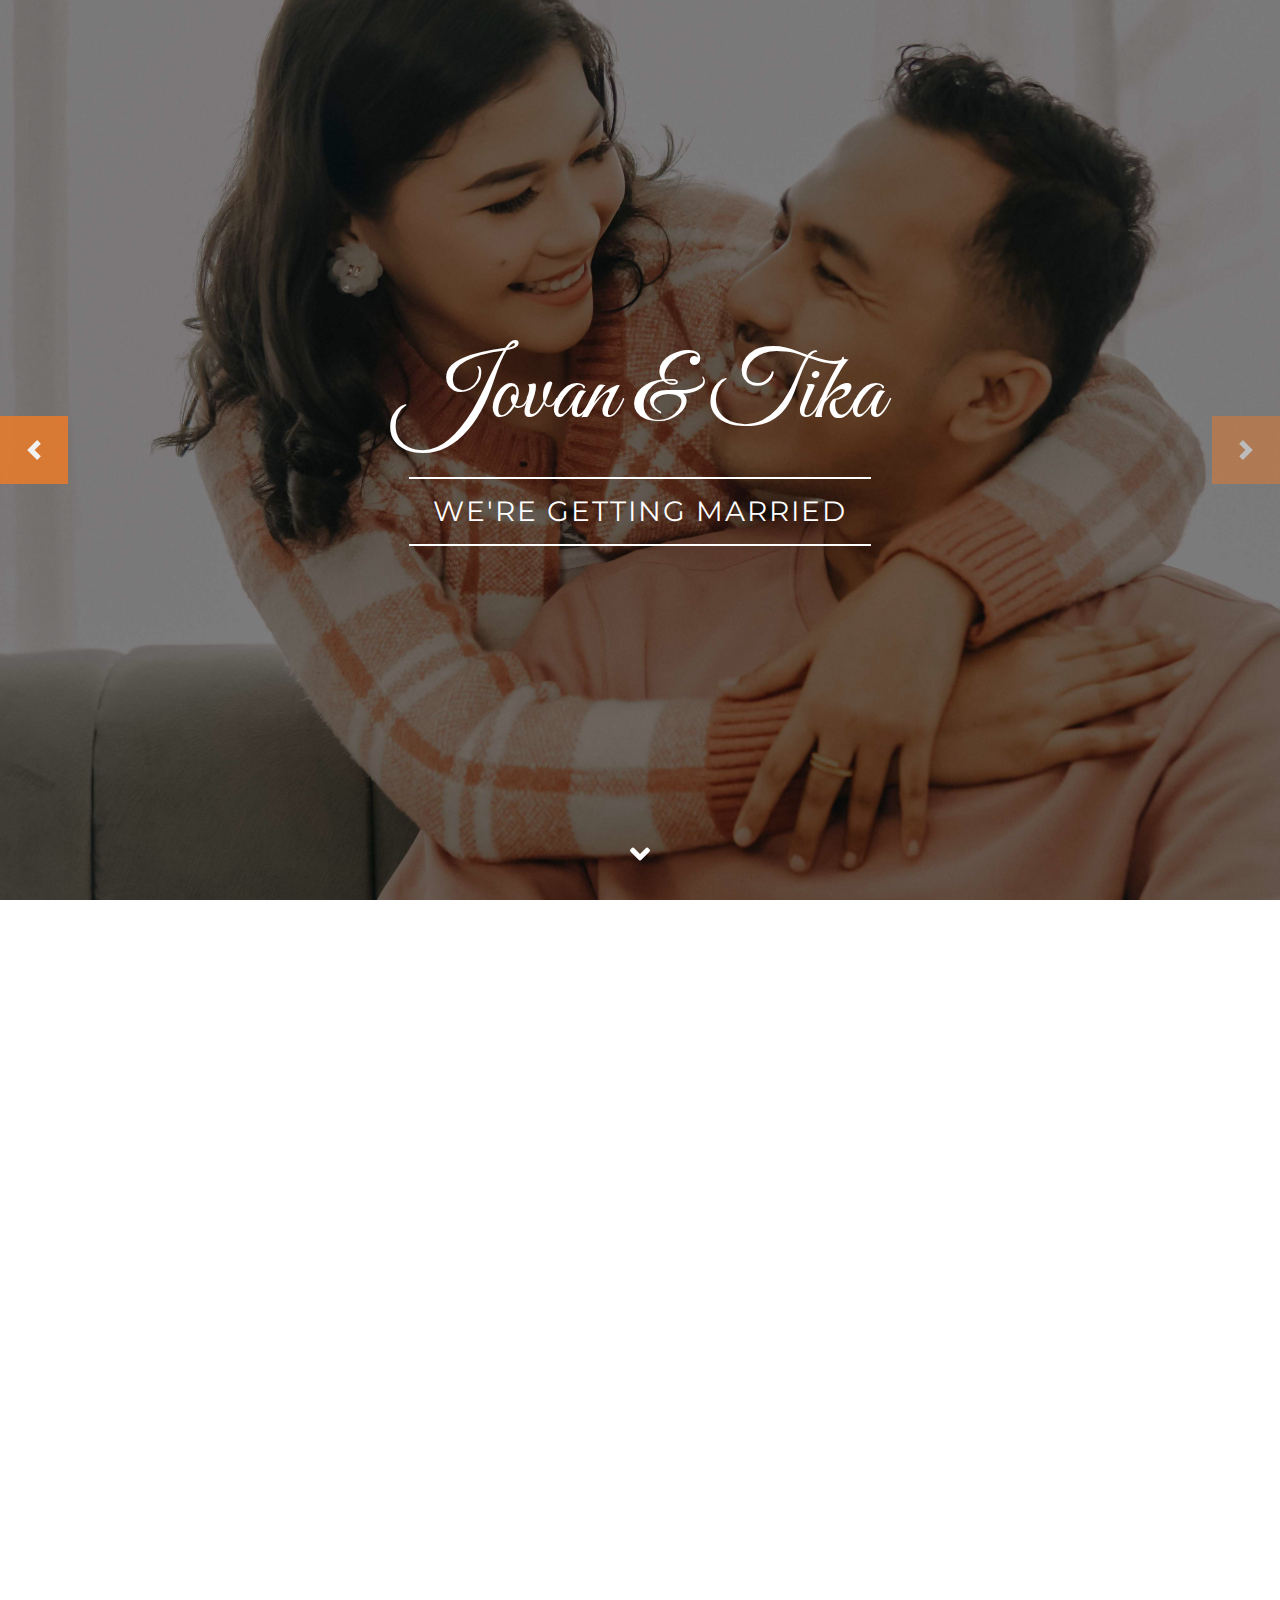
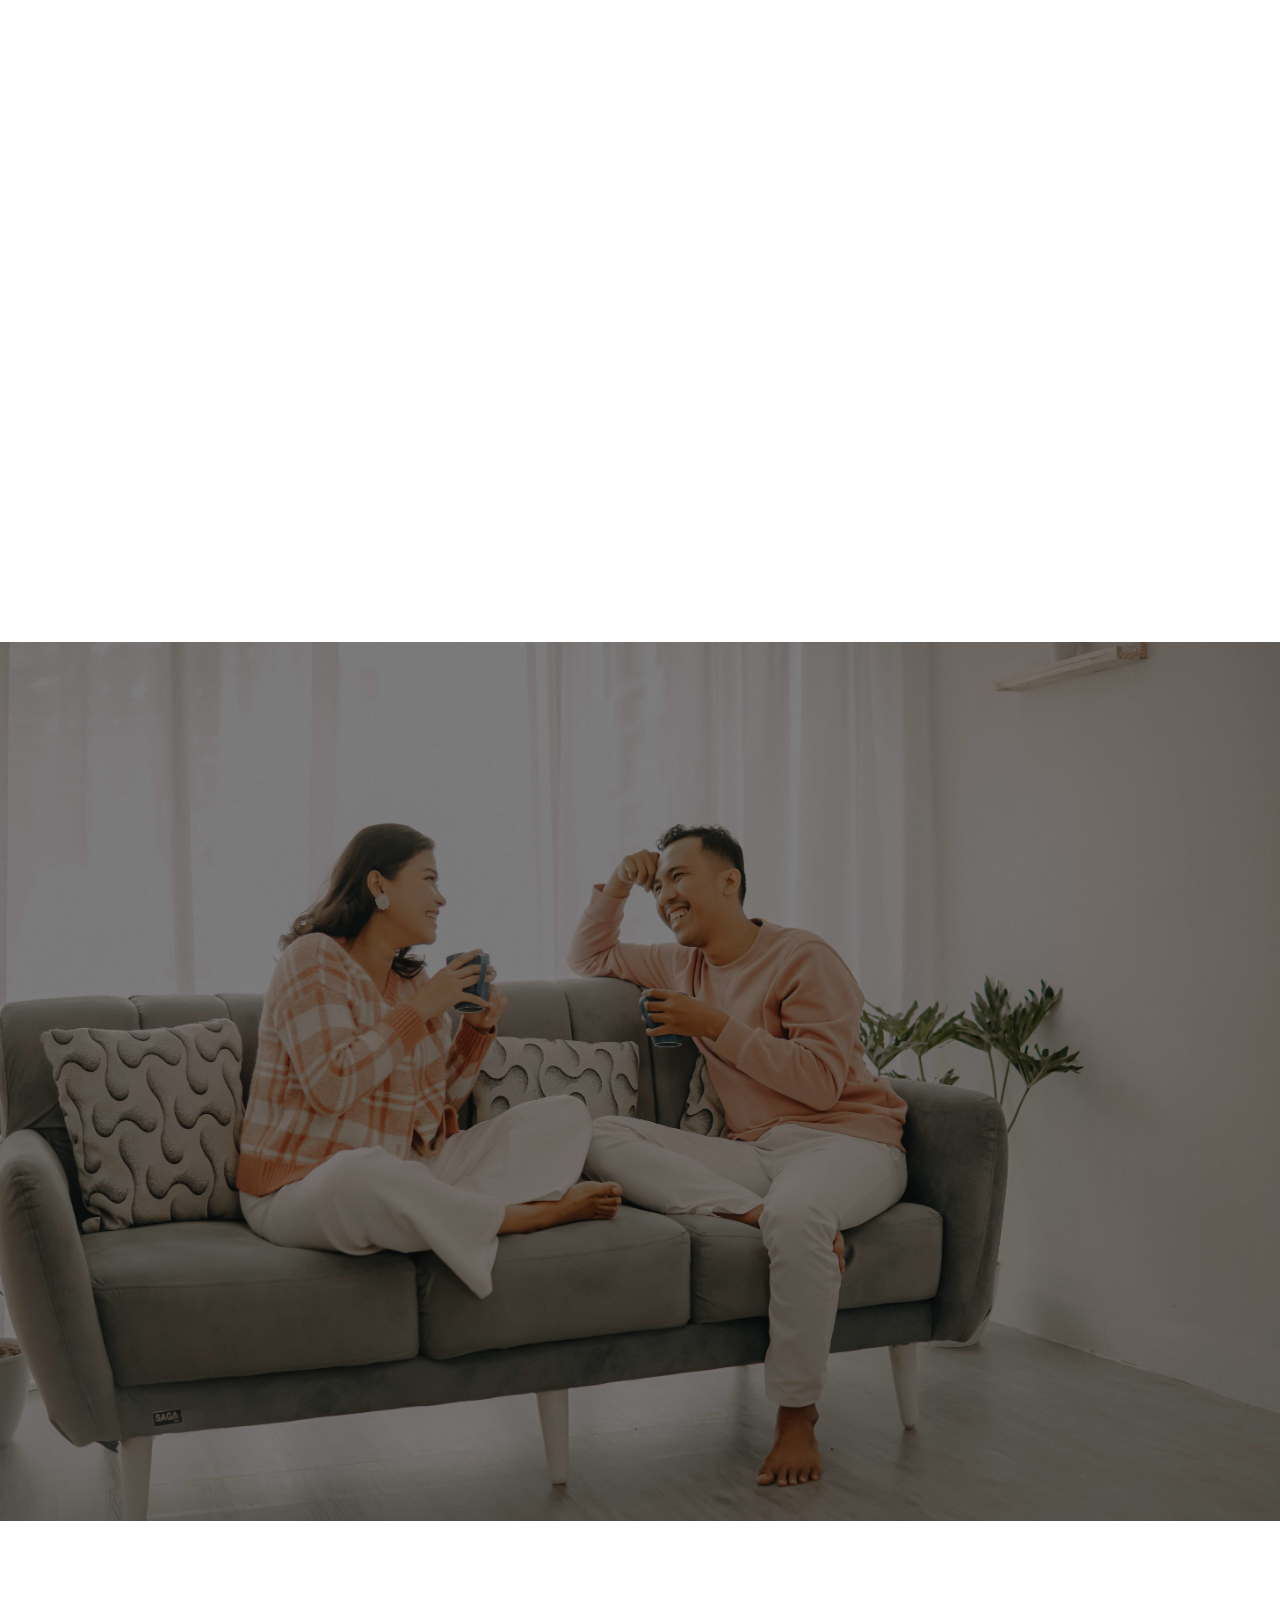
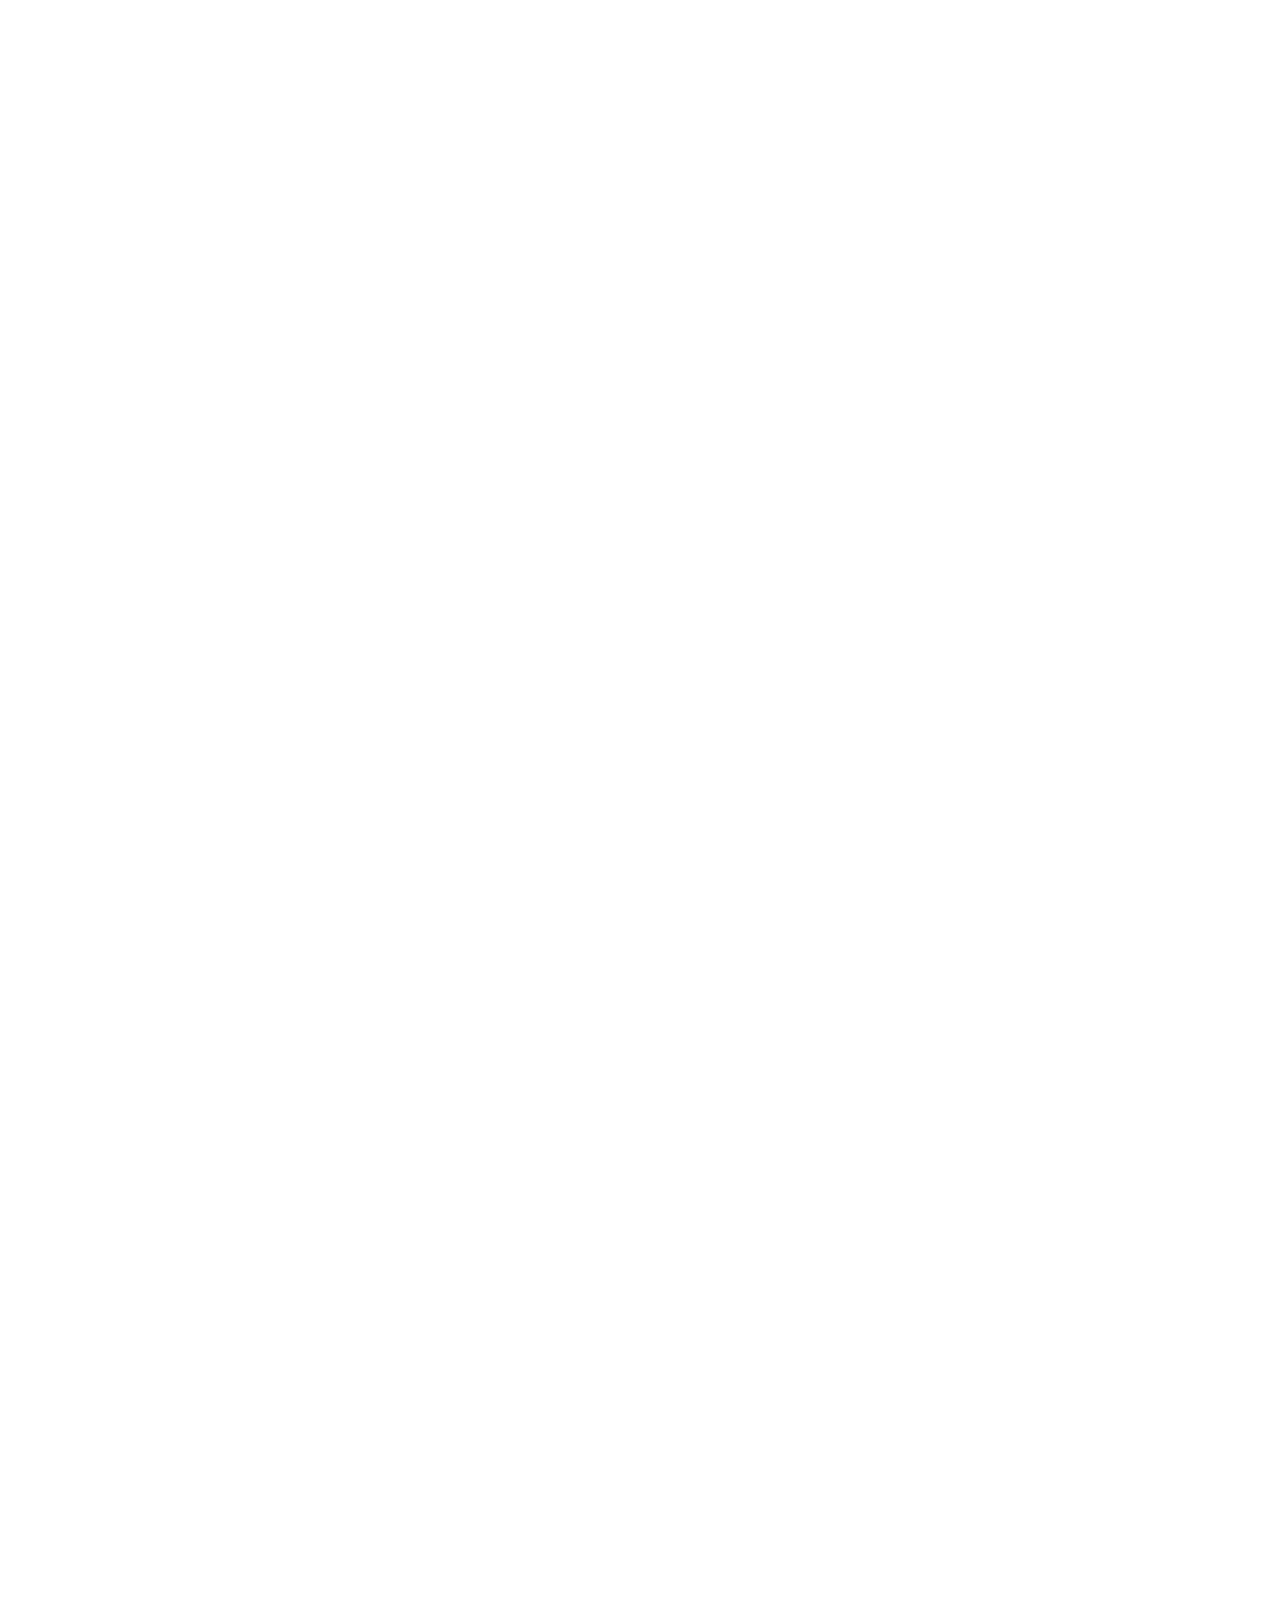
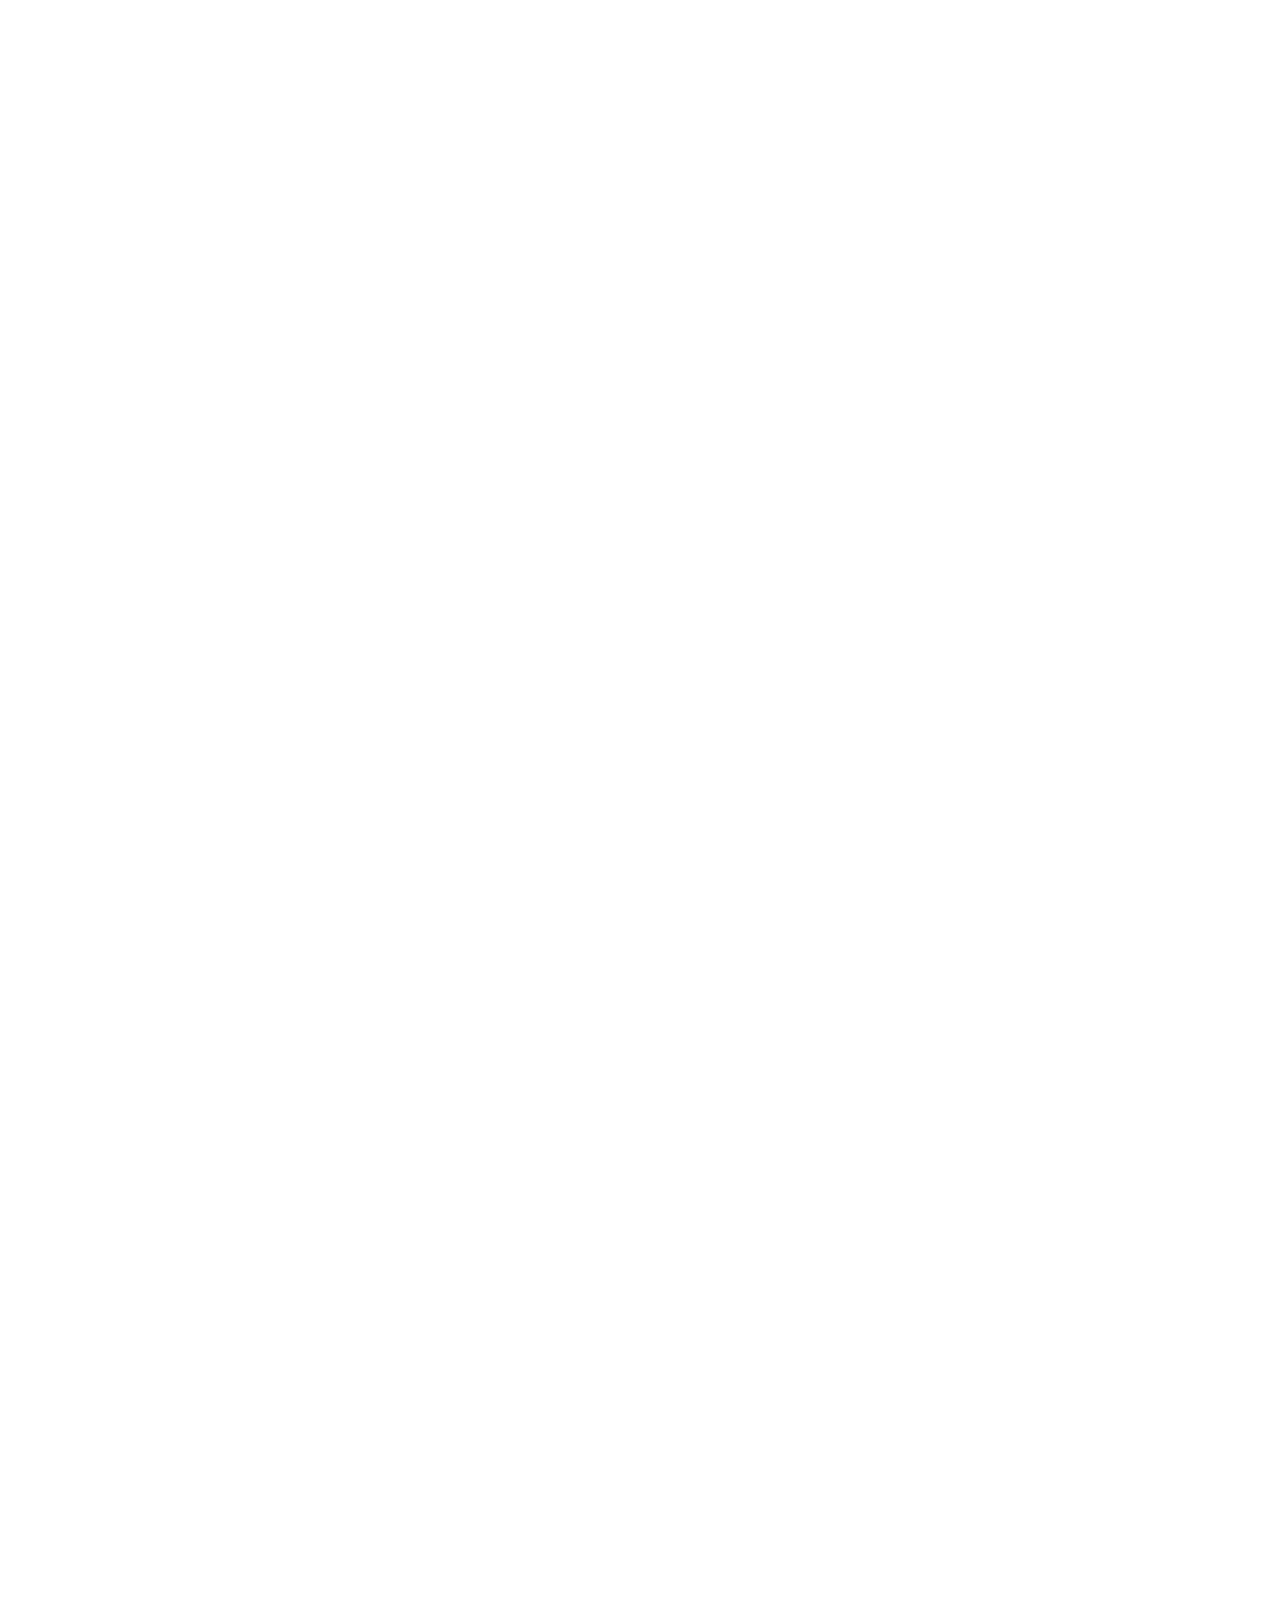
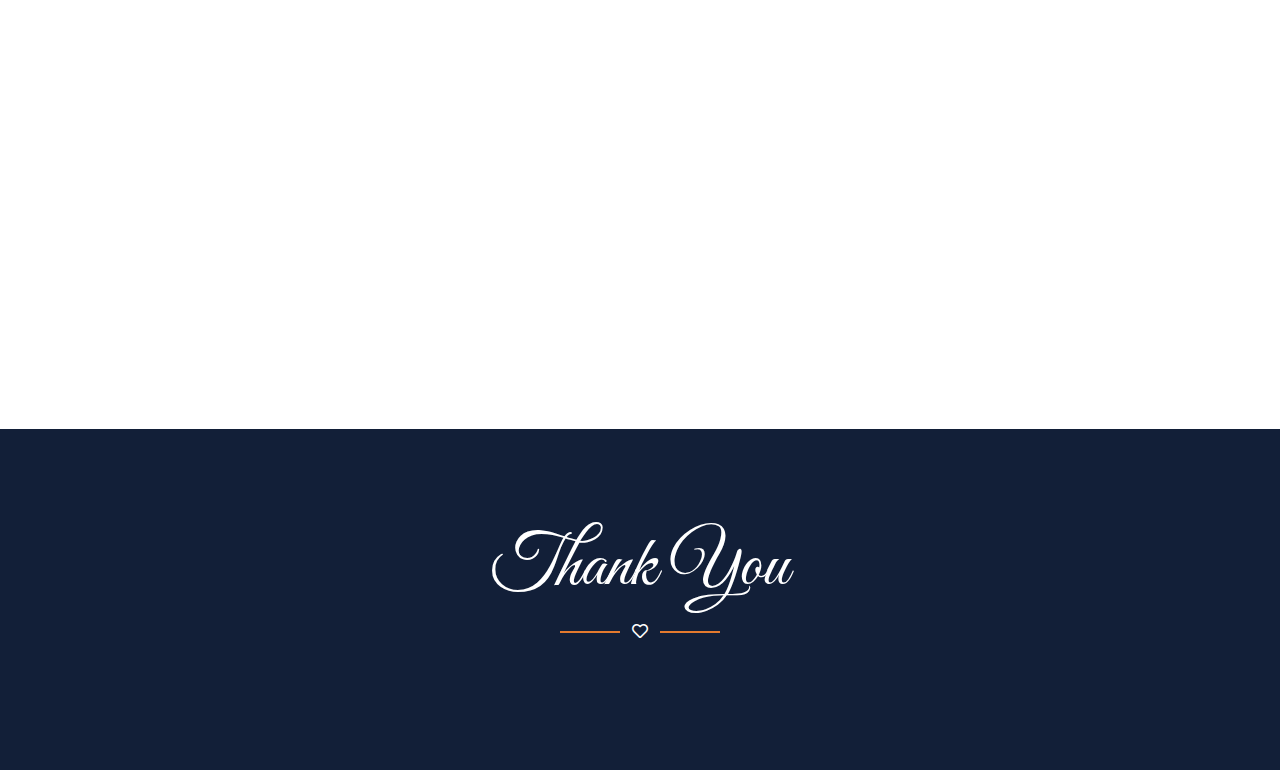
==== commit 9cf6c33a: "v2" ====
--- a/index.html
+++ b/index.html
@@ -72,13 +72,13 @@
                             <div class="d-inline-block border-top border-bottom border-light py-3 px-4">
                                 <h3 class="text-uppercase font-weight-normal text-white m-0" style="letter-spacing: 2px;">We're getting married</h3>
                             </div>
-                            <div style="padding-top:3%;">
-                                <audio id="audioNotifikasi" autoplay>
-                                    <source src="song/wedding.mp3" type="audio/mpeg">
-                                    </audio>
-                                    <button onclick="playAudio()" type="button" style="border-radius: 100%; border: none; " ><img src="img/icons8-play-50.png" alt="" style="width:20px; height:30px;"></button>
-                                    <button onclick="pauseAudio()" type="button" style="border-radius: 100%; border: none; "><img src="img/icons8-pause-50.png" alt="" style="width:20px; height:30px;"></button> 
-                                </div>
+                                <!-- <div style="padding-top:3%;">
+                                    <audio id="audioNotifikasi" autoplay>
+                                        <source src="song/wedding.mp3" type="audio/mpeg">
+                                        </audio>
+                                        <button onclick="playAudio()" type="button" style="border-radius: 100%; border: none; " ><img src="img/icons8-play-50.png" alt="" style="width:20px; height:30px;"></button>
+                                        <button onclick="pauseAudio()" type="button" style="border-radius: 100%; border: none; "><img src="img/icons8-pause-50.png" alt="" style="width:20px; height:30px;"></button> 
+                                </div> -->
                             </div>
                         </div>
                     </div>
@@ -91,13 +91,13 @@
                             <div class="d-inline-block border-top border-bottom border-light py-3 px-4">
                                 <h3 class="text-uppercase font-weight-normal text-white m-0" style="letter-spacing: 2px;">We're getting married</h3>
                             </div>
-                            <div style="padding-top:3%;">
+                            <!-- <div style="padding-top:3%;">
                                 <audio id="audioNotifikasi" autoplay>
                                     <source src="song/wedding.mp3" type="audio/mpeg">
                                     </audio>
                                     <button onclick="playAudio()" type="button" style="border-radius: 100%; border: none; " ><img src="tempat/weeding-web/img/icons8-play-50.png" alt="" style="width:20px; height:30px;"></button>
                                     <button onclick="pauseAudio()" type="button" style="border-radius: 100%; border: none; "><img src="tempat/weeding-web/img/icons8-pause-50.png" alt="" style="width:20px; height:30px;"></button> 
-                                </div>
+                                </div> -->
                             </div>
                         </div>
                     </div>
